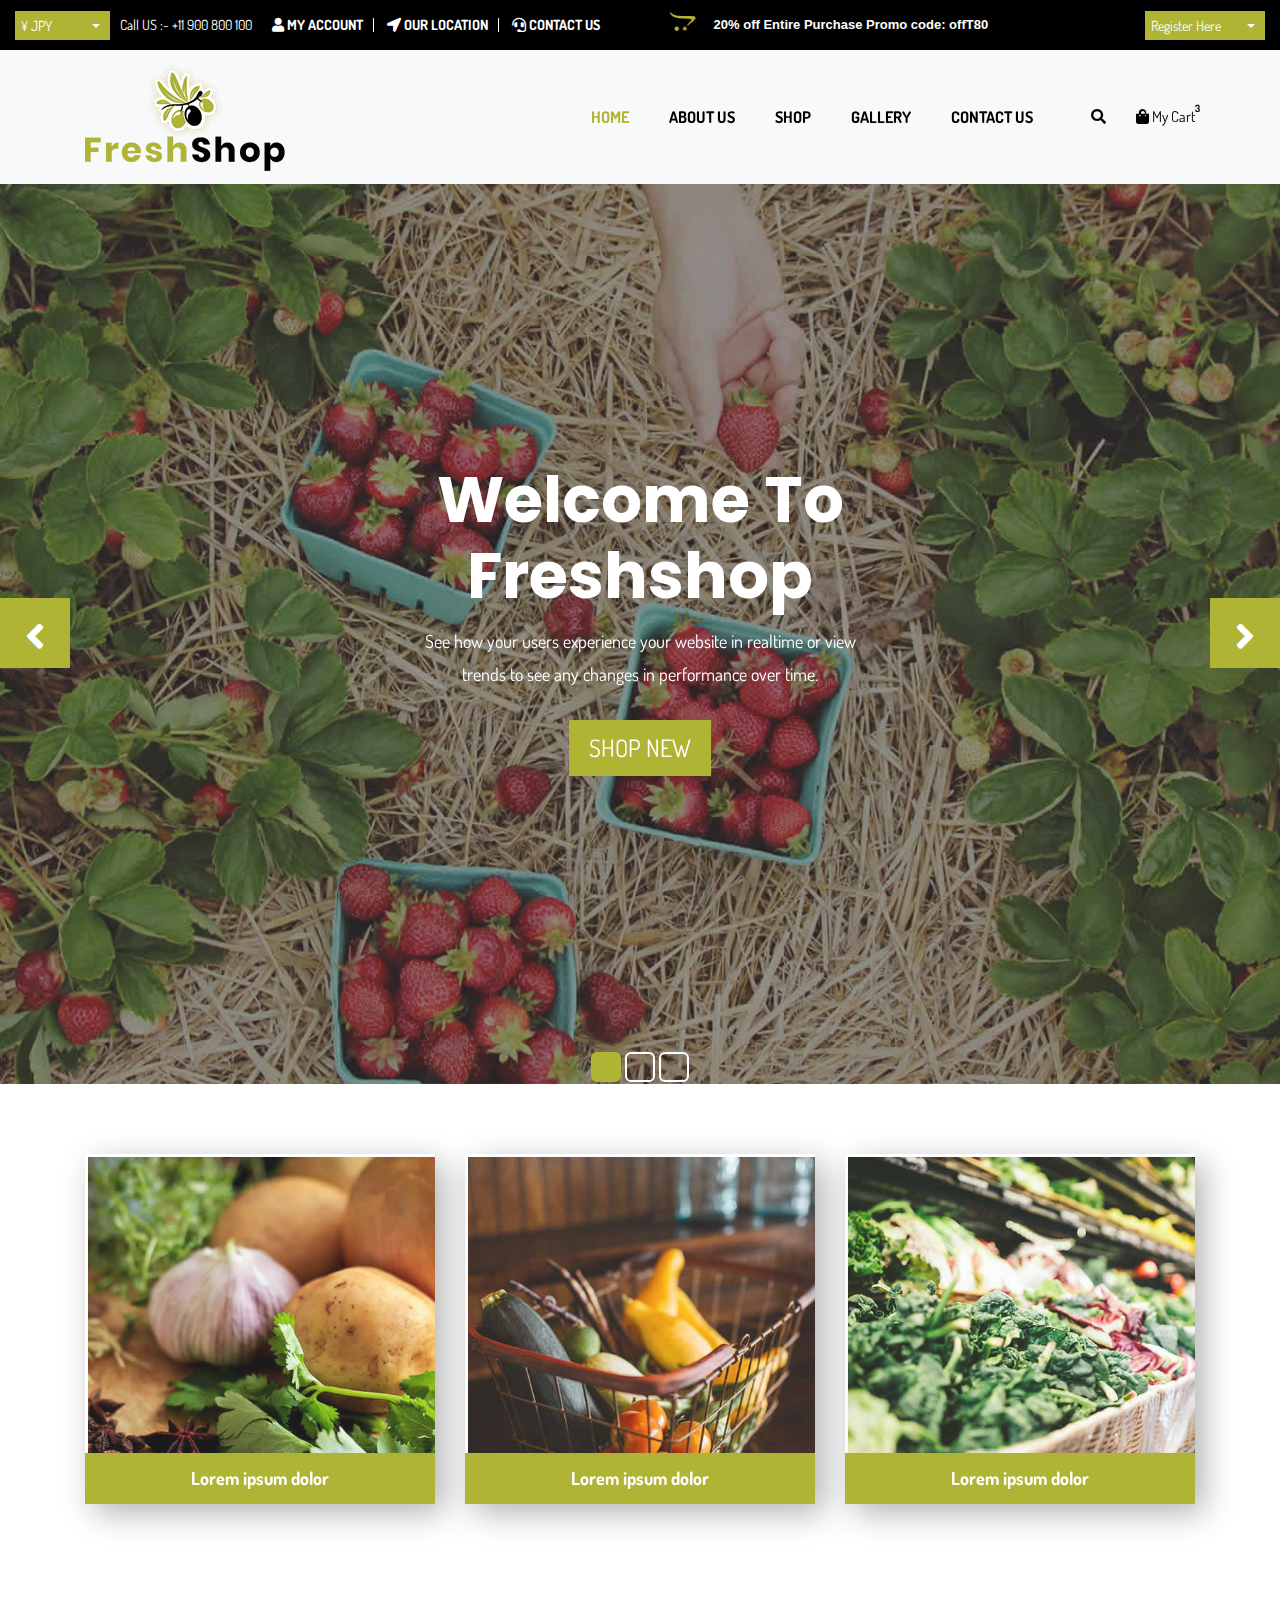
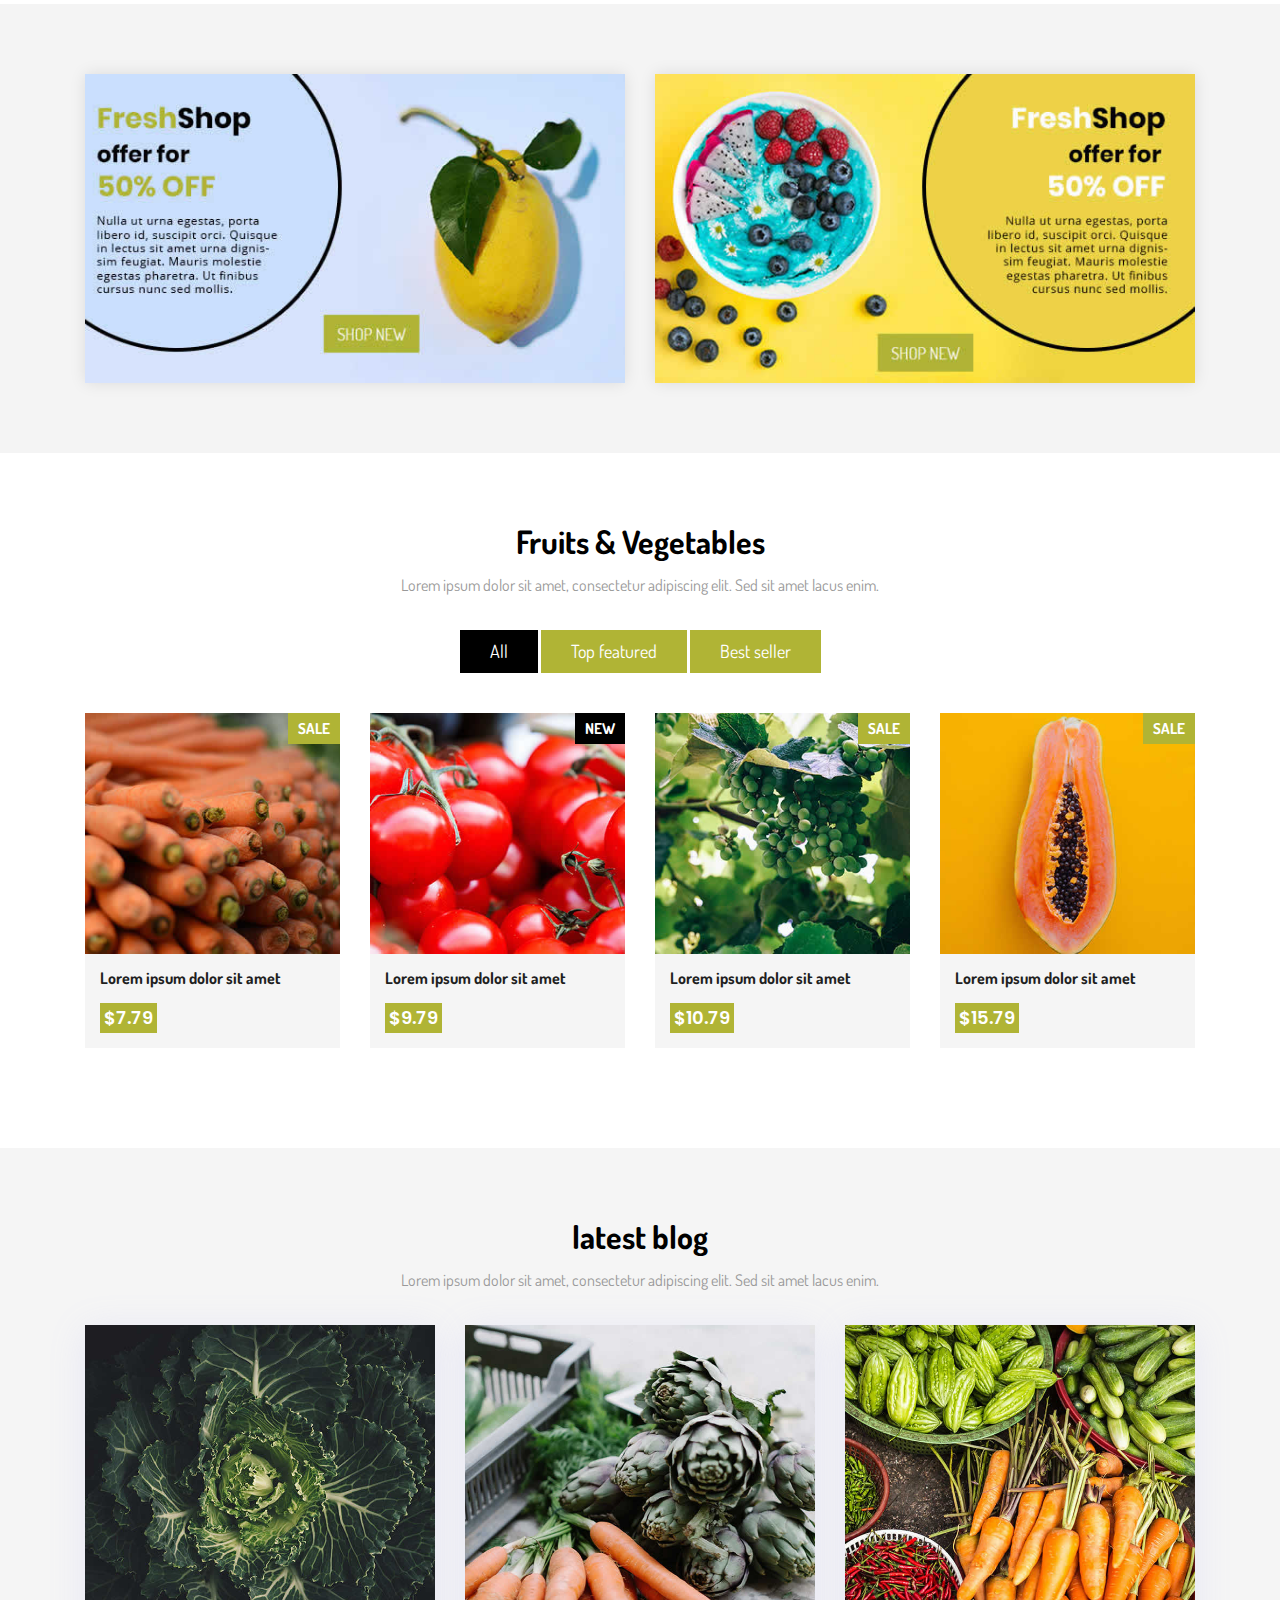
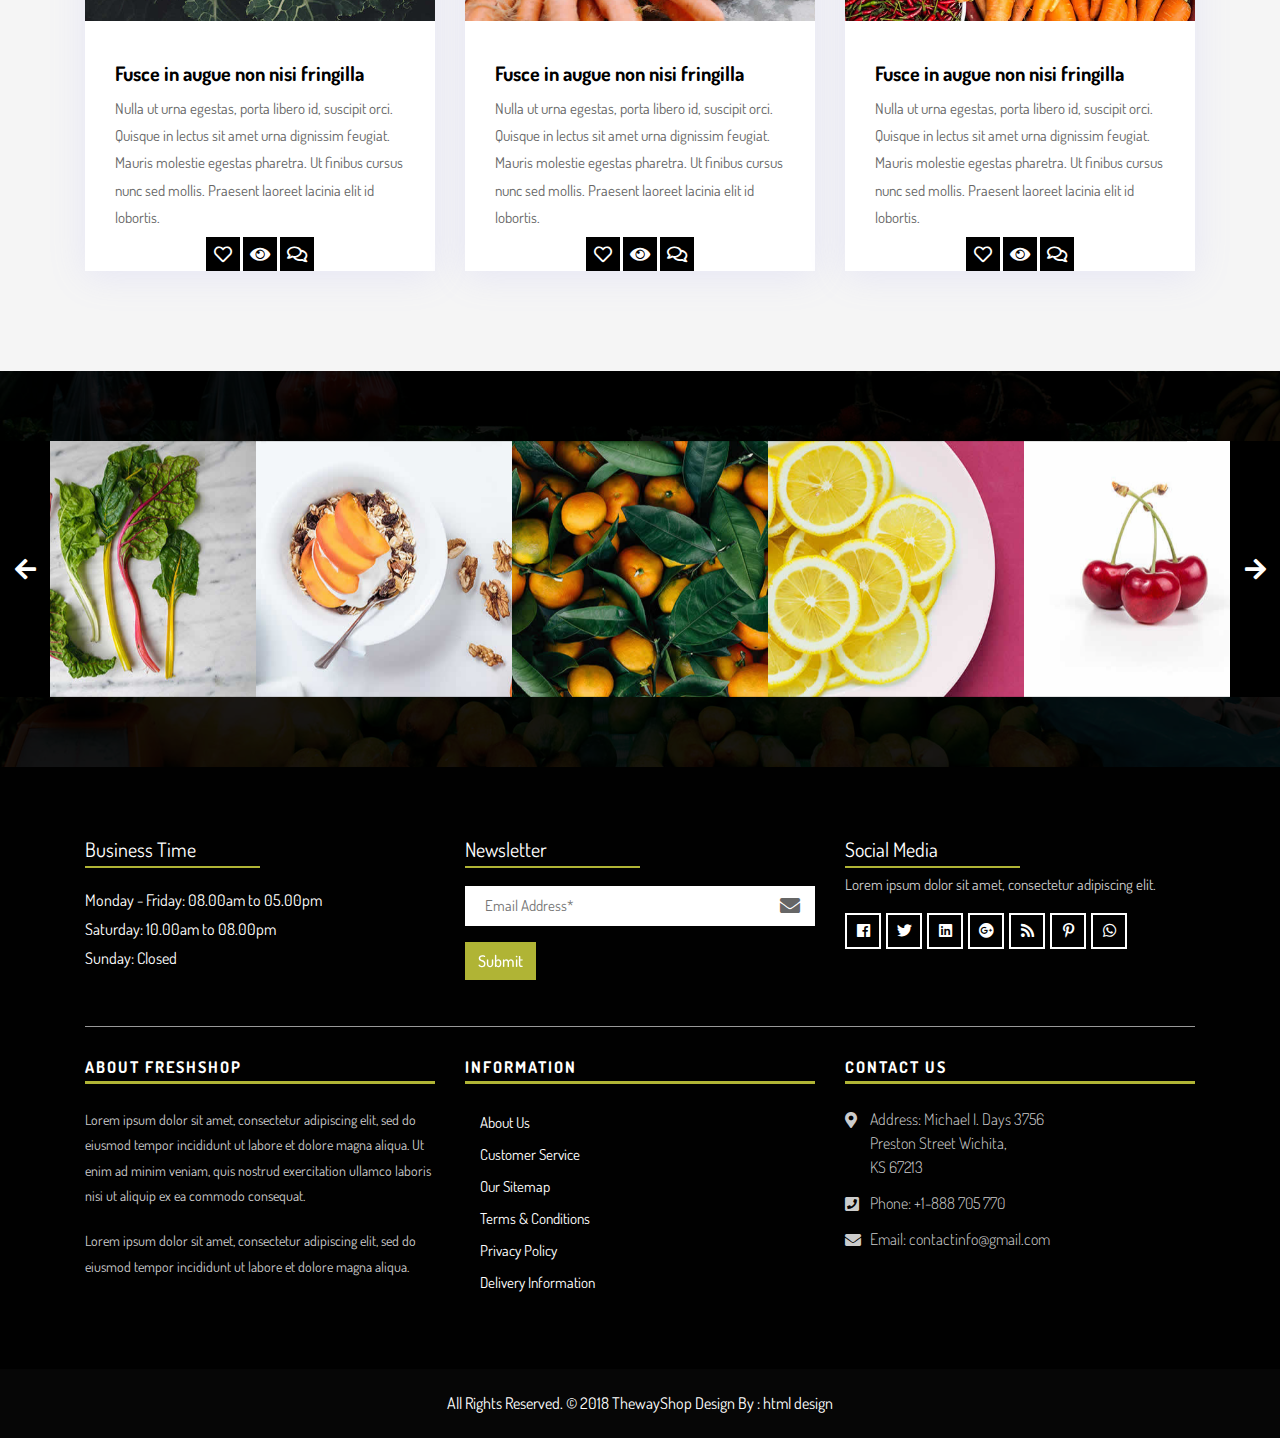
==== index.html @ 77de5604 "template" ====
<!DOCTYPE html>
<html lang="en">
<!-- Basic -->

<head>
    <meta charset="utf-8">
    <meta http-equiv="X-UA-Compatible" content="IE=edge">

    <!-- Mobile Metas -->
    <meta name="viewport" content="width=device-width, initial-scale=1">

    <!-- Site Metas -->
    <title>Freshshop - Ecommerce Bootstrap 4 HTML Template</title>
    <meta name="keywords" content="">
    <meta name="description" content="">
    <meta name="author" content="">

    <!-- Site Icons -->
    <link rel="shortcut icon" href="images/favicon.ico" type="image/x-icon">
    <link rel="apple-touch-icon" href="images/apple-touch-icon.png">

    <!-- Bootstrap CSS -->
    <link rel="stylesheet" href="css/bootstrap.min.css">
    <!-- Site CSS -->
    <link rel="stylesheet" href="css/style.css">
    <!-- Responsive CSS -->
    <link rel="stylesheet" href="css/responsive.css">
    <!-- Custom CSS -->
    <link rel="stylesheet" href="css/custom.css">

    <!--[if lt IE 9]>
      <script src="https://oss.maxcdn.com/libs/html5shiv/3.7.0/html5shiv.js"></script>
      <script src="https://oss.maxcdn.com/libs/respond.js/1.4.2/respond.min.js"></script>
    <![endif]-->

</head>

<body>
    <!-- Start Main Top -->
    <div class="main-top">
        <div class="container-fluid">
            <div class="row">
                <div class="col-lg-6 col-md-6 col-sm-12 col-xs-12">
					<div class="custom-select-box">
                        <select id="basic" class="selectpicker show-tick form-control" data-placeholder="$ USD">
							<option>¥ JPY</option>
							<option>$ USD</option>
							<option>€ EUR</option>
						</select>
                    </div>
                    <div class="right-phone-box">
                        <p>Call US :- <a href="#"> +11 900 800 100</a></p>
                    </div>
                    <div class="our-link">
                        <ul>
                            <li><a href="#"><i class="fa fa-user s_color"></i> My Account</a></li>
                            <li><a href="#"><i class="fas fa-location-arrow"></i> Our location</a></li>
                            <li><a href="#"><i class="fas fa-headset"></i> Contact Us</a></li>
                        </ul>
                    </div>
                </div>
                <div class="col-lg-6 col-md-6 col-sm-12 col-xs-12">
					<div class="login-box">
						<select id="basic" class="selectpicker show-tick form-control" data-placeholder="Sign In">
							<option>Register Here</option>
							<option>Sign In</option>
						</select>
					</div>
                    <div class="text-slid-box">
                        <div id="offer-box" class="carouselTicker">
                            <ul class="offer-box">
                                <li>
                                    <i class="fab fa-opencart"></i> 20% off Entire Purchase Promo code: offT80
                                </li>
                                <li>
                                    <i class="fab fa-opencart"></i> 50% - 80% off on Vegetables
                                </li>
                                <li>
                                    <i class="fab fa-opencart"></i> Off 10%! Shop Vegetables
                                </li>
                                <li>
                                    <i class="fab fa-opencart"></i> Off 50%! Shop Now
                                </li>
                                <li>
                                    <i class="fab fa-opencart"></i> Off 10%! Shop Vegetables
                                </li>
                                <li>
                                    <i class="fab fa-opencart"></i> 50% - 80% off on Vegetables
                                </li>
                                <li>
                                    <i class="fab fa-opencart"></i> 20% off Entire Purchase Promo code: offT30
                                </li>
                                <li>
                                    <i class="fab fa-opencart"></i> Off 50%! Shop Now 
                                </li>
                            </ul>
                        </div>
                    </div>
                </div>
            </div>
        </div>
    </div>
    <!-- End Main Top -->

    <!-- Start Main Top -->
    <header class="main-header">
        <!-- Start Navigation -->
        <nav class="navbar navbar-expand-lg navbar-light bg-light navbar-default bootsnav">
            <div class="container">
                <!-- Start Header Navigation -->
                <div class="navbar-header">
                    <button class="navbar-toggler" type="button" data-toggle="collapse" data-target="#navbar-menu" aria-controls="navbars-rs-food" aria-expanded="false" aria-label="Toggle navigation">
                    <i class="fa fa-bars"></i>
                </button>
                    <a class="navbar-brand" href="index.html"><img src="images/logo.png" class="logo" alt=""></a>
                </div>
                <!-- End Header Navigation -->

                <!-- Collect the nav links, forms, and other content for toggling -->
                <div class="collapse navbar-collapse" id="navbar-menu">
                    <ul class="nav navbar-nav ml-auto" data-in="fadeInDown" data-out="fadeOutUp">
                        <li class="nav-item active"><a class="nav-link" href="index.html">Home</a></li>
                        <li class="nav-item"><a class="nav-link" href="about.html">About Us</a></li>
                        <li class="dropdown">
                            <a href="#" class="nav-link dropdown-toggle arrow" data-toggle="dropdown">SHOP</a>
                            <ul class="dropdown-menu">
								<li><a href="shop.html">Sidebar Shop</a></li>
								<li><a href="shop-detail.html">Shop Detail</a></li>
                                <li><a href="cart.html">Cart</a></li>
                                <li><a href="checkout.html">Checkout</a></li>
                                <li><a href="my-account.html">My Account</a></li>
                                <li><a href="wishlist.html">Wishlist</a></li>
                            </ul>
                        </li>
                        <li class="nav-item"><a class="nav-link" href="gallery.html">Gallery</a></li>
                        <li class="nav-item"><a class="nav-link" href="contact-us.html">Contact Us</a></li>
                    </ul>
                </div>
                <!-- /.navbar-collapse -->

                <!-- Start Atribute Navigation -->
                <div class="attr-nav">
                    <ul>
                        <li class="search"><a href="#"><i class="fa fa-search"></i></a></li>
                        <li class="side-menu">
							<a href="#">
								<i class="fa fa-shopping-bag"></i>
								<span class="badge">3</span>
								<p>My Cart</p>
							</a>
						</li>
                    </ul>
                </div>
                <!-- End Atribute Navigation -->
            </div>
            <!-- Start Side Menu -->
            <div class="side">
                <a href="#" class="close-side"><i class="fa fa-times"></i></a>
                <li class="cart-box">
                    <ul class="cart-list">
                        <li>
                            <a href="#" class="photo"><img src="images/img-pro-01.jpg" class="cart-thumb" alt="" /></a>
                            <h6><a href="#">Delica omtantur </a></h6>
                            <p>1x - <span class="price">$80.00</span></p>
                        </li>
                        <li>
                            <a href="#" class="photo"><img src="images/img-pro-02.jpg" class="cart-thumb" alt="" /></a>
                            <h6><a href="#">Omnes ocurreret</a></h6>
                            <p>1x - <span class="price">$60.00</span></p>
                        </li>
                        <li>
                            <a href="#" class="photo"><img src="images/img-pro-03.jpg" class="cart-thumb" alt="" /></a>
                            <h6><a href="#">Agam facilisis</a></h6>
                            <p>1x - <span class="price">$40.00</span></p>
                        </li>
                        <li class="total">
                            <a href="#" class="btn btn-default hvr-hover btn-cart">VIEW CART</a>
                            <span class="float-right"><strong>Total</strong>: $180.00</span>
                        </li>
                    </ul>
                </li>
            </div>
            <!-- End Side Menu -->
        </nav>
        <!-- End Navigation -->
    </header>
    <!-- End Main Top -->

    <!-- Start Top Search -->
    <div class="top-search">
        <div class="container">
            <div class="input-group">
                <span class="input-group-addon"><i class="fa fa-search"></i></span>
                <input type="text" class="form-control" placeholder="Search">
                <span class="input-group-addon close-search"><i class="fa fa-times"></i></span>
            </div>
        </div>
    </div>
    <!-- End Top Search -->

    <!-- Start Slider -->
    <div id="slides-shop" class="cover-slides">
        <ul class="slides-container">
            <li class="text-center">
                <img src="images/banner-01.jpg" alt="">
                <div class="container">
                    <div class="row">
                        <div class="col-md-12">
                            <h1 class="m-b-20"><strong>Welcome To <br> Freshshop</strong></h1>
                            <p class="m-b-40">See how your users experience your website in realtime or view <br> trends to see any changes in performance over time.</p>
                            <p><a class="btn hvr-hover" href="#">Shop New</a></p>
                        </div>
                    </div>
                </div>
            </li>
            <li class="text-center">
                <img src="images/banner-02.jpg" alt="">
                <div class="container">
                    <div class="row">
                        <div class="col-md-12">
                            <h1 class="m-b-20"><strong>Welcome To <br> Freshshop</strong></h1>
                            <p class="m-b-40">See how your users experience your website in realtime or view <br> trends to see any changes in performance over time.</p>
                            <p><a class="btn hvr-hover" href="#">Shop New</a></p>
                        </div>
                    </div>
                </div>
            </li>
            <li class="text-center">
                <img src="images/banner-03.jpg" alt="">
                <div class="container">
                    <div class="row">
                        <div class="col-md-12">
                            <h1 class="m-b-20"><strong>Welcome To <br> Freshshop</strong></h1>
                            <p class="m-b-40">See how your users experience your website in realtime or view <br> trends to see any changes in performance over time.</p>
                            <p><a class="btn hvr-hover" href="#">Shop New</a></p>
                        </div>
                    </div>
                </div>
            </li>
        </ul>
        <div class="slides-navigation">
            <a href="#" class="next"><i class="fa fa-angle-right" aria-hidden="true"></i></a>
            <a href="#" class="prev"><i class="fa fa-angle-left" aria-hidden="true"></i></a>
        </div>
    </div>
    <!-- End Slider -->

    <!-- Start Categories  -->
    <div class="categories-shop">
        <div class="container">
            <div class="row">
                <div class="col-lg-4 col-md-4 col-sm-12 col-xs-12">
                    <div class="shop-cat-box">
                        <img class="img-fluid" src="images/categories_img_01.jpg" alt="" />
                        <a class="btn hvr-hover" href="#">Lorem ipsum dolor</a>
                    </div>
                </div>
                <div class="col-lg-4 col-md-4 col-sm-12 col-xs-12">
                    <div class="shop-cat-box">
                        <img class="img-fluid" src="images/categories_img_02.jpg" alt="" />
                        <a class="btn hvr-hover" href="#">Lorem ipsum dolor</a>
                    </div>
                </div>
                <div class="col-lg-4 col-md-4 col-sm-12 col-xs-12">
                    <div class="shop-cat-box">
                        <img class="img-fluid" src="images/categories_img_03.jpg" alt="" />
                        <a class="btn hvr-hover" href="#">Lorem ipsum dolor</a>
                    </div>
                </div>
            </div>
        </div>
    </div>
    <!-- End Categories -->
	
	<div class="box-add-products">
		<div class="container">
			<div class="row">
				<div class="col-lg-6 col-md-6 col-sm-12">
					<div class="offer-box-products">
						<img class="img-fluid" src="images/add-img-01.jpg" alt="" />
					</div>
				</div>
				<div class="col-lg-6 col-md-6 col-sm-12">
					<div class="offer-box-products">
						<img class="img-fluid" src="images/add-img-02.jpg" alt="" />
					</div>
				</div>
			</div>
		</div>
	</div>

    <!-- Start Products  -->
    <div class="products-box">
        <div class="container">
            <div class="row">
                <div class="col-lg-12">
                    <div class="title-all text-center">
                        <h1>Fruits & Vegetables</h1>
                        <p>Lorem ipsum dolor sit amet, consectetur adipiscing elit. Sed sit amet lacus enim.</p>
                    </div>
                </div>
            </div>
            <div class="row">
                <div class="col-lg-12">
                    <div class="special-menu text-center">
                        <div class="button-group filter-button-group">
                            <button class="active" data-filter="*">All</button>
                            <button data-filter=".top-featured">Top featured</button>
                            <button data-filter=".best-seller">Best seller</button>
                        </div>
                    </div>
                </div>
            </div>

            <div class="row special-list">
                <div class="col-lg-3 col-md-6 special-grid best-seller">
                    <div class="products-single fix">
                        <div class="box-img-hover">
                            <div class="type-lb">
                                <p class="sale">Sale</p>
                            </div>
                            <img src="images/img-pro-01.jpg" class="img-fluid" alt="Image">
                            <div class="mask-icon">
                                <ul>
                                    <li><a href="#" data-toggle="tooltip" data-placement="right" title="View"><i class="fas fa-eye"></i></a></li>
                                    <li><a href="#" data-toggle="tooltip" data-placement="right" title="Compare"><i class="fas fa-sync-alt"></i></a></li>
                                    <li><a href="#" data-toggle="tooltip" data-placement="right" title="Add to Wishlist"><i class="far fa-heart"></i></a></li>
                                </ul>
                                <a class="cart" href="#">Add to Cart</a>
                            </div>
                        </div>
                        <div class="why-text">
                            <h4>Lorem ipsum dolor sit amet</h4>
                            <h5> $7.79</h5>
                        </div>
                    </div>
                </div>

                <div class="col-lg-3 col-md-6 special-grid top-featured">
                    <div class="products-single fix">
                        <div class="box-img-hover">
                            <div class="type-lb">
                                <p class="new">New</p>
                            </div>
                            <img src="images/img-pro-02.jpg" class="img-fluid" alt="Image">
                            <div class="mask-icon">
                                <ul>
                                    <li><a href="#" data-toggle="tooltip" data-placement="right" title="View"><i class="fas fa-eye"></i></a></li>
                                    <li><a href="#" data-toggle="tooltip" data-placement="right" title="Compare"><i class="fas fa-sync-alt"></i></a></li>
                                    <li><a href="#" data-toggle="tooltip" data-placement="right" title="Add to Wishlist"><i class="far fa-heart"></i></a></li>
                                </ul>
                                <a class="cart" href="#">Add to Cart</a>
                            </div>
                        </div>
                        <div class="why-text">
                            <h4>Lorem ipsum dolor sit amet</h4>
                            <h5> $9.79</h5>
                        </div>
                    </div>
                </div>

                <div class="col-lg-3 col-md-6 special-grid top-featured">
                    <div class="products-single fix">
                        <div class="box-img-hover">
                            <div class="type-lb">
                                <p class="sale">Sale</p>
                            </div>
                            <img src="images/img-pro-03.jpg" class="img-fluid" alt="Image">
                            <div class="mask-icon">
                                <ul>
                                    <li><a href="#" data-toggle="tooltip" data-placement="right" title="View"><i class="fas fa-eye"></i></a></li>
                                    <li><a href="#" data-toggle="tooltip" data-placement="right" title="Compare"><i class="fas fa-sync-alt"></i></a></li>
                                    <li><a href="#" data-toggle="tooltip" data-placement="right" title="Add to Wishlist"><i class="far fa-heart"></i></a></li>
                                </ul>
                                <a class="cart" href="#">Add to Cart</a>
                            </div>
                        </div>
                        <div class="why-text">
                            <h4>Lorem ipsum dolor sit amet</h4>
                            <h5> $10.79</h5>
                        </div>
                    </div>
                </div>

                <div class="col-lg-3 col-md-6 special-grid best-seller">
                    <div class="products-single fix">
                        <div class="box-img-hover">
                            <div class="type-lb">
                                <p class="sale">Sale</p>
                            </div>
                            <img src="images/img-pro-04.jpg" class="img-fluid" alt="Image">
                            <div class="mask-icon">
                                <ul>
                                    <li><a href="#" data-toggle="tooltip" data-placement="right" title="View"><i class="fas fa-eye"></i></a></li>
                                    <li><a href="#" data-toggle="tooltip" data-placement="right" title="Compare"><i class="fas fa-sync-alt"></i></a></li>
                                    <li><a href="#" data-toggle="tooltip" data-placement="right" title="Add to Wishlist"><i class="far fa-heart"></i></a></li>
                                </ul>
                                <a class="cart" href="#">Add to Cart</a>
                            </div>
                        </div>
                        <div class="why-text">
                            <h4>Lorem ipsum dolor sit amet</h4>
                            <h5> $15.79</h5>
                        </div>
                    </div>
                </div>
            </div>
        </div>
    </div>
    <!-- End Products  -->

    <!-- Start Blog  -->
    <div class="latest-blog">
        <div class="container">
            <div class="row">
                <div class="col-lg-12">
                    <div class="title-all text-center">
                        <h1>latest blog</h1>
                        <p>Lorem ipsum dolor sit amet, consectetur adipiscing elit. Sed sit amet lacus enim.</p>
                    </div>
                </div>
            </div>
            <div class="row">
                <div class="col-md-6 col-lg-4 col-xl-4">
                    <div class="blog-box">
                        <div class="blog-img">
                            <img class="img-fluid" src="images/blog-img.jpg" alt="" />
                        </div>
                        <div class="blog-content">
                            <div class="title-blog">
                                <h3>Fusce in augue non nisi fringilla</h3>
                                <p>Nulla ut urna egestas, porta libero id, suscipit orci. Quisque in lectus sit amet urna dignissim feugiat. Mauris molestie egestas pharetra. Ut finibus cursus nunc sed mollis. Praesent laoreet lacinia elit id lobortis.</p>
                            </div>
                            <ul class="option-blog">
                                <li><a href="#"><i class="far fa-heart"></i></a></li>
                                <li><a href="#"><i class="fas fa-eye"></i></a></li>
                                <li><a href="#"><i class="far fa-comments"></i></a></li>
                            </ul>
                        </div>
                    </div>
                </div>
                <div class="col-md-6 col-lg-4 col-xl-4">
                    <div class="blog-box">
                        <div class="blog-img">
                            <img class="img-fluid" src="images/blog-img-01.jpg" alt="" />
                        </div>
                        <div class="blog-content">
                            <div class="title-blog">
                                <h3>Fusce in augue non nisi fringilla</h3>
                                <p>Nulla ut urna egestas, porta libero id, suscipit orci. Quisque in lectus sit amet urna dignissim feugiat. Mauris molestie egestas pharetra. Ut finibus cursus nunc sed mollis. Praesent laoreet lacinia elit id lobortis.</p>
                            </div>
                            <ul class="option-blog">
                                <li><a href="#"><i class="far fa-heart"></i></a></li>
                                <li><a href="#"><i class="fas fa-eye"></i></a></li>
                                <li><a href="#"><i class="far fa-comments"></i></a></li>
                            </ul>
                        </div>
                    </div>
                </div>
                <div class="col-md-6 col-lg-4 col-xl-4">
                    <div class="blog-box">
                        <div class="blog-img">
                            <img class="img-fluid" src="images/blog-img-02.jpg" alt="" />
                        </div>
                        <div class="blog-content">
                            <div class="title-blog">
                                <h3>Fusce in augue non nisi fringilla</h3>
                                <p>Nulla ut urna egestas, porta libero id, suscipit orci. Quisque in lectus sit amet urna dignissim feugiat. Mauris molestie egestas pharetra. Ut finibus cursus nunc sed mollis. Praesent laoreet lacinia elit id lobortis.</p>
                            </div>
                            <ul class="option-blog">
                                <li><a href="#"><i class="far fa-heart"></i></a></li>
                                <li><a href="#"><i class="fas fa-eye"></i></a></li>
                                <li><a href="#"><i class="far fa-comments"></i></a></li>
                            </ul>
                        </div>
                    </div>
                </div>
            </div>
        </div>
    </div>
    <!-- End Blog  -->


    <!-- Start Instagram Feed  -->
    <div class="instagram-box">
        <div class="main-instagram owl-carousel owl-theme">
            <div class="item">
                <div class="ins-inner-box">
                    <img src="images/instagram-img-01.jpg" alt="" />
                    <div class="hov-in">
                        <a href="#"><i class="fab fa-instagram"></i></a>
                    </div>
                </div>
            </div>
            <div class="item">
                <div class="ins-inner-box">
                    <img src="images/instagram-img-02.jpg" alt="" />
                    <div class="hov-in">
                        <a href="#"><i class="fab fa-instagram"></i></a>
                    </div>
                </div>
            </div>
            <div class="item">
                <div class="ins-inner-box">
                    <img src="images/instagram-img-03.jpg" alt="" />
                    <div class="hov-in">
                        <a href="#"><i class="fab fa-instagram"></i></a>
                    </div>
                </div>
            </div>
            <div class="item">
                <div class="ins-inner-box">
                    <img src="images/instagram-img-04.jpg" alt="" />
                    <div class="hov-in">
                        <a href="#"><i class="fab fa-instagram"></i></a>
                    </div>
                </div>
            </div>
            <div class="item">
                <div class="ins-inner-box">
                    <img src="images/instagram-img-05.jpg" alt="" />
                    <div class="hov-in">
                        <a href="#"><i class="fab fa-instagram"></i></a>
                    </div>
                </div>
            </div>
            <div class="item">
                <div class="ins-inner-box">
                    <img src="images/instagram-img-06.jpg" alt="" />
                    <div class="hov-in">
                        <a href="#"><i class="fab fa-instagram"></i></a>
                    </div>
                </div>
            </div>
            <div class="item">
                <div class="ins-inner-box">
                    <img src="images/instagram-img-07.jpg" alt="" />
                    <div class="hov-in">
                        <a href="#"><i class="fab fa-instagram"></i></a>
                    </div>
                </div>
            </div>
            <div class="item">
                <div class="ins-inner-box">
                    <img src="images/instagram-img-08.jpg" alt="" />
                    <div class="hov-in">
                        <a href="#"><i class="fab fa-instagram"></i></a>
                    </div>
                </div>
            </div>
            <div class="item">
                <div class="ins-inner-box">
                    <img src="images/instagram-img-09.jpg" alt="" />
                    <div class="hov-in">
                        <a href="#"><i class="fab fa-instagram"></i></a>
                    </div>
                </div>
            </div>
            <div class="item">
                <div class="ins-inner-box">
                    <img src="images/instagram-img-05.jpg" alt="" />
                    <div class="hov-in">
                        <a href="#"><i class="fab fa-instagram"></i></a>
                    </div>
                </div>
            </div>
        </div>
    </div>
    <!-- End Instagram Feed  -->


    <!-- Start Footer  -->
    <footer>
        <div class="footer-main">
            <div class="container">
				<div class="row">
					<div class="col-lg-4 col-md-12 col-sm-12">
						<div class="footer-top-box">
							<h3>Business Time</h3>
							<ul class="list-time">
								<li>Monday - Friday: 08.00am to 05.00pm</li> <li>Saturday: 10.00am to 08.00pm</li> <li>Sunday: <span>Closed</span></li>
							</ul>
						</div>
					</div>
					<div class="col-lg-4 col-md-12 col-sm-12">
						<div class="footer-top-box">
							<h3>Newsletter</h3>
							<form class="newsletter-box">
								<div class="form-group">
									<input class="" type="email" name="Email" placeholder="Email Address*" />
									<i class="fa fa-envelope"></i>
								</div>
								<button class="btn hvr-hover" type="submit">Submit</button>
							</form>
						</div>
					</div>
					<div class="col-lg-4 col-md-12 col-sm-12">
						<div class="footer-top-box">
							<h3>Social Media</h3>
							<p>Lorem ipsum dolor sit amet, consectetur adipiscing elit.</p>
							<ul>
                                <li><a href="#"><i class="fab fa-facebook" aria-hidden="true"></i></a></li>
                                <li><a href="#"><i class="fab fa-twitter" aria-hidden="true"></i></a></li>
                                <li><a href="#"><i class="fab fa-linkedin" aria-hidden="true"></i></a></li>
                                <li><a href="#"><i class="fab fa-google-plus" aria-hidden="true"></i></a></li>
                                <li><a href="#"><i class="fa fa-rss" aria-hidden="true"></i></a></li>
                                <li><a href="#"><i class="fab fa-pinterest-p" aria-hidden="true"></i></a></li>
                                <li><a href="#"><i class="fab fa-whatsapp" aria-hidden="true"></i></a></li>
                            </ul>
						</div>
					</div>
				</div>
				<hr>
                <div class="row">
                    <div class="col-lg-4 col-md-12 col-sm-12">
                        <div class="footer-widget">
                            <h4>About Freshshop</h4>
                            <p>Lorem ipsum dolor sit amet, consectetur adipiscing elit, sed do eiusmod tempor incididunt ut labore et dolore magna aliqua. Ut enim ad minim veniam, quis nostrud exercitation ullamco laboris nisi ut aliquip ex ea commodo consequat.</p> 
							<p>Lorem ipsum dolor sit amet, consectetur adipiscing elit, sed do eiusmod tempor incididunt ut labore et dolore magna aliqua. </p> 							
                        </div>
                    </div>
                    <div class="col-lg-4 col-md-12 col-sm-12">
                        <div class="footer-link">
                            <h4>Information</h4>
                            <ul>
                                <li><a href="#">About Us</a></li>
                                <li><a href="#">Customer Service</a></li>
                                <li><a href="#">Our Sitemap</a></li>
                                <li><a href="#">Terms &amp; Conditions</a></li>
                                <li><a href="#">Privacy Policy</a></li>
                                <li><a href="#">Delivery Information</a></li>
                            </ul>
                        </div>
                    </div>
                    <div class="col-lg-4 col-md-12 col-sm-12">
                        <div class="footer-link-contact">
                            <h4>Contact Us</h4>
                            <ul>
                                <li>
                                    <p><i class="fas fa-map-marker-alt"></i>Address: Michael I. Days 3756 <br>Preston Street Wichita,<br> KS 67213 </p>
                                </li>
                                <li>
                                    <p><i class="fas fa-phone-square"></i>Phone: <a href="tel:+1-888705770">+1-888 705 770</a></p>
                                </li>
                                <li>
                                    <p><i class="fas fa-envelope"></i>Email: <a href="mailto:contactinfo@gmail.com">contactinfo@gmail.com</a></p>
                                </li>
                            </ul>
                        </div>
                    </div>
                </div>
            </div>
        </div>
    </footer>
    <!-- End Footer  -->

    <!-- Start copyright  -->
    <div class="footer-copyright">
        <p class="footer-company">All Rights Reserved. &copy; 2018 <a href="#">ThewayShop</a> Design By :
            <a href="https://html.design/">html design</a></p>
    </div>
    <!-- End copyright  -->

    <a href="#" id="back-to-top" title="Back to top" style="display: none;">&uarr;</a>

    <!-- ALL JS FILES -->
    <script src="js/jquery-3.2.1.min.js"></script>
    <script src="js/popper.min.js"></script>
    <script src="js/bootstrap.min.js"></script>
    <!-- ALL PLUGINS -->
    <script src="js/jquery.superslides.min.js"></script>
    <script src="js/bootstrap-select.js"></script>
    <script src="js/inewsticker.js"></script>
    <script src="js/bootsnav.js."></script>
    <script src="js/images-loded.min.js"></script>
    <script src="js/isotope.min.js"></script>
    <script src="js/owl.carousel.min.js"></script>
    <script src="js/baguetteBox.min.js"></script>
    <script src="js/form-validator.min.js"></script>
    <script src="js/contact-form-script.js"></script>
    <script src="js/custom.js"></script>
</body>

</html>
---- css/style.css ----
/*------------------------------------------------------------------
    IMPORT FONTS
-------------------------------------------------------------------*/

@import url('https://fonts.googleapis.com/css?family=Poppins:400,500,600,700,800');
@import url('https://fonts.googleapis.com/css?family=Dosis:200,300,400,500,600,700');


/*

    font-family: 'Poppins', sans-serif;

    font-family: 'Dosis', sans-serif;

*/

/*------------------------------------------------------------------
    IMPORT FILES
-------------------------------------------------------------------*/

@import url(all.css);
@import url(superslides.css);
@import url(bootstrap-select.css);
@import url(carousel-ticker.css);
@import url(code_animate.css);
@import url(bootsnav.css);
@import url(owl.carousel.min.css);
@import url(jquery-ui.css);
@import url(nice-select.css);
@import url(baguetteBox.min.css);

/*------------------------------------------------------------------
    SKELETON
-------------------------------------------------------------------*/
 body {
     color: #666666;
     font-size: 15px;
     font-family: 'Dosis', sans-serif;
     line-height: 1.80857;
}
 a {
     color: #1f1f1f;
     text-decoration: none !important;
     outline: none !important;
     -webkit-transition: all .3s ease-in-out;
     -moz-transition: all .3s ease-in-out;
     -ms-transition: all .3s ease-in-out;
     -o-transition: all .3s ease-in-out;
     transition: all .3s ease-in-out;
}
 h1, h2, h3, h4, h5, h6 {
     letter-spacing: 0;
     font-weight: normal;
     position: relative;
     padding: 0 0 10px 0;
     font-weight: normal;
     line-height: 120% !important;
     color: #1f1f1f;
     margin: 0 
}
 h1 {
     font-size: 24px 
}
 h2 {
     font-size: 22px 
}
 h3 {
     font-size: 18px 
}
 h4 {
     font-size: 16px 
}
 h5 {
     font-size: 14px 
}
 h6 {
     font-size: 13px 
}
 h1 a, h2 a, h3 a, h4 a, h5 a, h6 a {
     color: #212121;
     text-decoration: none!important;
     opacity: 1 
}
 h1 a:hover, h2 a:hover, h3 a:hover, h4 a:hover, h5 a:hover, h6 a:hover {
     opacity: .8 
}
 a {
     color: #1f1f1f;
     text-decoration: none;
     outline: none;
}
 a, .btn {
     text-decoration: none !important;
     outline: none !important;
     -webkit-transition: all .3s ease-in-out;
     -moz-transition: all .3s ease-in-out;
     -ms-transition: all .3s ease-in-out;
     -o-transition: all .3s ease-in-out;
     transition: all .3s ease-in-out;
}
 .btn-custom {
     margin-top: 20px;
     background-color: transparent !important;
     border: 2px solid #ddd;
     padding: 12px 40px;
     font-size: 16px;
}
 .lead {
     font-size: 18px;
     line-height: 30px;
     color: #767676;
     margin: 0;
     padding: 0;
}
 blockquote {
     margin: 20px 0 20px;
     padding: 30px;
}
 ul, li, ol{
     list-style: none;
     margin: 0px;
     padding: 0px;
}
 button:focus{
     outline: none;
     box-shadow: none;
}
 :focus {
     outline: 0;
}
 p{
     margin: 0px;
}
 .bootstrap-select .dropdown-toggle:focus{
     outline: none !important;
}
 .form-control::-moz-placeholder {
     color: #ffffff;
     opacity: 1;
}
 .bootstrap-select .dropdown-toggle:focus{
     box-shadow: none !important 
}
/*------------------------------------------------------------------ LOADER -------------------------------------------------------------------*/
 #back-to-top {
     position: fixed;
     bottom: 40px;
     right: 40px;
     z-index: 9999;
     width: 32px;
     height: 32px;
     text-align: center;
     line-height: 5px;
     background: #b0b435;
     color: #ffffff;
     cursor: pointer;
     border: 0;
     border-radius: 0px;
     text-decoration: none;
     transition: opacity 0.2s ease-out;
     font-size: 28px;
}
/*------------------------------------------------------------------ HEADER -------------------------------------------------------------------*/
 .main-top{
     background: #000000;
     padding: 10px 0px;
}
 .custom-select-box{
     float: left;
     width: 95px;
     margin-right: 10px;
}
.custom-select-box .form-control{
     background: none;
     border: none;
}
 .custom-select-box .bootstrap-select .btn-light{
     padding: 4px;
     font-size: 14px;
     background: #b0b435;
     color: #fff;
     border: none;
     border-radius: 0px;
}
 .custom-select-box .bootstrap-select .btn-light span{
     padding: 2px;
     line-height: 15px;
}
 .dropdown-toggle::after{
     margin-left: -24px;
}
 .custom-select-box .dropdown-toggle::after {
     display: inline-block;
     width: 0;
     height: 0;
     margin-left: .255em;
     vertical-align: .255em;
     content: "";
     border-top: .3em solid;
     border-right: .3em solid transparent;
     border-bottom: 0;
     border-left: .3em solid transparent;
     position: absolute;
     top: 13px;
     right: 10px;
}
 .bootstrap-select.btn-group .dropdown-toggle .filter-option{
     overflow: inherit;
}
 .bootstrap-select.btn-group .dropdown-menu{
     border: none;
     padding: 0px;
     border-radius: 0px;
}
 .right-phone-box{
     float: left;
     margin-right: 10px;
}
 .right-phone-box p{
     margin: 0px;
     color: #ffffff;
     font-size: 14px;
     line-height: 30px;
}
 .right-phone-box p a{
     color: #ffffff;
}
 .right-phone-box p a:hover{
     color: #b0b435;
}
 .offer-box,.slide {
     color: #FFFFFF;
     font-size: 13px;
     padding: 2px 15px;
     font-family: 'Poppins', sans-serif;
}
 .offer-box li {
     font-weight: 600;
}
 .offer-box li i{
     margin-right: 15px;
     color: #b0b435;
     font-size: 20px;
}
 .our-link{
     float: left;
}
 .our-link ul li{
     display: inline-block;
     border-right: 1px solid #ffffff;
     padding: 0px 10px;
     line-height: 14px;
}
 .our-link ul{
     line-height: 30px;
}
 .our-link ul li a{
     color: #ffffff;
     font-weight: 700;
     text-transform: uppercase;
     font-size: 14px;
}
 .our-link ul li a:hover{
     color: #b0b435;
}
 .our-link ul li:last-child{
     border: none;
}
.login-box{
    float: right;
    width: 120px;
    margin-left: 20px;
}

.login-box .form-control{
     background: none;
     border: none;
}
 .login-box .bootstrap-select .btn-light{
     padding: 4px;
     font-size: 14px;
     background: #b0b435;
     color: #fff;
     border: none;
     border-radius: 0px;
}
 .login-box .bootstrap-select .btn-light span{
     padding: 2px;
     line-height: 15px;
}
.login-box .dropdown-toggle::after {
     display: inline-block;
     width: 0;
     height: 0;
     margin-left: .255em;
     vertical-align: .255em;
     content: "";
     border-top: .3em solid;
     border-right: .3em solid transparent;
     border-bottom: 0;
     border-left: .3em solid transparent;
     position: absolute;
     top: 13px;
     right: 10px;
}

.login-box .dropdown-item{
	padding: 5px 10px;
}

.bootstrap-select.btn-group .dropdown-menu a.dropdown-item span.dropdown-item-inner span.text{
	font-size: 13px;
}

 .main-header{
}
 .search a{
     color: #b0b435;
}
 .attr-nav > ul > li > a:hover{
     color: #b0b435;
}
 nav.navbar.bootsnav ul.nav > li > a{
     margin: 0px;
}
/* Navbar Adjusment =========================== */
/* Navbar Atribute ------*/
 .attr-nav > ul > li > a{
     padding: 28px 15px;
}
 ul.cart-list > li.total > .btn{
     border-bottom: solid 1px #cfcfcf !important;
     color: #000000 ;
     padding: 10px 15px;
     border: none;
     font-weight: 700;
     color: #ffffff;
}
 @media (min-width: 1024px) {
    /* Navbar General ------*/
     nav.navbar ul.nav > li > a{
         padding: 30px 15px;
         font-weight: 600;
    }
     nav.navbar .navbar-brand{
         margin-top: 0;
    }
     nav.navbar .navbar-brand{
         margin-top: 0;
    }
     nav.navbar li.dropdown ul.dropdown-menu{
         border-top: solid 5px;
    }
    /* Navbar Center ------*/
     nav.navbar-center .navbar-brand{
         margin: 0 !important;
    }
    /* Navbar Brand Top ------*/
     nav.navbar-brand-top .navbar-brand{
         margin: 10px !important;
    }
    /* Navbar Full ------*/
     nav.navbar-full .navbar-brand{
         position: relative;
         top: -15px;
    }
    /* Navbar Sidebar ------*/
     nav.navbar-sidebar ul.nav, nav.navbar-sidebar .navbar-brand{
         margin-bottom: 50px;
    }
     nav.navbar-sidebar ul.nav > li > a{
         padding: 10px 15px;
         font-weight: bold;
    }
    /* Navbar Transparent & Fixed ------*/
     nav.navbar.bootsnav.navbar-transparent.white{
         background-color: rgba(255,255,255,0.3);
         border-bottom: solid 1px #bbb;
    }
     nav.navbar.navbar-inverse.bootsnav.navbar-transparent.dark, nav.navbar.bootsnav.navbar-transparent.dark{
         background-color: rgba(0,0,0,0.3);
         border-bottom: solid 1px #555;
    }
     nav.navbar.bootsnav.navbar-transparent.white .attr-nav{
         border-left: solid 1px #bbb;
    }
     nav.navbar.navbar-inverse.bootsnav.navbar-transparent.dark .attr-nav, nav.navbar.bootsnav.navbar-transparent.dark .attr-nav{
         border-left: solid 1px #555;
    }
     nav.navbar.bootsnav.no-background.white .attr-nav > ul > li > a, nav.navbar.bootsnav.navbar-transparent.white .attr-nav > ul > li > a, nav.navbar.bootsnav.navbar-transparent.white ul.nav > li > a, nav.navbar.bootsnav.no-background.white ul.nav > li > a{
         color: #fff;
    }
     nav.navbar.bootsnav.navbar-transparent.dark .attr-nav > ul > li > a, nav.navbar.bootsnav.navbar-transparent.dark ul.nav > li > a{
         color: #eee;
    }
}
 @media (max-width: 992px) {
    /* Navbar General ------*/
     nav.navbar .navbar-brand{
         margin-top: 0;
         position: relative;
         top: -2px;
    }
     nav.navbar .navbar-brand img.logo{
         width: 160px;
    }
     .attr-nav > ul > li > a{
         padding: 16px 15px 15px;
    }
    /* Navbar Mobile slide ------*/
     nav.navbar.navbar-mobile ul.nav > li > a{
         padding: 15px 15px;
    }
     nav.navbar.navbar-mobile ul.nav ul.dropdown-menu > li > a{
         padding-right: 15px !important;
         padding-top: 15px !important;
         padding-bottom: 15px !important;
    }
     nav.navbar.navbar-mobile ul.nav ul.dropdown-menu .col-menu .title{
         padding-right: 30px !important;
         padding-top: 13px !important;
         padding-bottom: 13px !important;
    }
     nav.navbar.navbar-mobile ul.nav ul.dropdown-menu .col-menu ul.menu-col li a{
         padding-top: 13px !important;
         padding-bottom: 13px !important;
    }
    /* Navbar Full ------*/
     nav.navbar-full .navbar-brand{
         top: 0;
         padding-top: 10px;
    }
}
/* Navbar Inverse =================================*/
 nav.navbar.navbar-inverse{
     background-color: #222;
     border-bottom: solid 1px #303030;
}
 nav.navbar.navbar-inverse ul.cart-list > li.total > .btn{
     border-bottom: solid 1px #222 !important;
}
 nav.navbar.navbar-inverse ul.cart-list > li.total .pull-right{
     color: #fff;
}
 nav.navbar.navbar-inverse.megamenu ul.dropdown-menu.megamenu-content .content ul.menu-col li a, nav.navbar.navbar-inverse ul.nav > li > a{
     color: #eee;
}
 nav.navbar.navbar-inverse ul.nav > li.dropdown > a{
     background-color: #222;
}
 nav.navbar.navbar-inverse li.dropdown ul.dropdown-menu > li > a{
     color: #999;
}
 nav.navbar.navbar-inverse ul.nav .dropdown-menu h1, nav.navbar.navbar-inverse ul.nav .dropdown-menu h2, nav.navbar.navbar-inverse ul.nav .dropdown-menu h3, nav.navbar.navbar-inverse ul.nav .dropdown-menu h4, nav.navbar.navbar-inverse ul.nav .dropdown-menu h5, nav.navbar.navbar-inverse ul.nav .dropdown-menu h6{
     color: #fff;
}
 nav.navbar.navbar-inverse .form-control{
     background-color: #333;
     border-color: #303030;
     color: #fff;
}
 nav.navbar.navbar-inverse .attr-nav > ul > li > a{
     color: #eee;
}
 nav.navbar.navbar-inverse .attr-nav > ul > li.dropdown ul.dropdown-menu{
     background-color: #222;
     border-left: solid 1px #303030;
     border-bottom: solid 1px #303030;
     border-right: solid 1px #303030;
}
 nav.navbar.navbar-inverse ul.cart-list > li{
     border-bottom: solid 1px #303030;
     color: #eee;
}
 nav.navbar.navbar-inverse ul.cart-list > li img{
     border: solid 1px #303030;
}
 nav.navbar.navbar-inverse ul.cart-list > li.total{
     background-color: #333;
}
 nav.navbar.navbar-inverse .share ul > li > a{
     background-color: #555;
}
 nav.navbar.navbar-inverse .dropdown-tabs .tab-menu{
     border-right: solid 1px #303030;
}
 nav.navbar.navbar-inverse .dropdown-tabs .tab-menu > ul > li > a{
     border-bottom: solid 1px #303030;
}
 nav.navbar.navbar-inverse .dropdown-tabs .tab-content{
     border-left: solid 1px #303030;
}
 nav.navbar.navbar-inverse .dropdown-tabs .tab-menu > ul > li > a:hover, nav.navbar.navbar-inverse .dropdown-tabs .tab-menu > ul > li > a:focus, nav.navbar.navbar-inverse .dropdown-tabs .tab-menu > ul > li.active > a{
     background-color: #333 !important;
}
 nav.navbar-inverse.navbar-full ul.nav > li > a{
     border:none;
}
 nav.navbar-inverse.navbar-full .navbar-collapse .wrap-full-menu{
     background-color: #222;
}
 nav.navbar-inverse.navbar-full .navbar-toggle{
     background-color: #222 !important;
     color: #6f6f6f;
}
 nav.navbar.bootsnav ul.nav > li > a{
     position: relative;
     font-weight: 700;
     font-size: 16px;
     color: #000000;
	 text-transform: uppercase;
     padding-top: 10px;
     padding-bottom: 10px;
     padding-left: 10px;
     padding-right: 30px;
}
 nav.navbar.bootsnav ul.nav li.active > a{
     color: #b0b435;
}
 nav.navbar.bootsnav ul.nav li.active > a:hover{
     color: #b0b435;
}
 nav.navbar.bootsnav ul.nav li > a:hover{
     color: #b0b435;
}
 nav.navbar.bootsnav ul.nav li.megamenu-fw > a:hover{
     color: #b0b435;
}
 @media (min-width: 1024px) {
     nav.navbar.navbar-inverse ul.nav .dropdown-menu{
         background-color: #222 !important;
         border-left: solid 1px #303030 !important;
         border-bottom: solid 1px #303030 !important;
         border-right: solid 1px #303030 !important;
    }
     nav.navbar.navbar-inverse li.dropdown ul.dropdown-menu > li > a{
         border-bottom: solid 1px #303030;
    }
     nav.navbar.navbar-inverse ul.dropdown-menu.megamenu-content .col-menu{
         border-left: solid 1px #303030;
         border-right: solid 1px #303030;
    }
     nav.navbar.navbar-inverse.navbar-transparent.dark{
         background-color: rgba(0,0,0,0.3);
         border-bottom: solid 1px #999;
    }
     nav.navbar.navbar-inverse.navbar-transparent.dark .attr-nav{
         border-left: solid 1px #999;
    }
     nav.navbar.navbar-inverse.no-background.white .attr-nav > ul > li > a, nav.navbar.navbar-inverse.navbar-transparent.dark .attr-nav > ul > li > a, nav.navbar.navbar-inverse.navbar-transparent.dark ul.nav > li > a, nav.navbar.navbar-inverse.no-background.white ul.nav > li > a{
         color: #fff;
    }
     nav.navbar.navbar-inverse.no-background.dark .attr-nav > ul > li > a, nav.navbar.navbar-inverse.no-background.dark .attr-nav > ul > li > a, nav.navbar.navbar-inverse.no-background.dark ul.nav > li > a, nav.navbar.navbar-inverse.no-background.dark ul.nav > li > a{
         color: #3f3f3f;
    }
}
 @media (max-width: 992px) {
     nav.navbar.navbar-inverse .navbar-toggle{
         color: #eee;
         background-color: #222 !important;
    }
     nav.navbar.navbar-inverse .navbar-nav > li > a{
         border-top: solid 1px #303030;
         border-bottom: solid 1px #303030;
    }
     nav.navbar.navbar-inverse ul.nav li.dropdown ul.dropdown-menu > li > a{
         color: #999;
         border-bottom: solid 1px #303030;
    }
     nav.navbar.navbar-inverse .dropdown .megamenu-content .col-menu .title{
         border-bottom: solid 1px #303030;
         color: #eee;
    }
     nav.navbar.navbar-inverse .dropdown .megamenu-content .col-menu ul > li > a{
         border-bottom: solid 1px #303030;
         color: #999 !important;
    }
     nav.navbar.navbar-inverse .dropdown .megamenu-content .col-menu.on:last-child .title{
         border-bottom: solid 1px #303030;
    }
     nav.navbar.navbar-inverse .dropdown-tabs .tab-menu > ul{
         border-top: solid 1px #303030;
    }
     nav.navbar.navbar-inverse.navbar-mobile .navbar-collapse{
         background-color: #222;
    }
}
 @media (max-width: 767px) {
     nav.navbar.navbar-inverse.navbar-mobile ul.nav{
         border-top: solid 1px #222;
    }
}
 .arrow::before{
     font-family: 'FontAwesome';
     content: "\f0d7";
     margin-left: 5px;
     margin-top: 2px;
     border: none;
     display: inline-block;
     vertical-align: inherit;
     position: absolute;
     right: 10px;
     top: 10px;
}
 .dropdown-toggle::after{
     display: none;
}
 nav.navbar.bootsnav ul.navbar-nav li.dropdown ul.dropdown-menu li a{
     display: block;
	 padding: 6px 25px;
}

 nav.navbar.bootsnav ul.navbar-nav li.dropdown ul.dropdown-menu li a:hover{
	 
 }
 nav.navbar.bootsnav li.dropdown ul.dropdown-menu{
     left: auto;
}
.custom-select-box .dropdown-item{
	padding: 5px 10px;
}
 .btn-cart{
}
 .cart-list h6 a{
     font-size: 16px;
     font-weight: 700;
}
 .cart-list h6 a:hover{
     color: #b0b435;
}
 ul.cart-list p .price{
     font-weight: normal;
}
.side-menu p{
	display: inline-block;
}
 .col-menu .title{
     font-size: 20px;
     font-weight: 700;
     text-transform: uppercase;
}
 .hvr-hover{
     display: inline-block;
     vertical-align: middle;
     -webkit-transform: perspective(1px) translateZ(0);
     transform: perspective(1px) translateZ(0);
     box-shadow: 0 0 1px rgba(0, 0, 0, 0);
     position: relative;
     background: #b0b435;
     -webkit-transition-property: color;
     transition-property: color;
     -webkit-transition-duration: 0.3s;
     transition-duration: 0.3s;
     border-radius: 0;
     box-shadow: none;
}
 .hvr-hover::after {
    content: "";
	position: absolute;
	z-index: -1;
	top: 0;
	left: 0;
	right: 0;
	bottom: 0;
	background: #000000;
	border-radius: 100%;
	-webkit-transform: scale(0);
	transform: scale(0);
	-webkit-transition-property: transform;
	transition-property: transform;
	-webkit-transition-duration: 0.3s;
	transition-duration: 0.3s;
	-webkit-transition-timing-function: ease-out;
	transition-timing-function: ease-out;
}
 .hvr-hover:hover::after{
     -webkit-transform: scale(2);
	 transform: scale(2);
     color: #ffffff;
}
 .hvr-hover{
	 overflow: hidden;
}
 ul.cart-list > li.total > .btn:hover{
     color: #ffffff;
}
 .cart-box{
     margin-top: 40px;
     background: #ffffff;
}
 .main-header.fixed-menu {
     position: fixed;
     visibility: hidden;
     left: 0px;
     top: 0px;
     width: 100%;
     padding: 0px 0px;
     background: #ffffff;
     z-index: 0;
     transition: all 500ms ease;
     -moz-transition: all 500ms ease;
     -webkit-transition: all 500ms ease;
     -ms-transition: all 500ms ease;
     -o-transition: all 500ms ease;
     z-index: 999;
     opacity: 1;
     visibility: visible;
     -ms-animation-name: fadeInDown;
     -moz-animation-name: fadeInDown;
     -op-animation-name: fadeInDown;
     -webkit-animation-name: fadeInDown;
     animation-name: fadeInDown;
     -ms-animation-duration: 500ms;
     -moz-animation-duration: 500ms;
     -op-animation-duration: 500ms;
     -webkit-animation-duration: 500ms;
     animation-duration: 500ms;
     -ms-animation-timing-function: linear;
     -moz-animation-timing-function: linear;
     -op-animation-timing-function: linear;
     -webkit-animation-timing-function: linear;
     animation-timing-function: linear;
     -ms-animation-iteration-count: 1;
     -moz-animation-iteration-count: 1;
     -op-animation-iteration-count: 1;
     -webkit-animation-iteration-count: 1;
     animation-iteration-count: 1;
}
 .main-header.fixed-menu {
     padding: 0px;
     box-shadow: 0 0 8px 0 rgba(0,0,0,.12);
     border-radius: 0;
}
 .top-search .input-group-addon{
     line-height: 40px;
}
 .top-search input.form-control{
     color: #ffffff;
}
/*------------------------------------------------------------------ Slider -------------------------------------------------------------------*/
 .cover-slides{
     height: 100vh;
}
 .slides-navigation a {
     background: #b0b435;
     position: absolute;
     height: 70px;
     width: 70px;
     top: 50%;
     font-size: 20px;
     display: block;
     color: #fff;
     line-height: 90px;
     text-align: center;
     transition: all .3s ease-in-out;
}
 .slides-navigation a i{
     font-size: 40px;
}
 .slides-navigation a:hover {
     background: #000000;
}
 .cover-slides .container{
     height: 100%;
     position: relative;
     z-index: 2;
}
 .cover-slides .container > .row {
     -webkit-box-align: center;
     -ms-flex-align: center;
     align-items: center;
}
 .cover-slides .container > .row {
     height: 100%;
}
 .overlay-background {
     background: #333;
     position: absolute;
     height: 100%;
     width: 100%;
     left: 0;
     top: 0;
     opacity: 0.5;
}
 .cover-slides h1{
     font-family: 'Poppins', sans-serif;
     font-weight: 500;
     font-size: 64px;
     color: #fff;
}
 .cover-slides p{
     font-size: 18px;
     color: #fff;
     padding-bottom: 30px;
}
 .slides-pagination a{
     border: 2px solid #ffffff;
	 border-radius: 6px;
}
 .slides-pagination a.current{
     background: #b0b435;
     border: 2px solid #b0b435;
}
 .cover-slides p a{
     font-size: 24px;
     color: #ffffff;
     border: none;
     text-transform: uppercase;
     padding: 10px 20px;
}
/*------------------------------------------------------------------ Categories Shop -------------------------------------------------------------------*/
 .categories-shop{
     padding: 70px 0px;
}
 .shop-cat-box{
     margin-bottom: 30px;
     position: relative;
     padding: 3px;
     overflow: hidden;
     border: 0px solid #000000;
	 box-shadow: 9px 9px 30px 0px rgba(0, 0, 0, 0.3);
	-webkit-transition: all 0.3s ease;
	transition: all 0.3s ease-in-out 0s;
}
 .shop-cat-box img{
     margin: -10px 0 0 -10px;
     max-width: none;
     width: -webkit-calc(100% + 10px);
     width: calc(100% + 10px);
     opacity: 0.9;
     -webkit-transition: opacity 0.35s, -webkit-transform 0.35s;
     transition: opacity 0.35s, transform 0.35s;
     -webkit-transform: translate3d(10px,10px,0);
     transform: translate3d(10px,10px,0);
     -webkit-backface-visibility: hidden;
     backface-visibility: hidden;
}
 .shop-cat-box:hover img{
     opacity: 0.6;
     -webkit-transform: translate3d(0,0,0);
     transform: translate3d(0,0,0);
}
 .shop-cat-box a{
     position: absolute;
     z-index: 2;
     bottom: 0px;
     left: 0px;
     right: 0;
     margin: 0 auto;
     text-align: center;
     border: none;
     color: #ffffff;
     font-size: 18px;
     font-weight: 700;
     padding: 12px 0px;
}

.box-add-products{
	padding: 70px 0px;
	background-color: #f4f4f4;
}

.offer-box{
	position: relative;
	overflow: hidden;
}

.offer-box-products{
	box-shadow: 0px 0px 15px 0px rgba(0, 0, 0, 0.1);
	-webkit-transition: all 0.3s ease;
	transition: all 0.3s ease-in-out 0s;
}

.offer-box-products:hover{
	-webkit-transform: translateY(6px);
	transform: translateY(6px);
	box-shadow: 0px 9px 15px 0px rgba(0, 0, 0, 0.1);
}

/*------------------------------------------------------------------ Products -------------------------------------------------------------------*/
 .title-all{
     margin-bottom: 30px;
}
 .title-all h1{
     font-size: 32px;
     font-weight: 700;
     color: #000000;
}
 .title-all p{
     color: #999999;
     font-size: 16px;
}
 .products-box{
     padding: 70px 0px;
}
 .special-menu{
     margin-bottom: 40px;
}
 .filter-button-group{
     display: inline-block;
}
 .filter-button-group button{
     background: #b0b435;
     color: #ffffff;
     border: none;
     cursor: pointer;
     padding: 5px 30px;
     font-size: 18px;
}
 .filter-button-group button.active{
     background: #000000;
}
 .filter-button-group button{
}
 .products-single {
     overflow: hidden;
     position: relative;
     margin-bottom: 30px;
}
 .products-single .box-img-hover{
     overflow: hidden;
     position: relative;
}
 .box-img-hover img{
     margin: 0 auto;
     text-align: center;
     display: block;
}
 .type-lb{
     position: absolute;
     top: 0px;
     right: 0px;
     z-index:8;
}
 .type-lb .sale{
     background: #b0b435;
     color: #ffffff;
     padding: 2px 10px;
     font-weight: 700;
     text-transform: uppercase;
}
 .type-lb .new{
     background: #000000;
     color: #ffffff;
     padding: 2px 10px;
     font-weight: 700;
     text-transform: uppercase;
}
 .why-text{
     background: #f5f5f5;
     padding: 15px;
}
 .why-text h4{
     font-size: 16px;
     font-weight: 700;
     padding-bottom: 15px;
}
 .why-text h5{
     font-size: 18px;
     font-family: 'Poppins', sans-serif;
     padding: 4px;
	 display: inline-block;
	 background: #b0b435;
	 color: #ffffff;
     font-weight: 600;
}
 .mask-icon{
     width: 100%;
     height: 100%;
     position: absolute;
     overflow: hidden;
     top: 0;
     left: 0;
}
 .mask-icon ul{
     display: inline-block;
	 position: absolute;
	 bottom: 0;
	 right: 0;
}
 .mask-icon ul li{
     background: #b0b435;
}
 .mask-icon ul li a{
     color: #ffffff;
     padding: 5px 10px;
     display: block;
}
 .mask-icon a.cart{
     background: #b0b435;
     position: absolute;
     bottom: 0;
     left: 0px;
     padding: 10px 20px;
     font-weight: 700;
     color: #ffffff;
}
 .mask-icon a.cart:hover{
     background: #000000;
     color: #ffffff;
}
 .mask-icon ul li a:hover{
     background: #000000;
     color: #ffffff;
}
 .products-single .mask-icon{
     background: rgba(1,1,1, 0.5);
     top: -100%;
     -ms-filter: "progid: DXImageTransform.Microsoft.Alpha(Opacity=0)";
     filter: alpha(opacity=0);
     opacity: 0;
     -webkit-transition: all 0.3s ease-out 0.5s;
     -moz-transition: all 0.3s ease-out 0.5s;
     -o-transition: all 0.3s ease-out 0.5s;
     -ms-transition: all 0.3s ease-out 0.5s;
     transition: all 0.3s ease-out 0.5s;
}
 .products-single:hover .mask-icon{
     -ms-filter: "progid: DXImageTransform.Microsoft.Alpha(Opacity=100)";
     filter: alpha(opacity=100);
     opacity: 1;
     top: 0px;
     -webkit-transition-delay: 0s;
     -moz-transition-delay: 0s;
     -o-transition-delay: 0s;
     -ms-transition-delay: 0s;
     transition-delay: 0s;
     -webkit-animation: bounceY 0.9s linear;
     -moz-animation: bounceY 0.9s linear;
     -ms-animation: bounceY 0.9s linear;
     animation: bounceY 0.9s linear;
}
 @keyframes bounceY {
     0% {
         transform: translateY(-205px);
    }
     40% {
         transform: translateY(-100px);
    }
     65% {
         transform: translateY(-52px);
    }
     82% {
         transform: translateY(-25px);
    }
     92% {
         transform: translateY(-12px);
    }
     55%, 75%, 87%, 97%, 100% {
         transform: translateY(0px);
    }
}
 @-moz-keyframes bounceY {
     0% {
         -moz-transform: translateY(-205px);
    }
     40% {
         -moz-transform: translateY(-100px);
    }
     65% {
         -moz-transform: translateY(-52px);
    }
     82% {
         -moz-transform: translateY(-25px);
    }
     92% {
         -moz-transform: translateY(-12px);
    }
     55%, 75%, 87%, 97%, 100% {
         -moz-transform: translateY(0px);
    }
}
 @-webkit-keyframes bounceY {
     0% {
         -webkit-transform: translateY(-205px);
    }
     40% {
         -webkit-transform: translateY(-100px);
    }
     65% {
         -webkit-transform: translateY(-52px);
    }
     82% {
         -webkit-transform: translateY(-25px);
    }
     92% {
         -webkit-transform: translateY(-12px);
    }
     55%, 75%, 87%, 97%, 100% {
         -webkit-transform: translateY(0px);
    }
}




/*------------------------------------------------------------------ Blog -------------------------------------------------------------------*/
 .latest-blog{
     padding: 70px 0px;
     background: #f5f5f5;
}
 .blog-box{
     -webkit-box-shadow: 0px 5px 35px 0px rgba(148, 146, 245, 0.15);
     box-shadow: 0px 5px 35px 0px rgba(148, 146, 245, 0.15);
     background: #ffffff;
     margin-bottom: 30px;
}
 .blog-content{
     position: relative;
}
 .title-blog{
     padding: 40px 30px 40px 30px;
}
 .title-blog h3{
     font-size: 20px;
     font-weight: 700;
     color: #000000;
}
 .title-blog p{
     margin: 0px;
}
 .option-blog {
     position: absolute;
     bottom: 0px;
     left: 0px;
	 right: 0px;
	 margin: 0 auto;
	 text-align: center;
}
 .option-blog li{
	 display: inline-block;
 }
 .option-blog li a{
     background: #000000;
     display: inline-block;
     font-size: 18px;
     color: #ffffff;
     width: 34px;
     height: 34px;
     text-align: center;
     line-height: 34px;
}
 .option-blog li a:hover{
     background: #b0b435;
     color: #ffffff;
}
 .tooltip-inner {
     background-color: #b0b435;
}
 .tooltip.bs-tooltip-right .arrow:before {
     border-right-color: #b0b435 !important;
     padding-top: 0px !important;
     top: 0px !important;
}
 .tooltip.bs-tooltip-left .arrow:before {
     border-left-color: #b0b435 !important;
	 padding-top: 0px !important;
	 padding-right: 5px !important;
     top: 0px !important;
}
 .tooltip.bs-tooltip-bottom .arrow:before {
     border-right-color: #b0b435 !important;
}
 .tooltip.bs-tooltip-top .arrow:before {
     border-top-color: #b0b435 !important;
	 padding-top: 0px !important;
     top: 0px !important;
}
/*------------------------------------------------------------------ Instagram Feed -------------------------------------------------------------------*/
 .instagram-box{
     padding: 70px 0px;
     background: url(../images/ins-bg.jpg) no-repeat center center;
     background-size: auto auto;
     -webkit-background-size: cover;
     -moz-background-size: cover;
     -ms-background-size: cover;
     -o-background-size: cover;
     background-size: cover;
     position: relative;
}
 .instagram-box::before{
     background: rgba(0,0,0,0.9);
     width: 100%;
     height: 100%;
     left: 0px;
     top: 0px;
     content: "" ;
     position: absolute;
     z-index: 0;
}
 .main-instagram.owl-carousel .owl-nav button.owl-prev{
     background: #000000;
     position: absolute;
     z-index: 1;
     display: block;
     height: 100%;
     width: 50px;
     line-height: 0px;
     font-size: 24px;
     cursor: pointer;
     color: #ffffff;
     top: 0;
     padding: 0;
     margin-top: 0;
     opacity: 1;
     left: 0px;
     -webkit-transition: all 0.3s ease;
     -o-transition: all 0.3s ease;
     transition: all 0.3s ease;
}
 .main-instagram.owl-carousel .owl-nav button.owl-next{
     background: #000000;
     position: absolute;
     z-index: 1;
     display: block;
     height: 100%;
     width: 50px;
     line-height: 0px;
     font-size: 24px;
     cursor: pointer;
     color: #ffffff;
     top: 0;
     padding: 0;
     margin-top: 0;
     opacity: 1;
     right: 0px;
     -webkit-transition: all 0.3s ease;
     -o-transition: all 0.3s ease;
     transition: all 0.3s ease;
}
 .main-instagram.owl-carousel .owl-nav button.owl-next:hover, .main-instagram.owl-carousel .owl-nav button.owl-prev:hover{
     background: #b0b435;
}
 .ins-inner-box{
     position: relative;
}
 .hov-in{
     opacity: 0;
     background: rgba(211,59,51, 0.5);
     bottom: -100%;
     position: absolute;
     width: 100%;
     height: 100%;
     -webkit-transition: all 0.3s ease-out 0.5s;
     -moz-transition: all 0.3s ease-out 0.5s;
     -o-transition: all 0.3s ease-out 0.5s;
     -ms-transition: all 0.3s ease-out 0.5s;
     transition: all 0.3s ease-out 0.5s;
     text-align: center;
     display: table;
}
 .hov-in a{
     display: table-cell;
     vertical-align: middle;
     height: 100%;
}
 .hov-in i{
     color: #000000;
     font-size: 48px;
     position: relative;
     z-index: 2;
}
 .hov-in a i:hover{
     color: #ffffff;
}
 .ins-inner-box:hover .hov-in{
     bottom: 0;
     opacity: 1;
}
/*------------------------------------------------------------------ Footer Main -------------------------------------------------------------------*/
 .footer-main{
     padding: 70px 0px;
     background: #010101;
}
.footer-main hr{
	border-top: 1px solid rgba(255,255,255,.6);
}
.footer-top-box{
	margin-bottom: 30px;
}
.footer-top-box h3{
	color: #ffffff;
	position: relative;
	font-size: 20px;
}
.footer-top-box h3::before {
    border-bottom: 2px solid #b0b435;
    content: "";
    height: 3px;
    width: 50%;
    position: absolute;
    bottom: 3px;
    left: 0px;
}
.list-time{
	margin-top: 15px;
}
.footer-top-box .list-time li{
	color: #ffffff;
	font-size: 16px;
	display: block;
	float: none;
}

.newsletter-box{
	margin-top: 15px;
	position: relative;
}
.newsletter-box input{
	height: 40px;
	border: none;
	padding: 0 10px;
	background: transparent;
	border-radius: 0;
	background: #fff;
	padding: 0 20px;
	width: 100%;
}
.newsletter-box i{
	position: absolute;
	right: 15px;
	top: 10px;
	font-size: 20px;
}
.newsletter-box button{	
	color: #ffffff;
	font-size: 16px;
	font-weight: 500;
	
}
 .footer-top-box p{
	 padding-bottom: 15px;
	 color: #cccccc;
 }

 .footer-top-box ul{
     display: inline-block;
}
 .footer-top-box ul li {
     float: left;
     margin-right: 5px;
}
 .footer-top-box ul li a {
     color: #ffffff;
     display: inline-block;
     width: 36px;
     height: 36px;
     border: 2px solid #ffffff;
     text-align: center;
     line-height: 32px;
}
 .footer-top-box ul li a:hover {
     color: #b0b435;
     border-color: #b0b435;
}
.footer-widget, .footer-link, .footer-link-contact{
	margin-top: 15px;
}
 .footer-widget h4 {
     color: #ffffff;
     font-size: 16px;
     text-transform: uppercase;
     letter-spacing: 2px;
     margin-bottom: 20px;
     position: relative;
     font-weight: 700;
}
 .footer-widget h4::before {
     border-bottom: 3px solid #b0b435;
     content: "";
     height: 3px;
     width: 100%;
     position: absolute;
     bottom: 3px;
     left: 0px;
}
 .footer-widget p {
     color: #cccccc;
     font-weight: 400;
     font-size: 14px;
     padding-bottom: 20px;
}

 .footer-link{
}
 .footer-link h4{
     color: #ffffff;
     font-size: 16px;
     text-transform: uppercase;
     letter-spacing: 2px;
     margin-bottom: 20px;
     position: relative;
     font-weight: 700;
}
 .footer-link h4::before {
     border-bottom: 3px solid #b0b435;
     content: "";
     height: 3px;
     width: 100%;
     position: absolute;
     bottom: 3px;
     left: 0px;
}
 .footer-link ul li {
     margin-right: 5px;
}
 .footer-link ul li a {
     color: #ffffff;
     text-align: left;
     display: block;
     line-height: 32px;
     position: relative;
     padding-left: 15px;
     transition: all .3s ease-in-out;
     -webkit-transition: all .3s ease-in-out;
     -moz-transition: all .3s ease-in-out;
     -o-transition: all .3s ease-in-out;
     -ms-transition: all .3s ease-in-out;
}
 .footer-link ul li a::before {
     font-family: FontAwesome;
     content: "\f105";
     position: absolute;
     left: 5px;
     line-height: 35px;
     font-size: 16px;
     transition: all .3s ease-in-out;
     -webkit-transition: all .3s ease-in-out;
     -moz-transition: all .3s ease-in-out;
     -o-transition: all .3s ease-in-out;
     -ms-transition: all .3s ease-in-out;
}
 .footer-link ul li a:hover::before {
     left: 5px;
}
 .footer-link ul li a:hover {
     color: #b0b435;
     border-color: #b0b435;
     padding-left: 20px;
}
 .footer-link-contact h4{
     color: #ffffff;
     font-size: 16px;
     text-transform: uppercase;
     letter-spacing: 2px;
     margin-bottom: 20px;
     position: relative;
     font-weight: 700;
}
 .footer-link-contact h4::before {
     border-bottom: 3px solid #b0b435;
     content: "";
     height: 3px;
     width: 100%;
     position: absolute;
     bottom: 3px;
     left: 0px;
}
 .footer-link-contact ul li{
     margin-bottom: 12px;
}
 .footer-link-contact ul li i{
     position: absolute;
     left: 0;
     top: 5px;
     padding-right: 6px;
}
 .footer-link-contact ul li p{
     padding-left: 25px;
     color: #cccccc;
     position: relative;
}
 .footer-link-contact ul li p{
     font-size: 16px;
     color: #cccccc;
     font-weight: 300;
     padding-right: 16px;
     line-height: 24px;
}
 .footer-link-contact ul li p a{
     color: #cccccc;
}
 .footer-link-contact ul li p a:hover{
     color: #b0b435;
}
/*------------------------------------------------------------------ Copyright -------------------------------------------------------------------*/
 .footer-copyright{
     background: #060606;
     padding: 20px 0px;
     position: relative;
}
 .footer-copyright p {
     text-align: center;
     color: #ffffff;
     font-size: 16px;
}
 .footer-copyright p a{
     color: #ffffff;
}
 .footer-copyright p a:hover{
     color: #b0b435;
}
/*------------------------------------------------------------------ All Pages -------------------------------------------------------------------*/
 .all-title-box{
     background: url("../images/all-bg-title.jpg") no-repeat center center;
     -webkit-background-size: cover;
     -moz-background-size: cover;
     -ms-background-size: cover;
     -o-background-size: cover;
     background-size: cover;
     text-align: center;
     background-attachment: fixed;
     padding: 70px 0px;
     position: relative;
}
 .all-title-box::before{
     background: rgba(0,0,0,0.6);
     content: "";
     position: absolute;
     z-index: 0;
     width: 100%;
     height: 100%;
     left: 0px;
     top: 0px;
}
 .all-title-box h2{
     font-size: 28px;
     font-weight: 700;
     color: #ffffff;
	 float: left;
     padding: 10px 0px;
}
 .all-title-box .breadcrumb{
     background: #b0b435;
     margin: 0px;
     display: inline-block;
     border-radius: 0px;
	 float: right;
}
 .all-title-box .breadcrumb li{
     display: inline-block;
     color: #000000;
     font-size: 16px;
}
 .all-title-box .breadcrumb li a{
     color: #ffffff;
     font-size: 16px;
}
 .all-title-box .breadcrumb-item + .breadcrumb-item::before{
     color: #000000;
}
 .about-box-main{
     padding: 70px 0px;
}
 .noo-sh-title{
     font-size: 28px;
     text-transform: uppercase;
     font-style: normal;
     font-weight: 700;
	 margin-bottom: 30px;
}
.noo-sh-title-top{
     font-size: 28px;
     text-transform: uppercase;
     font-style: normal;
     font-weight: 700;
	 margin-bottom: 0px;
}
 .about-box-main p{
     padding-bottom: 20px;
}
 .service-block-inner {
     padding: 15px 20px;
     position: relative;
     margin-bottom: 30px;
}

.about-box-main a{
	color: #ffffff;
	font-size: 18px;
	font-weight: 700;
	border: none;
}

.about-box-main a.btn{
	padding: 12px 15px;
}

 .service-block-inner::before {
     content: "";
     width: 100%;
     height: 5px;
     border-radius: 0px;
     background: #000000;
     position: absolute;
     top: 0;
     left: 0;
     transition: all 0.5s ease 0s;
}
 .service-block-inner::after {
     content: "";
     width: 100%;
     height: 0;
     border-radius: 0px;
     background: #b0b435;
     position: absolute;
     top: 0;
     left: 0;
	 z-index: -1;
     transition: all 0.5s ease 0s;
}
 .service-block-inner h3 {
     font-size: 24px;
     text-transform: uppercase;
     font-weight: 600;
}
 .service-block-inner p {
     margin: 0px;
     font-size: 16px;
     font-weight: 300;
     padding-bottom: 0px;
}
 .service-block-inner:hover::after {
     height: 100%;
}

.service-block-inner:hover h3{
	color: #ffffff;
	transition: all 0.5s ease 0s;
}

.service-block-inner:hover p{
	color: #ffffff;
	transition: all 0.5s ease 0s;
}

 .our-team{
     box-shadow: 0 0 0 rgba(0, 0, 0, 0.3);
     overflow: hidden;
     position: relative;
     transition: all 0.3s ease 0s;
}
 .our-team:hover{
     box-shadow: 0 0 10px rgba(0, 0, 0, 0.2);
}
 .our-team img{
     width: 100%;
     height: auto;
     transition: all 0.3s ease-in-out 0s;
}
 .our-team:hover img{
     opacity: 0.5;
}
 .our-team .team-content{
     color: #000;
     opacity: 1;
     position: absolute;
     bottom: 0px;
     left: 0px;
	 background: #ffffff;
	 padding-left: 55px;
	 width: 100%;
     transition: all 0.3s ease 0s;
}
 .our-team .title{
     display: block;
     font-size: 20px;
     font-weight: 700;
     margin: 0 0 7px 0;
}
 .our-team .post{
     display: block;
     font-size: 15px;
}
 .our-team .social{
     list-style: none;
     padding: 0;
     margin: 0;
     width: 35px;
     text-align: center;
     opacity: 0;
     position: absolute;
     bottom: 35px;
	 right: 0px;
     transition: all 0.3s ease 0s;
}
 .our-team:hover .social{
     opacity: 1;
}
 .our-team .social li{
     display: block;
}
 .our-team .social li a{
     display: inline-block;
     width: 35px;
     height: 35px;
     line-height: 35px;
     background: #000000;
     font-size: 17px;
     color: #fff;
     opacity: 0.9;
     position: relative;
     transform: translate(35px, -35px);
     transition: all 0.3s ease-in-out 0s 
}
 .our-team .social li a:hover{
     width: 35px;
     background: #b0b435;
     transition-delay: 0s;
}
 .our-team .icon{
     width: 35px;
     height: 35px;
     line-height: 35px;
     background: #b0b435;
     text-align: center;
     color: #fff;
     position: absolute;
     bottom: 0;
}
 .team-description{
     padding: 20px 0px;
}
 .team-description p{
     font-size: 14px;
     margin: 0px;
}
 .hover-team:hover .social{
     opacity: 1;
}
 .hover-team:hover .social li:nth-child(1) a{
     transition-delay: 0.3s;
}
 .hover-team:hover .social li:nth-child(2) a{
     transition-delay: 0.2s;
}
 .hover-team:hover .social li:nth-child(3) a{
     transition-delay: 0.1s;
}
 .hover-team:hover .social li:nth-child(4) a{
     transition-delay: 0.0s;
}
 .hover-team:hover .social li a{
     transform: translate(0, 0) 
}
 .hover-team:hover img{
     opacity: 0.5;
}
 .hover-team .team-content .title{
     border-bottom: 2px solid #b0b435;
}
 .shop-box-inner{
     padding: 70px 0px;
}
 .search-product {
     position: relative;
}
 .search-product input[type="text"] {
     background: #333333;
     border: 0;
     box-shadow: none;
     border-radius: 0;
     color: #ffffff;
     height: 55px;
     font-weight: 300;
     font-size: 16px;
     margin-bottom: 15px;
     padding: 0 20px;
     -webkit-transition: all .5s ease;
     -moz-transition: all .5s ease;
     transition: all .5s ease;
     width: 100%;
     outline: 0;
}
 .search-product .form-control::-moz-placeholder {
     color: #ffffff;
     opacity: 1;
}
 .search-product button {
     background: #000000;
     color: #ffffff;
     font-size: 18px;
     position: absolute;
     right: 0px;
     padding: 12px 15px;
     top: 0;
     line-height: 27px;
     border: none;
     cursor: pointer;
     height: 100%;
}
 .search-product button:hover{
     background: #b0b435;
}
 .filter-sidebar-left{
     margin-bottom: 20px;
}
 .title-left{
     font-size: 16px;
     border-bottom: 3px solid #000000;
     margin-bottom: 20px;
}
 .title-left h3{
     font-weight: 700;
}
 .list-group-item {
     border: none;
     padding: 5px 20px;
     font-size: 14px;
}
 .text-muted {
     padding: 10px 0px;
}
 .list-group-item[data-toggle="collapse"]::after {
     width: 0;
     height: 0;
     position: absolute;
     top: calc(50% - 12px);
     right: 10px;
     content: '';
     -webkit-transition: top .2s,-webkit-transform .2s;
     transition: top .2s,-webkit-transform .2s;
     transition: transform .2s,top .2s;
     transition: transform .2s,top .2s,-webkit-transform .2s;
     font-family: FontAwesome;
     content: "\f105";
}
 .list-group-tree .list-group-collapse .list-group {
     margin-left: 25px;
     border-left: 1px solid #ced4da;
}
 .list-group-tree .list-group-item.active {
     color: #b0b435;
     background-color: #fff;
     font-weight: 700;
}
 .list-group-tree .list-group-collapse .list-group > .list-group-item::before {
     position: absolute;
     top: 14px;
     left: 0;
     content: '';
     width: 8px;
     height: 1px;
     background-color: #ced4da;
}
 .list-group-tree .list-group-item:hover {
     color: #b0b435;
     background-color: #fff;
     outline: 0;
     font-weight: 700;
}
 .filter-price-left{
     margin-bottom: 20px;
}
 #slider-range .ui-slider-handle {
     background-color: #b0b435;
     border: 2px solid #fff;
     border-radius: 50%;
     cursor: pointer;
     height: 21px;
     top: -6px;
     transition: none 0s ease 0s;
     width: 21px;
     box-shadow: 0px 0px 6.65px 0.35px rgba(0,0,0,0.15);
}
 #slider-range .ui-slider-range {
     background-color: #b0b435;
     border-radius: 0;
}
 #slider-range {
     background: #000000;
     border: medium none;
     border-radius: 50px;
     float: left;
     height: 10px;
     margin-top: 14px;
     width: 100%;
}
 .price-box-slider p{
     clear: both;
     margin-top: 20px;
     display: inline-block;
     width: 100%;
}
 .price-box-slider p input{
     margin-top: 5px;
}
 .price-box-slider p button{
     border: none;
     color: #ffffff;
     float: right;
}
 .brand-box {
     display: inline-block;
     width: 100%;
     height: 259px;
     position: relative;
}
 .product-item-filter{
     border-bottom: 1px solid #000000;
     border-top: 1px solid #000000;
     display: -webkit-box;
     display: -ms-flexbox;
     display: -webkit-flex;
     display: flex;
     -webkit-box-pack: justify;
     -ms-flex-pack: justify;
     -webkit-justify-content: space-between;
     justify-content: space-between;
     padding: 5px 0;
}
 .nice-select.wide{
     width: 75%;
}
 .product-item-filter .toolbar-sorter-right span{
     line-height: 42px;
     padding-right: 15px;
     float: left;
}
 .product-item-filter .toolbar-sorter-right{
     width: 65%;
}
 .toolbar-sorter-right{
     float: left;
}
 .toolbar-sorter-right .bootstrap-select.form-control:not([class*="col-"]){
     width: 77%;
     float: right;
}
 .toolbar-sorter-right .bootstrap-select.btn-group > .dropdown-toggle{
     padding: 0px;
     border-radius: 0px;
     border: none;
}
 .toolbar-sorter-right .bootstrap-select.btn-group .dropdown-toggle .filter-option{
     padding-left: 15px;
}
 .toolbar-sorter-right .btn-light{
     background: #000000;
     color: #ffffff;
}
 .toolbar-sorter-right .btn-light:hover{
     background: #b0b435;
     border-radius: 0px;
     border: none;
}
 .toolbar-sorter-right .show > .btn-light.dropdown-toggle{
     background-color: #b0b435;
}
 .toolbar-sorter-right .bootstrap-select .dropdown-toggle:focus{
     background: #b0b435;
}
 .toolbar-sorter-right .dropup .dropdown-toggle::after{
     position: absolute;
     right: 15px;
     top: 18px;
}
 .product-item-filter p{
     float: right;
     line-height: 42px;
}
 .product-item-filter .nav-tabs{
     border: none;
     float: right;
}
 .nav > li {
     position: relative;
     display: inline-block;
     vertical-align: middle;
}
 .product-item-filter li .nav-link {
     border: none;
     border-radius: 0px;
     color: #111111;
     font-size: 18px;
     padding: 4px 12px;
}
 .product-item-filter li .nav-link.active {
     background: #b0b435;
     border: none;
     color: #ffffff;
}
 .product-item-filter li .nav-link:hover {
     background: #000000;
     border: none;
     color: #ffffff;
}
 .product-categori{
     margin-bottom: 30px;
}
 .product-categorie-box{
     margin-top: 20px;
}
 .tab-content, .tab-pane{
     width: 100%;
}
 .why-text.full-width h4 {
     font-size: 24px;
     font-weight: 700;
     padding-bottom: 15px;
}
 .why-text.full-width h5 del{
     font-size: 13px;
     color: #666;
}
 .why-text.full-width h5{
     color: #000000;
     font-weight: 700;
}
 .why-text.full-width p{
     padding-bottom: 20px;
}
 .why-text.full-width a{
     padding: 10px 20px;
     font-weight: 700;
     color: #ffffff;
     border: none;
}
 .list-view-box{
     margin-bottom: 30px;
}
 .list-view-box:hover .mask-icon{
     -ms-filter: "progid: DXImageTransform.Microsoft.Alpha(Opacity=100)";
     filter: alpha(opacity=100);
     opacity: 1;
     top: 0px;
     -webkit-transition-delay: 0s;
     -moz-transition-delay: 0s;
     -o-transition-delay: 0s;
     -ms-transition-delay: 0s;
     transition-delay: 0s;
     -webkit-animation: bounceY 0.9s linear;
     -moz-animation: bounceY 0.9s linear;
     -ms-animation: bounceY 0.9s linear;
     animation: bounceY 0.9s linear;
}
 .cart-box-main{
     padding: 70px 0px;
}
 .table-main table thead{
     background: #b0b435;
     color: #ffffff;
}
 .table-main .table thead th{
     font-size: 18px;
}
 .table-main table td.thumbnail-img{
     width: 120px;
}
 .table-main table td{
     vertical-align: middle;
     font-size: 16px;
}
 .quantity-box input{
     width: 60px;
     border: 2px solid #000000;
     text-align: center;
}
 .quantity-box input:focus{
     border-color: #b0b435;
}
 .name-pr a{
     font-weight: 700;
     font-size: 18px;
     color: #000000;
}
 .remove-pr{
     text-align: center;
}
 .coupon-box .input-group .form-control {
     min-height: 50px;
     border-radius: 0px;
     font-weight: 400;
     border: 1px solid #e8e8e8;
     box-shadow: none !important;
}
 .coupon-box .input-group .form-control::-moz-placeholder{
     color: #000000;
}
 .coupon-box .input-group .input-group-append .btn-theme {
     background: #000000;
     color: #ffffff;
     border: none;
     border-radius: 0px;
     font-size: 16px;
     padding: 0px 20px;
}
 .coupon-box .input-group .input-group-append .btn-theme:hover {
     background: #b0b435;
}
 .update-box input[type="submit"]{
     background: #000000;
     border: medium none;
     border-radius: 0;
     -webkit-box-shadow: none;
     box-shadow: none;
     color: #fff;
     display: inline-block;
     float: right;
     cursor: pointer;
     font-size: 16px;
     font-weight: 500;
     height: 50px;
     line-height: 40px;
     margin-right: 15px;
     padding: 0 20px;
     text-shadow: none;
     text-transform: uppercase;
     -webkit-transition: all 0.3s ease 0s;
     transition: all 0.3s ease 0s;
     white-space: nowrap;
     width: inherit;
}
 .update-box input[type="submit"]:hover{
     background: #b0b435;
}
 .order-box h3{
     font-size: 16px;
     color: #222222;
     font-weight: 700;
}
 .order-box h4 {
     font-size: 16px;
     padding: 0px;
     line-height: 35px !important;
}
 .order-box .font-weight-bold{
     font-size: 18px;
}
 .gr-total h5 {
     font-weight: 700;
     color: #b0b435;
     font-size: 18px;
     margin: 0px;
     padding: 0px;
     line-height: 35px !important;
}
 .gr-total .h5{
     margin: 0px;
     font-weight: 700;
     line-height: 35px;
}
 .my-account-box-main{
     padding: 70px 0px;
}
 .shopping-box a{
     font-size: 18px;
     color: #ffffff;
     border: none;
     padding: 10px 20px;
}
 .payment-icon {
     display: inline-block;
     padding: 10px 0px;
}
 .payment-icon ul li {
     width: 20%;
     float: left;
}
 .needs-validation label {
     font-size: 16px;
     margin-bottom: 0px;
     line-height: 24px;
}
 .needs-validation .form-control {
     min-height: 40px;
     border-radius: 0px;
     border: 1px solid #e8e8e8;
     box-shadow: none !important;
     font-size: 14px;
}
 .needs-validation .form-control:focus {
     border: 1px solid #b0b435 !important;
}
 .review-form-box .form-control{
     min-height: 40px;
     border-radius: 0px;
     border: 1px solid #e8e8e8;
     box-shadow: none !important;
     font-size: 14px;
}
 .custom-checkbox .custom-control-input:checked ~ .custom-control-label::before {
     background-color: #b0b435;
     box-shadow: none;
}
 .custom-radio .custom-control-input:checked ~ .custom-control-label::before {
     background-color: #b0b435;
     box-shadow: none;
}
 .new-account-login h5 {
     font-size: 18px;
     color: #1111111;
     font-weight: 600;
}
 .new-account-login h5 a:hover{
     color: #b0b435;
}
 .review-form-box button{
     padding: 10px 20px;
     color: #ffffff;
     font-size: 18px;
     border: none;
}
 .wide.w-100{
     min-height: 40px;
     border: 1px solid #e8e8e8;
}
 .wide.w-100 option{
     min-height: 40px;
}
 .custom-control-input:focus ~ .custom-control-label::before{
     box-shadow: none;
}
 .odr-box a {
     font-size: 18px;
     color: #111111;
     font-weight: 700;
}
 .account-box{
     text-align: center;
     background: #ffffff;
     padding: 30px;
     border: 1px solid #000000;
}
 .bottom-box {
     border-top: 1px solid #eee;
     margin-bottom: 30px;
     margin-top: 30px;
     padding-top: 15px;
}
 .bottom-box .account-box {
     min-height: 205px;
}
 .account-box {
     border: 2px solid #000000;
     margin-top: 15px;
}
 .my-account-page a{
     color: #000000;
}
 .my-account-page a:hover{
     color: #b0b435;
}
 .service-icon i{
     font-size: 34px;
}
 .my-account-page a:hover i{
}
 .service-desc p{
     font-size: 16px;
}
 .service-desc h4{
     text-decoration: underline;
     font-size: 18px;
     font-weight: 700;
}
 .service-icon a{
     background: rgba(0, 0, 0, 0.9);
     -webkit-transition: -webkit-transform ease-out 0.1s, background 0.2s;
     -moz-transition: -moz-transform ease-out 0.1s, background 0.2s;
     transition: transform ease-out 0.1s, background 0.2s;
}
 .service-icon a{
     display: inline-block;
     font-size: 0px;
     cursor: pointer;
     margin: 15px 0px;
     width: 90px;
     height: 90px;
     line-height: 110px;
     border-radius: 50%;
     text-align: center;
     position: relative;
     z-index: 1;
     color: #ffffff;
}
 .service-icon a::after {
     pointer-events: none;
     position: absolute;
     width: 100%;
     height: 100%;
     border-radius: 50%;
     content: '';
     -webkit-box-sizing: content-box;
     -moz-box-sizing: content-box;
     box-sizing: content-box;
     content: "";
     top: 0;
     left: 0;
     padding: 0;
     z-index: -1;
     box-shadow: 0 0 0 2px rgba(255,255,255,0.1);
     opacity: 0;
     -webkit-transform: scale(0.9);
     -moz-transform: scale(0.9);
     -ms-transform: scale(0.9);
     transform: scale(0.9);
}
 .service-icon a:hover::after{
     -webkit-animation: sonarEffect 1.3s ease-out 75ms;
     -moz-animation: sonarEffect 1.3s ease-out 75ms;
     animation: sonarEffect 1.3s ease-out 75ms;
}
 .service-icon a:hover{
     background: rgba(251, 183, 20, 1);
     -webkit-transform: scale(0.93);
     -moz-transform: scale(0.93);
     -ms-transform: scale(0.93);
     transform: scale(0.93);
     color: #fff;
}
 @-webkit-keyframes sonarEffect {
     0% {
         opacity: 0.3;
    }
     40% {
         opacity: 0.5;
         box-shadow: 0 0 0 2px rgba(0, 53, 68, 0.1), 0 0 10px 10px #b0b435, 0 0 0 10px rgba(0, 53, 68, 0.5);
    }
     100% {
         box-shadow: 0 0 0 2px rgba(0, 53, 68, 0.1), 0 0 10px 10px #b0b435, 0 0 0 10px rgba(0, 53, 68, 0.5);
         -webkit-transform: scale(1.5);
         opacity: 0;
    }
}
 @-moz-keyframes sonarEffect {
     0% {
         opacity: 0.3;
    }
     40% {
         opacity: 0.5;
         box-shadow: 0 0 0 2px rgba(0, 53, 68, 0.1), 0 0 10px 10px #b0b435, 0 0 0 10px rgba(0, 53, 68, 0.5);
    }
     100% {
         box-shadow: 0 0 0 2px rgba(0, 53, 68, 0.1), 0 0 10px 10px #b0b435, 0 0 0 10px rgba(0, 53, 68, 0.5);
         -moz-transform: scale(1.5);
         opacity: 0;
    }
}
 @keyframes sonarEffect {
     0% {
         opacity: 0.3;
    }
     40% {
         opacity: 0.5;
         box-shadow: 0 0 0 2px rgba(0, 53, 68, 0.1), 0 0 10px 10px #b0b435, 0 0 0 10px rgba(0, 53, 68, 0.5);
    }
     100% {
         box-shadow: 0 0 0 2px rgba(0, 53, 68, 0.1), 0 0 10px 10px #3851bc, 0 0 0 10px rgba(0, 53, 68, 0.5);
         transform: scale(1.5);
         opacity: 0;
    }
}
 .add-pr a{
     padding: 10px 20px;
     font-weight: 700;
     color: #ffffff;
     border: none;
}
 .wishlist-box-main{
     padding: 70px 0px;
}
 .services-box-main{
     padding: 70px 0px;
}
 .contact-box-main{
     padding: 70px 0px;
}
 .contact-info-left{
     padding: 20px;
     background: url(../images/contact-bg.jpg) no-repeat center;
	 background-size: cover;
}
 .contact-info-left h2{
     font-size: 22px;
     font-weight: 700;
}
 .contact-info-left p{
     margin-bottom: 15px;
}
 .contact-info-left ul li{
     margin-bottom: 12px;
}
 .contact-info-left ul li p{
     font-size: 16px;
     color: #222222;
     font-weight: 300;
     padding-right: 16px;
     padding-left: 25px;
     line-height: 24px;
     position: relative;
}
 .contact-info-left ul li p i{
     position: absolute;
     left: 0;
     top: 5px;
     padding-right: 6px;
     color: #b0b435;
}
 .contact-info-left ul li p a:hover{
     color: #b0b435;
}
 .contact-form-right{
     padding: 20px;
}
 .contact-form-right h2{
     font-size: 24px;
     font-weight: 700;
}
 .contact-form-right p{
     margin-bottom: 15px;
}
 .contact-form-right .form-group .form-control::-moz-placeholder{
     color: #999999;
}
 .contact-form-right .form-group .form-control{
     border-radius: 0px;
     min-height: 40px;
}
 .contact-form-right .form-group {
     margin-bottom: 30px;
     position: relative;
}
 .contact-form-right .form-group .form-control:focus{
     border: 1px solid #b0b435;
     box-shadow: none;
}
 .submit-button button{
     padding: 10px 20px;
     font-weight: 700;
     color: #ffffff;
     border: none;
}
 .help-block.with-errors{
     position: absolute;
     right: 0;
     background: red;
     color: #fff;
     padding: 0px 15px;
}
 .help-block ul li{
     color: #fff;
}
 .shop-detail-box-main{
     padding: 70px 0px;
}
 .single-product-slider .carousel-control-prev {
     bottom: auto;
     background: #111111;
     width: 6%;
     padding: 10px 0;
     background-image: none;
     top: 40%;
}
 .single-product-slider .carousel-control-next {
     bottom: auto;
     background: #111111;
     width: 6%;
     padding: 10px 0;
     background-image: none;
     top: 40%;
}
 .single-product-slider .carousel-indicators li img {
     opacity: 0.5;
}
 .single-product-slider .carousel-indicators li.active img {
     opacity: 1;
}
 .carousel-indicators{
     position: relative;
     bottom: 0;
     background: #000000;
}
 .carousel-indicators li{
     width: 30%;
     height: 100%;
     cursor: pointer;
}
 .single-product-details h2{
     color: #000000;
     font-weight: 700;
     font-size: 24px;
}
 .single-product-details h5 {
     color: #b0b435;
     font-weight: 700;
     font-size: 18px;
}
 .single-product-details h5 del {
     font-size: 13px;
     color: #666;
}
 .available-stock span {
     font-size: 15px;
}
 .available-stock span a {
     color: #b0b435;
}
 .single-product-details h4{
     font-size: 18px;
     font-weight: 700;
     margin-top: 20px;
}
 .single-product-details p{
     font-size: 16px;
     margin-bottom: 20px;
}
 .single-product-details ul{
     display: inline-block;
     width: 100%;
     border: 1px #000000 dashed;
     margin-bottom: 30px;
}
 .single-product-details ul li{
     width: 50%;
     float: left;
     padding: 0px 15px;
}
 .size-st .bootstrap-select > .dropdown-toggle.btn-light{
     background: #000000;
     border: none;
     border-radius: 0px;
     color: #ffffff;
}
 .quantity-box input{
     width: 100%;
}
 .price-box-bar{
     margin-bottom: 30px;
}
 .price-box-bar a{
     padding: 10px 20px;
     font-weight: 700;
     color: #ffffff;
     border: none;
}
 .add-to-btn .add-comp {
     float: left;
}
 .add-to-btn .share-bar {
     float: right;
}
 .add-comp a{
     padding: 10px 20px;
     font-weight: 700;
     color: #ffffff;
     border: none;
}
 .share-bar{
}
 .share-bar a {
     background: #b0b435;
     color: #ffffff;
     padding: 5px 10px;
     display: inline-block;
     width: 34px;
     text-align: center;
}
 .share-bar a {
}
 .featured-products-box{
}
 .featured-products-box .owl-nav{
     position: absolute;
     margin: 0 auto;
     left: 0;
     right: 0;
     bottom: -20px;
     text-align: center;
}
 .featured-products-box .owl-nav button.owl-prev{
     background: #000000;
     color: #ffffff;
     width: 38px;
     height: 38px;
     text-align: center;
}
 .featured-products-box .owl-nav button.owl-next{
     background: #000000;
     color: #ffffff;
     width: 38px;
     height: 38px;
     text-align: center;
}
 .featured-products-box .owl-nav button.owl-prev:hover, .featured-products-box .owl-nav button.owl-next:hover{
     background: #b0b435;
}
 .table-responsive .table td, .table-responsive .table th {
     vertical-align: middle;
     white-space: nowrap;
}
 
.card-outline-secondary .card-body a{
	color: #ffffff;
	font-size: 18px;
	font-weight: 700;
	padding: 12px 25px;
	border: none;
}
---- css/responsive.css ----
/* only small desktops */
/* tablets */
/* only small tablets */
 @media only screen and (min-width: 992px) and (max-width: 1199px) {
     nav.navbar.bootsnav ul.nav > li > a{
         padding-top: 10px;
		 padding-bottom: 10px;
		 padding-left: 10px;
		 padding-right: 30px;
    }
}
 @media (min-width: 768px) and (max-width: 991px) {
     nav.navbar.bootsnav .navbar-header{
         width: 100%;
    }
     .navbar-light .navbar-toggler{
         border-color: #b0b435;
         color: #010101;
         border-radius: 0px;
         margin-right: 7px;
         padding-top: 6px;
         padding-top: 6px;
         float: left;
         margin-top: 20px;
    }
     nav.navbar.bootsnav ul.nav > li > a{
         padding: 5px 15px;
    }
     nav.navbar.bootsnav .navbar-nav{
         padding: 0px;
         margin: 0px;
    }
     .custom-select-box{
         display: none;
    }
     .attr-nav{
         top: 10px;
    }
     nav.navbar.bootsnav ul.nav li.dropdown ul.dropdown-menu{
         position: initial !important;
         top: 0px;
    }
     nav.bootsnav .megamenu-content .col-menu{
         -ms-flex: 0 0 100%;
         flex: 0 0 100%;
         max-width: 100%;
    }
     .col-menu .title{
         font-size: 16px;
    }
     .product-item-filter p{
         float: none;
    }
     .product-item-filter{
         margin: 30px 0px;
    }
     .product-categorie-box{
         margin: 30px 0px;
    }
     .toolbar-sorter-right .bootstrap-select.form-control:not([class*="col-"]){
         width: 70%;
    }
     .add-comp a{
         margin-bottom: 30px;
    }
     .add-to-btn .share-bar{
         float: none;
    }
     .contact-info-left{
         margin-bottom: 30px;
    }
     .right-phone-box{
         display: none;
    }
}
/* mobile or only mobile */
 @media (max-width: 767px) {
     nav.navbar.bootsnav .navbar-header{
         width: 80%;
    }
     .navbar-light .navbar-toggler{
         border-color: #b0b435;
         color: #010101;
         border-radius: 0px;
         margin-right: 7px;
         padding-top: 6px;
         padding-bottom: 6px;
         float: left;
         margin-top: 28px;
    }
     nav.navbar.bootsnav ul.nav > li > a{
         padding: 5px 15px;
    }
     nav.navbar.bootsnav .navbar-nav{
         padding: 0px;
         margin: 0px;
    }
     .cover-slides h1{
         font-size: 28px;
    }
     .cover-slides p{
         font-size: 16px;
    }
     .cover-slides p a{
         font-size: 18px;
    }
     .offer-box li i{
         font-size: 18px;
    }
     .offer-box li{
         font-size: 12px;
    }
     .custom-select-box{
         display: none;
    }
     .right-phone-box, .our-link{
         float: none;
         text-align: center;
    }
     .filter-button-group button{
         font-size: 14px;
         padding: 5px 18px;
		 margin-bottom: 3px;
    }
     .title-blog h3{
         font-size: 16px;
    }
     .footer-widget{
         margin-bottom: 30px;
    }
     .footer-link{
         margin-bottom: 30px;
    }
     nav.navbar.bootsnav ul.nav li.dropdown ul.dropdown-menu{
         position: initial !important;
         top: 0px;
    }
     .col-menu .title{
         font-size: 16px;
    }
     nav.navbar.bootsnav ul.nav li.dropdown ul.dropdown-menu > li > a:hover{
         color: #b0b435;
    }
     .hover-team{
         margin-bottom: 30px;
    }
     .product-categori{
         margin-bottom: 30px;
    }
     .product-item-filter .toolbar-sorter-right{
         width: 100%;
    }
     .product-item-filter p{
         float: none;
    }
     .product-item-filter{
         margin: 30px 0px;
    }
     .product-categorie-box{
         margin: 30px 0px;
    }
     .toolbar-sorter-right .bootstrap-select.form-control:not([class*="col-"]){
         width: 70%;
    }
     .why-text.full-width h4{
         font-size: 20px;
    }
     .coupon-box{
         margin-bottom: 30px;
    }
     .update-box input[type="submit"]{
         margin-right: 0px;
    }
     .single-product-slider{
         margin-bottom: 30px;
    }
     .single-product-details h2{
         font-size: 18px;
    }
     .add-comp a{
         margin-bottom: 30px;
    }
     .add-to-btn .share-bar{
         float: none;
    }
     .contact-info-left{
         margin-bottom: 30px;
    }
     .attr-nav{
         top: 15px;
    }
     .right-phone-box{
         display: none;
    }
	.text-slid-box{
		display: none;
	}
	.login-box{
		float: none;
		text-align: center;
		margin: 0 auto;
	}
	.offer-box-products{
		margin-bottom: 30px;
	}
}
 @media only screen and (min-width: 280px) and (max-width: 599px) {
     .navbar-light .navbar-toggler{
         border-color: #b0b435;
         color: #010101;
         border-radius: 0px;
         margin-right: 7px;
         padding-top: 6px;
		 padding-bottom: 6px;
    }
     nav.navbar.bootsnav ul.nav > li > a{
         padding: 5px 15px;
    }
     nav.navbar.bootsnav .navbar-nav{
         padding: 0px;
         margin: 0px;
    }
     .cover-slides h1{
         font-size: 28px;
    }
     .cover-slides p{
         font-size: 16px;
    }
     .cover-slides p a{
         font-size: 18px;
    }
     .offer-box li i{
         font-size: 11px;
    }
     .offer-box li{
         font-size: 9px;
    }
     .custom-select-box{
         display: none;
    }
     .right-phone-box, .our-link{
         float: none;
         text-align: center;
    }
.     .filter-button-group button{
         font-size: 14px;
         padding: 5px 18px;
		 margin-bottom: 3px;
    }
     .title-blog h3{
         font-size: 16px;
    }
     .footer-widget{
         margin-bottom: 30px;
    }
     .footer-link{
         margin-bottom: 30px;
    }
     nav.navbar.bootsnav ul.nav li.dropdown ul.dropdown-menu{
         position: initial !important;
         top: 0px;
    }
     .col-menu .title{
         font-size: 16px;
    }
     nav.navbar.bootsnav ul.nav li.dropdown ul.dropdown-menu > li > a:hover{
         color: #b0b435;
    }
     .hover-team{
         margin-bottom: 30px;
    }
     .product-categori{
         margin-bottom: 30px;
    }
     .product-item-filter .toolbar-sorter-right{
         width: 100%;
    }
     .product-item-filter p{
         float: none;
    }
     .product-item-filter{
         margin: 30px 0px;
    }
     .product-categorie-box{
         margin: 30px 0px;
    }
     .toolbar-sorter-right .bootstrap-select.form-control:not([class*="col-"]){
         width: 70%;
    }
     .why-text.full-width h4{
         font-size: 20px;
    }
     .coupon-box{
         margin-bottom: 30px;
    }
     .update-box input[type="submit"]{
         margin-right: 0px;
    }
     .single-product-slider{
         margin-bottom: 30px;
    }
     .single-product-details h2{
         font-size: 18px;
    }
     .add-comp a{
         margin-bottom: 30px;
    }
     .add-to-btn .share-bar{
         float: none;
    }
     .contact-info-left{
         margin-bottom: 30px;
    }
     .right-phone-box{
         display: none;
    }
	.text-slid-box{
		display: none;
	}
	.login-box{
		float: none;
		text-align: center;
		margin: 0 auto;
	}
	.offer-box-products{
		margin-bottom: 30px;
	}
	.side-menu p{
		display: none;
	}
}
---- css/custom.css ----
/** ADD YOUR AWESOME CODES HERE **/
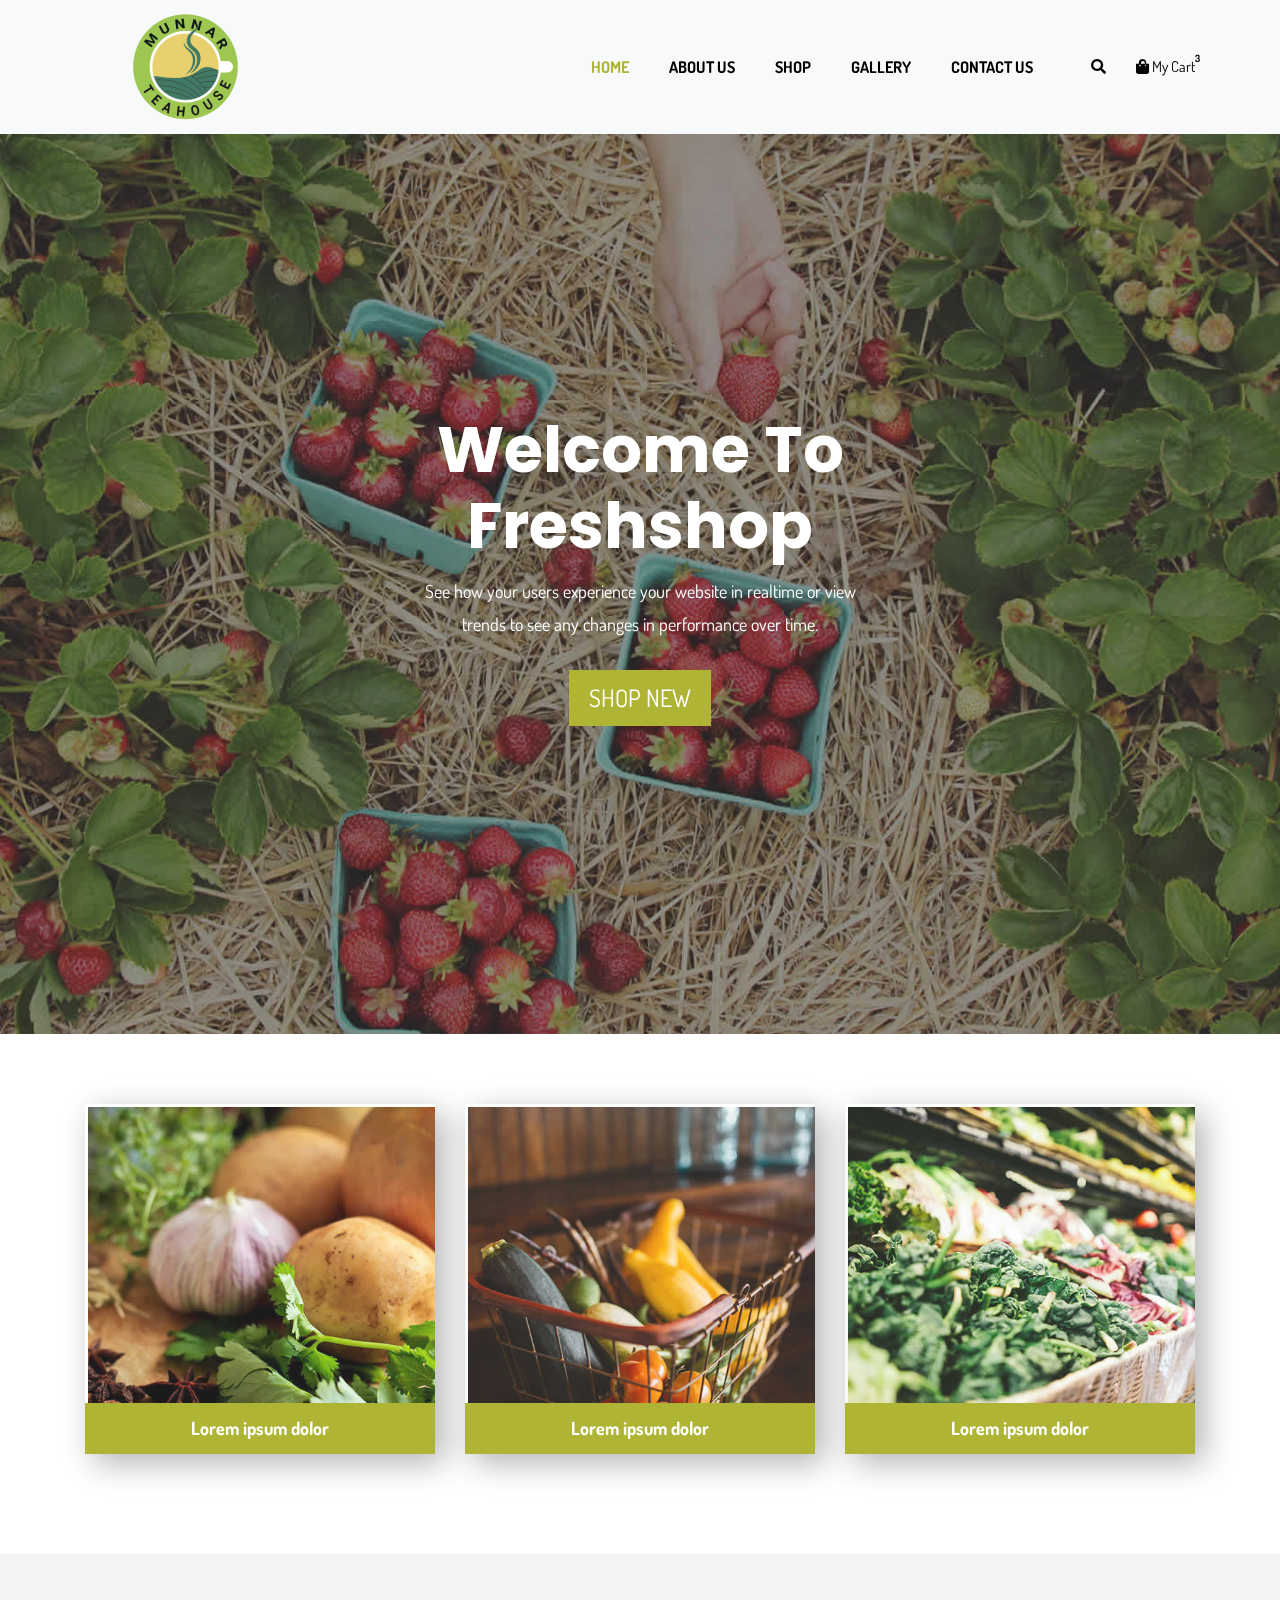
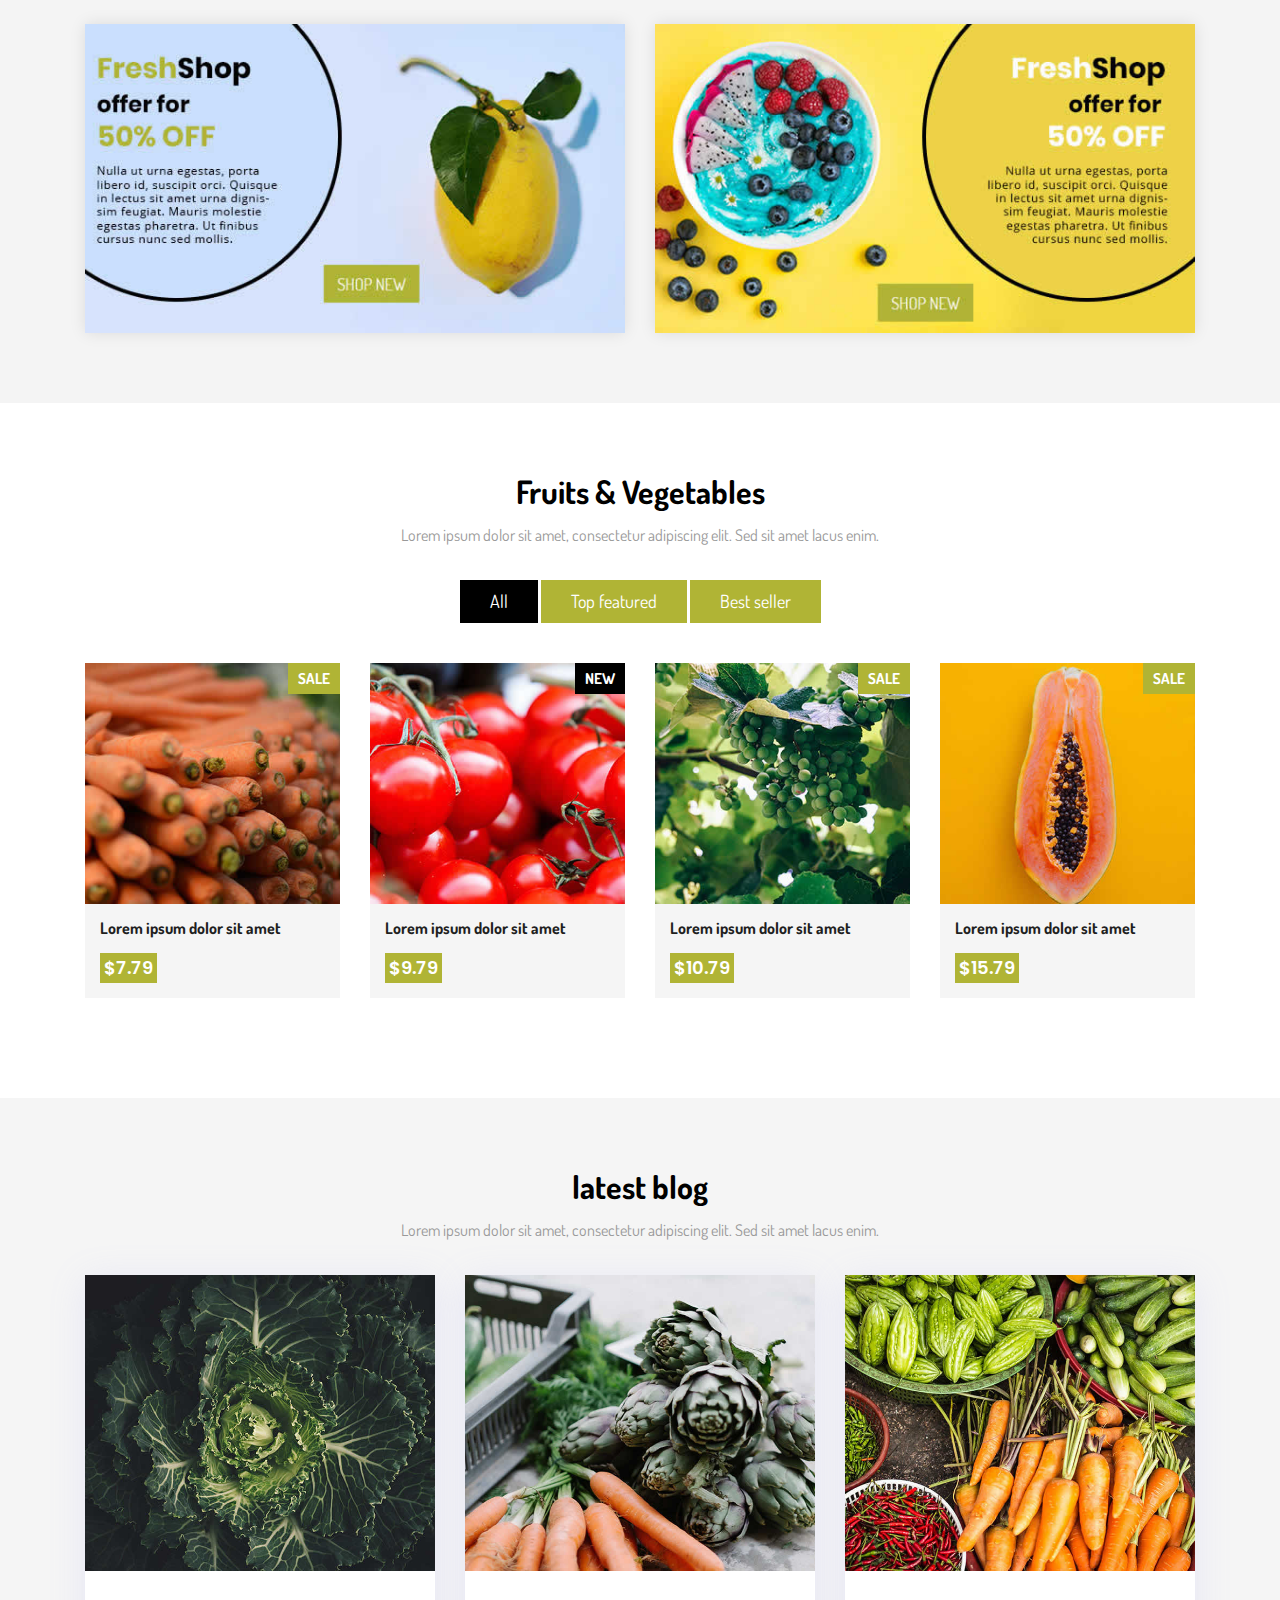
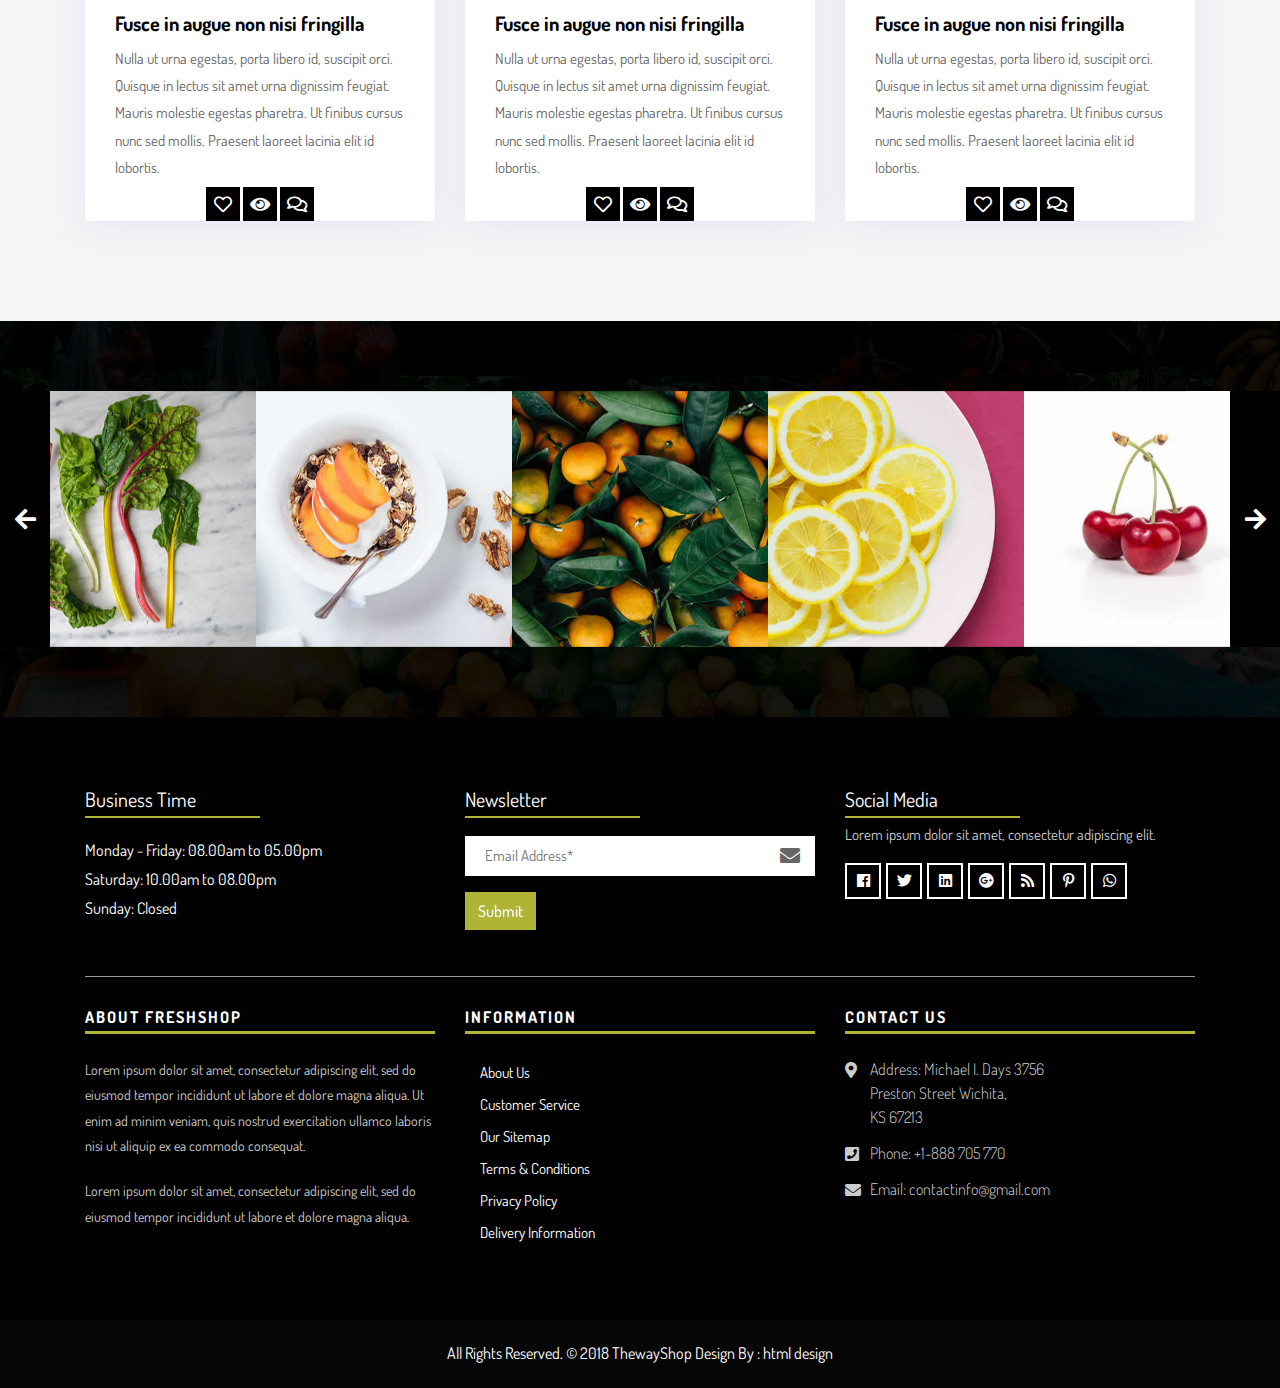
==== commit 38dae6ab: "logo update" ====
--- a/index.html
+++ b/index.html
@@ -36,72 +36,6 @@
 </head>
 
 <body>
-    <!-- Start Main Top -->
-    <div class="main-top">
-        <div class="container-fluid">
-            <div class="row">
-                <div class="col-lg-6 col-md-6 col-sm-12 col-xs-12">
-					<div class="custom-select-box">
-                        <select id="basic" class="selectpicker show-tick form-control" data-placeholder="$ USD">
-							<option>¥ JPY</option>
-							<option>$ USD</option>
-							<option>€ EUR</option>
-						</select>
-                    </div>
-                    <div class="right-phone-box">
-                        <p>Call US :- <a href="#"> +11 900 800 100</a></p>
-                    </div>
-                    <div class="our-link">
-                        <ul>
-                            <li><a href="#"><i class="fa fa-user s_color"></i> My Account</a></li>
-                            <li><a href="#"><i class="fas fa-location-arrow"></i> Our location</a></li>
-                            <li><a href="#"><i class="fas fa-headset"></i> Contact Us</a></li>
-                        </ul>
-                    </div>
-                </div>
-                <div class="col-lg-6 col-md-6 col-sm-12 col-xs-12">
-					<div class="login-box">
-						<select id="basic" class="selectpicker show-tick form-control" data-placeholder="Sign In">
-							<option>Register Here</option>
-							<option>Sign In</option>
-						</select>
-					</div>
-                    <div class="text-slid-box">
-                        <div id="offer-box" class="carouselTicker">
-                            <ul class="offer-box">
-                                <li>
-                                    <i class="fab fa-opencart"></i> 20% off Entire Purchase Promo code: offT80
-                                </li>
-                                <li>
-                                    <i class="fab fa-opencart"></i> 50% - 80% off on Vegetables
-                                </li>
-                                <li>
-                                    <i class="fab fa-opencart"></i> Off 10%! Shop Vegetables
-                                </li>
-                                <li>
-                                    <i class="fab fa-opencart"></i> Off 50%! Shop Now
-                                </li>
-                                <li>
-                                    <i class="fab fa-opencart"></i> Off 10%! Shop Vegetables
-                                </li>
-                                <li>
-                                    <i class="fab fa-opencart"></i> 50% - 80% off on Vegetables
-                                </li>
-                                <li>
-                                    <i class="fab fa-opencart"></i> 20% off Entire Purchase Promo code: offT30
-                                </li>
-                                <li>
-                                    <i class="fab fa-opencart"></i> Off 50%! Shop Now 
-                                </li>
-                            </ul>
-                        </div>
-                    </div>
-                </div>
-            </div>
-        </div>
-    </div>
-    <!-- End Main Top -->
-
     <!-- Start Main Top -->
     <header class="main-header">
         <!-- Start Navigation -->
@@ -213,35 +147,7 @@
                     </div>
                 </div>
             </li>
-            <li class="text-center">
-                <img src="images/banner-02.jpg" alt="">
-                <div class="container">
-                    <div class="row">
-                        <div class="col-md-12">
-                            <h1 class="m-b-20"><strong>Welcome To <br> Freshshop</strong></h1>
-                            <p class="m-b-40">See how your users experience your website in realtime or view <br> trends to see any changes in performance over time.</p>
-                            <p><a class="btn hvr-hover" href="#">Shop New</a></p>
-                        </div>
-                    </div>
-                </div>
-            </li>
-            <li class="text-center">
-                <img src="images/banner-03.jpg" alt="">
-                <div class="container">
-                    <div class="row">
-                        <div class="col-md-12">
-                            <h1 class="m-b-20"><strong>Welcome To <br> Freshshop</strong></h1>
-                            <p class="m-b-40">See how your users experience your website in realtime or view <br> trends to see any changes in performance over time.</p>
-                            <p><a class="btn hvr-hover" href="#">Shop New</a></p>
-                        </div>
-                    </div>
-                </div>
-            </li>
-        </ul>
-        <div class="slides-navigation">
-            <a href="#" class="next"><i class="fa fa-angle-right" aria-hidden="true"></i></a>
-            <a href="#" class="prev"><i class="fa fa-angle-left" aria-hidden="true"></i></a>
-        </div>
+            </ul>
     </div>
     <!-- End Slider -->
 
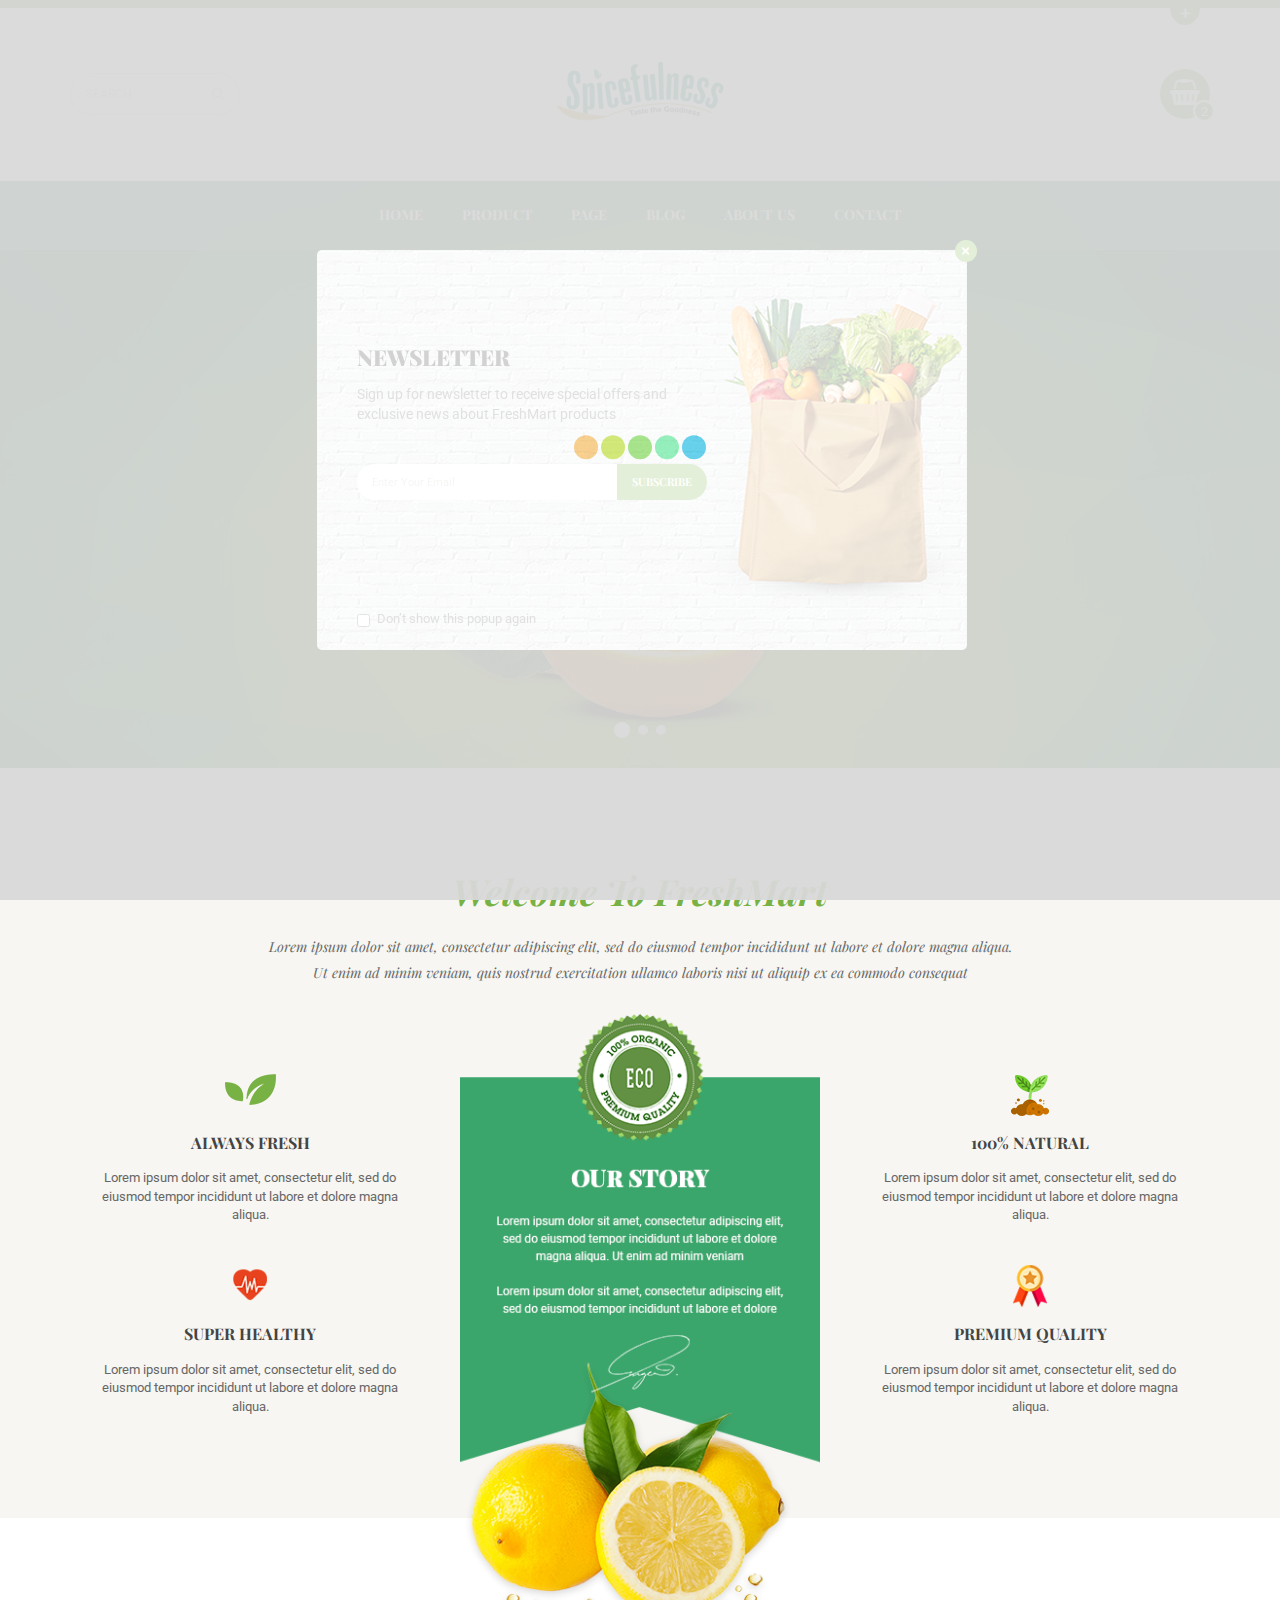
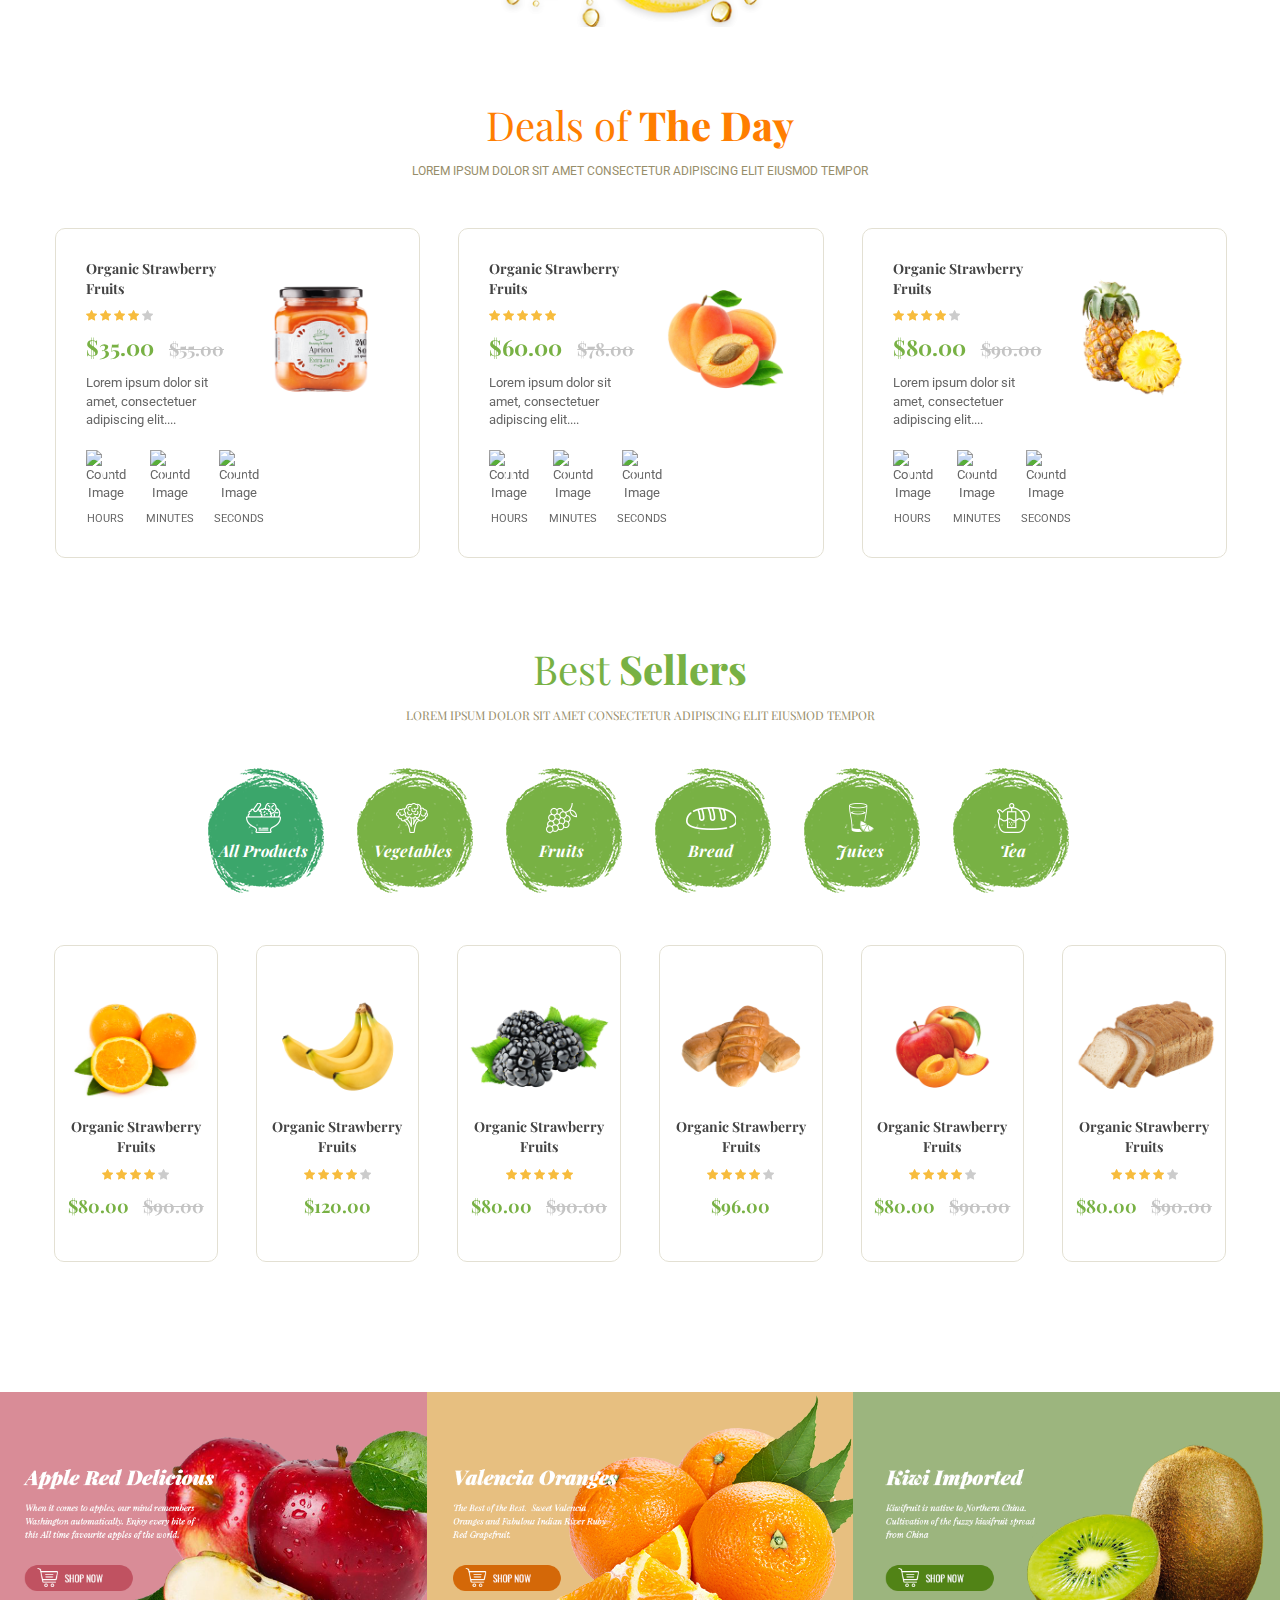
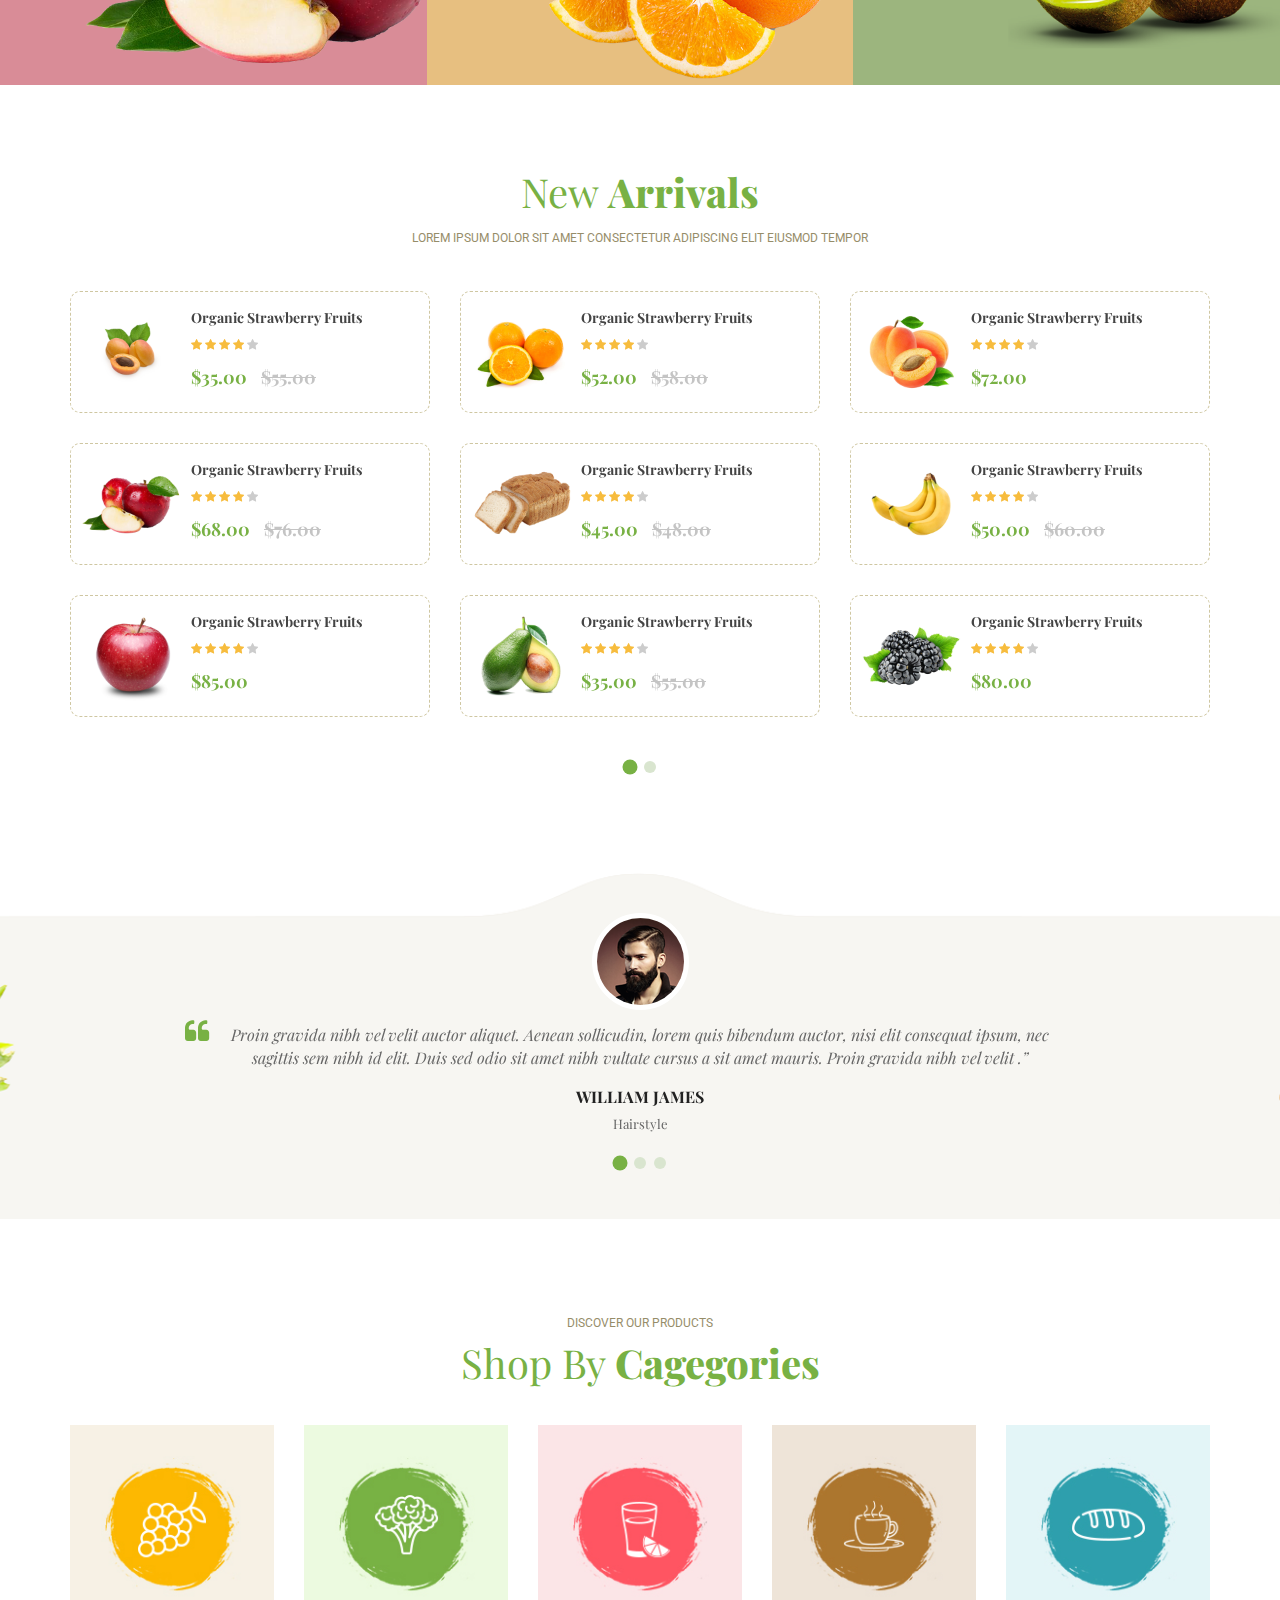
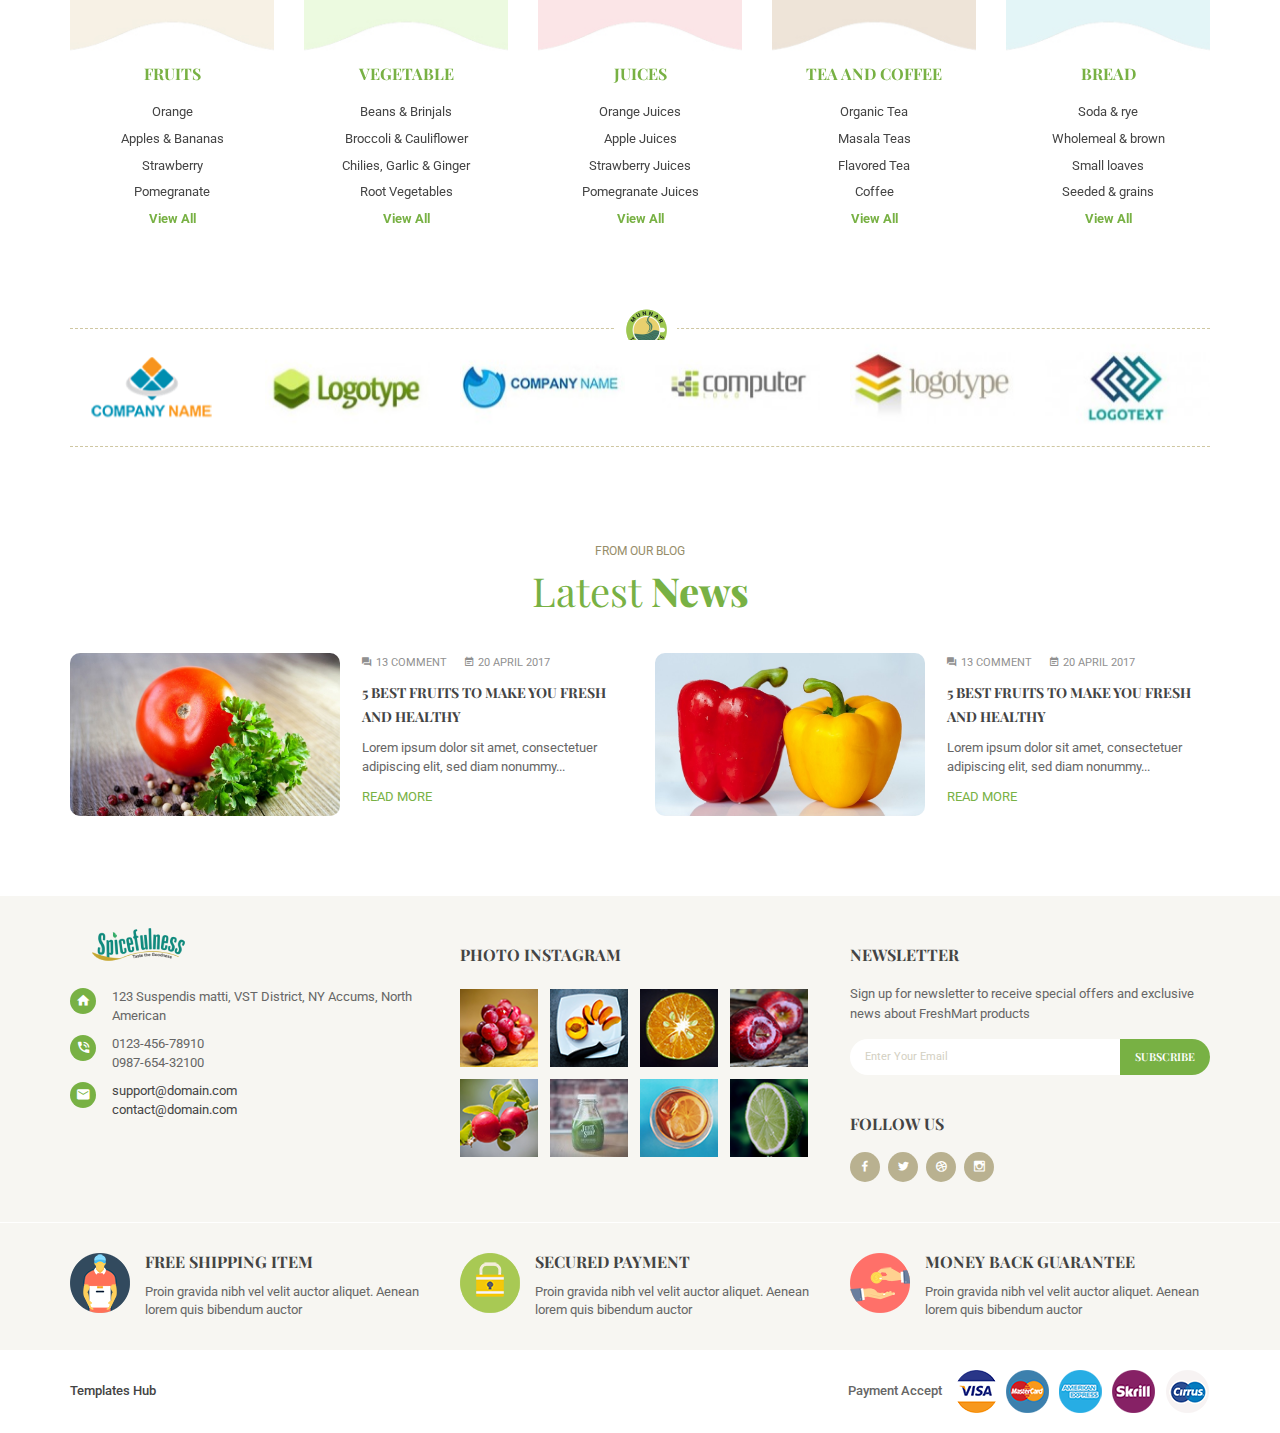
==== commit e314749e: "template updated" ====
--- a/index.html
+++ b/index.html
@@ -1,590 +1,3449 @@
 <!DOCTYPE html>
-<html lang="en">
-<!-- Basic -->
+<html lang="zxx">
+	
 
 <head>
-    <meta charset="utf-8">
-    <meta http-equiv="X-UA-Compatible" content="IE=edge">
-
-    <!-- Mobile Metas -->
-    <meta name="viewport" content="width=device-width, initial-scale=1">
-
-    <!-- Site Metas -->
-    <title>Freshshop - Ecommerce Bootstrap 4 HTML Template</title>
-    <meta name="keywords" content="">
-    <meta name="description" content="">
-    <meta name="author" content="">
-
-    <!-- Site Icons -->
-    <link rel="shortcut icon" href="images/favicon.ico" type="image/x-icon">
-    <link rel="apple-touch-icon" href="images/apple-touch-icon.png">
-
-    <!-- Bootstrap CSS -->
-    <link rel="stylesheet" href="css/bootstrap.min.css">
-    <!-- Site CSS -->
-    <link rel="stylesheet" href="css/style.css">
-    <!-- Responsive CSS -->
-    <link rel="stylesheet" href="css/responsive.css">
-    <!-- Custom CSS -->
-    <link rel="stylesheet" href="css/custom.css">
-
-    <!--[if lt IE 9]>
-      <script src="https://oss.maxcdn.com/libs/html5shiv/3.7.0/html5shiv.js"></script>
-      <script src="https://oss.maxcdn.com/libs/respond.js/1.4.2/respond.min.js"></script>
-    <![endif]-->
-
-</head>
-
-<body>
-    <!-- Start Main Top -->
-    <header class="main-header">
-        <!-- Start Navigation -->
-        <nav class="navbar navbar-expand-lg navbar-light bg-light navbar-default bootsnav">
-            <div class="container">
-                <!-- Start Header Navigation -->
-                <div class="navbar-header">
-                    <button class="navbar-toggler" type="button" data-toggle="collapse" data-target="#navbar-menu" aria-controls="navbars-rs-food" aria-expanded="false" aria-label="Toggle navigation">
-                    <i class="fa fa-bars"></i>
-                </button>
-                    <a class="navbar-brand" href="index.html"><img src="images/logo.png" class="logo" alt=""></a>
-                </div>
-                <!-- End Header Navigation -->
-
-                <!-- Collect the nav links, forms, and other content for toggling -->
-                <div class="collapse navbar-collapse" id="navbar-menu">
-                    <ul class="nav navbar-nav ml-auto" data-in="fadeInDown" data-out="fadeOutUp">
-                        <li class="nav-item active"><a class="nav-link" href="index.html">Home</a></li>
-                        <li class="nav-item"><a class="nav-link" href="about.html">About Us</a></li>
-                        <li class="dropdown">
-                            <a href="#" class="nav-link dropdown-toggle arrow" data-toggle="dropdown">SHOP</a>
-                            <ul class="dropdown-menu">
-								<li><a href="shop.html">Sidebar Shop</a></li>
-								<li><a href="shop-detail.html">Shop Detail</a></li>
-                                <li><a href="cart.html">Cart</a></li>
-                                <li><a href="checkout.html">Checkout</a></li>
-                                <li><a href="my-account.html">My Account</a></li>
-                                <li><a href="wishlist.html">Wishlist</a></li>
-                            </ul>
-                        </li>
-                        <li class="nav-item"><a class="nav-link" href="gallery.html">Gallery</a></li>
-                        <li class="nav-item"><a class="nav-link" href="contact-us.html">Contact Us</a></li>
-                    </ul>
-                </div>
-                <!-- /.navbar-collapse -->
-
-                <!-- Start Atribute Navigation -->
-                <div class="attr-nav">
-                    <ul>
-                        <li class="search"><a href="#"><i class="fa fa-search"></i></a></li>
-                        <li class="side-menu">
-							<a href="#">
-								<i class="fa fa-shopping-bag"></i>
-								<span class="badge">3</span>
-								<p>My Cart</p>
-							</a>
-						</li>
-                    </ul>
-                </div>
-                <!-- End Atribute Navigation -->
-            </div>
-            <!-- Start Side Menu -->
-            <div class="side">
-                <a href="#" class="close-side"><i class="fa fa-times"></i></a>
-                <li class="cart-box">
-                    <ul class="cart-list">
-                        <li>
-                            <a href="#" class="photo"><img src="images/img-pro-01.jpg" class="cart-thumb" alt="" /></a>
-                            <h6><a href="#">Delica omtantur </a></h6>
-                            <p>1x - <span class="price">$80.00</span></p>
-                        </li>
-                        <li>
-                            <a href="#" class="photo"><img src="images/img-pro-02.jpg" class="cart-thumb" alt="" /></a>
-                            <h6><a href="#">Omnes ocurreret</a></h6>
-                            <p>1x - <span class="price">$60.00</span></p>
-                        </li>
-                        <li>
-                            <a href="#" class="photo"><img src="images/img-pro-03.jpg" class="cart-thumb" alt="" /></a>
-                            <h6><a href="#">Agam facilisis</a></h6>
-                            <p>1x - <span class="price">$40.00</span></p>
-                        </li>
-                        <li class="total">
-                            <a href="#" class="btn btn-default hvr-hover btn-cart">VIEW CART</a>
-                            <span class="float-right"><strong>Total</strong>: $180.00</span>
-                        </li>
-                    </ul>
-                </li>
-            </div>
-            <!-- End Side Menu -->
-        </nav>
-        <!-- End Navigation -->
-    </header>
-    <!-- End Main Top -->
-
-    <!-- Start Top Search -->
-    <div class="top-search">
-        <div class="container">
-            <div class="input-group">
-                <span class="input-group-addon"><i class="fa fa-search"></i></span>
-                <input type="text" class="form-control" placeholder="Search">
-                <span class="input-group-addon close-search"><i class="fa fa-times"></i></span>
-            </div>
-        </div>
-    </div>
-    <!-- End Top Search -->
-
-    <!-- Start Slider -->
-    <div id="slides-shop" class="cover-slides">
-        <ul class="slides-container">
-            <li class="text-center">
-                <img src="images/banner-01.jpg" alt="">
-                <div class="container">
-                    <div class="row">
-                        <div class="col-md-12">
-                            <h1 class="m-b-20"><strong>Welcome To <br> Freshshop</strong></h1>
-                            <p class="m-b-40">See how your users experience your website in realtime or view <br> trends to see any changes in performance over time.</p>
-                            <p><a class="btn hvr-hover" href="#">Shop New</a></p>
-                        </div>
-                    </div>
-                </div>
-            </li>
-            </ul>
-    </div>
-    <!-- End Slider -->
-
-    <!-- Start Categories  -->
-    <div class="categories-shop">
-        <div class="container">
-            <div class="row">
-                <div class="col-lg-4 col-md-4 col-sm-12 col-xs-12">
-                    <div class="shop-cat-box">
-                        <img class="img-fluid" src="images/categories_img_01.jpg" alt="" />
-                        <a class="btn hvr-hover" href="#">Lorem ipsum dolor</a>
-                    </div>
-                </div>
-                <div class="col-lg-4 col-md-4 col-sm-12 col-xs-12">
-                    <div class="shop-cat-box">
-                        <img class="img-fluid" src="images/categories_img_02.jpg" alt="" />
-                        <a class="btn hvr-hover" href="#">Lorem ipsum dolor</a>
-                    </div>
-                </div>
-                <div class="col-lg-4 col-md-4 col-sm-12 col-xs-12">
-                    <div class="shop-cat-box">
-                        <img class="img-fluid" src="images/categories_img_03.jpg" alt="" />
-                        <a class="btn hvr-hover" href="#">Lorem ipsum dolor</a>
-                    </div>
-                </div>
-            </div>
-        </div>
-    </div>
-    <!-- End Categories -->
+		<!-- Basic Page Needs -->
+		<meta charset="utf-8">
+		<meta http-equiv="X-UA-Compatible" content="IE=edge">
+		<title>FreshMart - Organic, Fresh Food, Farm Store HTML Template</title>
+		
+		<meta name="keywords" content="Organic, Fresh Food, Farm Store">
+		<meta name="description" content="FreshMart - Organic, Fresh Food, Farm Store HTML Template">
+		<meta name="author" content="tivatheme">
+		
+		<!-- Favicon -->
+		<link rel="shortcut icon" href="img/favicon.png" type="image/png">
+		
+		<!-- Mobile Meta -->
+		<meta name="viewport" content="width=device-width, initial-scale=1, maximum-scale=1">
+		
+		<!-- Google Fonts -->
+		<link href="https://fonts.googleapis.com/css?family=Roboto" rel="stylesheet">
+		<link href="https://fonts.googleapis.com/css?family=Playfair+Display:300,400,700" rel="stylesheet">
+		
+		<!-- Vendor CSS -->
+		<link rel="stylesheet" href="libs/bootstrap/css/bootstrap.css">
+		<link rel="stylesheet" href="libs/font-awesome/css/font-awesome.min.css">
+		<link rel="stylesheet" href="libs/font-material/css/material-design-iconic-font.min.css">
+		<link rel="stylesheet" href="libs/nivo-slider/css/nivo-slider.css">
+		<link rel="stylesheet" href="libs/nivo-slider/css/animate.css">
+		<link rel="stylesheet" href="libs/nivo-slider/css/style.css">
+		<link rel="stylesheet" href="libs/owl.carousel/assets/owl.carousel.min.css">
+		<link rel="stylesheet" href="libs/slider-range/css/jslider.css">
+		
+		<!-- Template CSS -->
+		<link rel="stylesheet" href="css/style.css">
+		<link rel="stylesheet" href="css/reponsive.css">
+	</head>
 	
-	<div class="box-add-products">
-		<div class="container">
-			<div class="row">
-				<div class="col-lg-6 col-md-6 col-sm-12">
-					<div class="offer-box-products">
-						<img class="img-fluid" src="images/add-img-01.jpg" alt="" />
+	<body class="home home-1">
+		<div id="all">
+			<!-- Header -->
+			<header id="header">
+				<!-- Topbar -->
+				<div class="topbar">
+					<!-- Close Topbar -->
+					<div class="close-topbar">
+						<i class="zmdi zmdi-close"></i>
+					</div>
+					
+					<!-- Topbar Content -->
+					<div class="container topbar-content">
+						<div class="row">
+							<!-- Topbar Left -->
+							<div class="col-md-7 col-sm-7 col-xs-12">
+								<div class="topbar-left d-flex">
+									<div class="email">
+										<i class="fa fa-envelope" aria-hidden="true"></i>Email: tivatheme@gmail.com
+									</div>
+									<div class="skype">
+										<i class="fa fa-skype" aria-hidden="true"></i>Skype: tivatheme
+									</div>
+								</div>
+							</div>
+							
+							<!-- Topbar Right -->
+							<div class="col-md-5 col-sm-5 col-xs-12">
+								<div class="topbar-right d-flex justify-content-end">
+									<!-- My Account -->
+									<div class="dropdown account">
+										<div class="dropdown-toggle" data-toggle="dropdown">
+											My Account
+										</div>
+										<div class="dropdown-menu">									
+											<div class="item">
+												<a href="#" title="Log in to your customer account"><i class="fa fa-cog"></i>My Account</a>
+											</div>
+											<div class="item">
+												<a href="user-login.html" title="Log in to your customer account"><i class="fa fa-sign-in"></i>Login</a>
+											</div>
+											<div class="item">
+												<a href="user-register.html" title="Register Account"><i class="fa fa-user"></i>Register</a>
+											</div>
+											<div class="item">
+												<a href="#" title="My Wishlists"><i class="fa fa-heart"></i>My Wishlists</a>
+											</div>
+										</div>
+									</div>
+									
+									<!-- Language -->
+									<div class="dropdown language">
+										<div class="dropdown-toggle" data-toggle="dropdown">
+											<img src="img/language-en.jpg" alt="Language English">
+										</div>
+										<div class="dropdown-menu">
+											<div class="item">
+												<a href="#" title="Language English"><img src="img/language-en.jpg" alt="Language English"> English</a>
+											</div>
+											<div class="item">
+												<a href="#" title="Language French"><img src="img/language-fr.jpg" alt="Language French"> French</a>
+											</div>
+										</div>
+									</div>
+									
+									<!-- Currency -->
+									<div class="dropdown currency">
+										<div class="dropdown-toggle" data-toggle="dropdown">
+											USD
+										</div>
+										<div class="dropdown-menu">
+											<div class="item">
+												<a href="#" title="USD">USD</a>
+											</div>
+											<div class="item">
+												<a href="#" title="EUR">EUR</a>
+											</div>
+											<div class="item">
+												<a href="#" title="GBP">GBP</a>
+											</div>
+										</div>
+									</div>
+								</div>
+							</div>
+						</div>
+					</div>
+					
+					<!-- Open Topbar -->
+					<div class="container active">
+						<div id="toggle-topbar"><i class="zmdi zmdi-plus"></i></div>
 					</div>
 				</div>
-				<div class="col-lg-6 col-md-6 col-sm-12">
-					<div class="offer-box-products">
-						<img class="img-fluid" src="images/add-img-02.jpg" alt="" />
+				
+				<!-- Header Top -->
+				<div class="header-top">
+					<div class="container">
+						<div class="row">
+							<!-- Search -->
+							<div class="col-lg-4 col-md-4 col-sm-12 col-xs-12">
+								<div class="form-search">
+									<form action="#" method="get">
+										<input type="text" class="form-input" placeholder="Search">
+										<button type="submit" class="fa fa-search"></button>
+									</form>
+								</div>
+							</div>
+							
+							<!-- Logo -->
+							<div class="col-lg-4 col-md-4 col-sm-12 col-xs-12">
+								<div class="logo">
+									<a href="index.html">
+										<img class="img-responsive" src="img/logo.png" alt="Logo">
+									</a>
+								</div>
+								
+								<span id="toggle-mobile-menu"><i class="zmdi zmdi-menu"></i></span>
+							</div>
+							
+							<!-- Cart -->
+							<div class="col-lg-4 col-md-4 col-sm-12 col-xs-12">
+								<div class="block-cart dropdown">
+									<div class="cart-title">
+										<i class="fa fa-shopping-basket"></i>
+										<span class="cart-count">2</span>
+									</div>
+									
+									<div class="dropdown-content">
+										<div class="cart-content">
+											<table>
+												<tbody>
+													<tr>
+														<td class="product-image">
+															<a href="product-detail-left-sidebar.html">
+																<img src="img/product/7.jpg" alt="Product">
+															</a>
+														</td>
+														<td>
+															<div class="product-name">
+																<a href="product-detail-left-sidebar.html">Organic Strawberry Fruits</a>
+															</div>
+															<div>	
+																2 x <span class="product-price">$28.98</span>
+															</div>
+														</td>
+														<td class="action">
+															<a class="remove" href="#">
+																<i class="fa fa-trash-o" aria-hidden="true"></i>
+															</a>
+														</td>
+													</tr>
+													
+													<tr>
+														<td class="product-image">
+															<a href="product-detail-left-sidebar.html">
+																<img src="img/product/6.jpg" alt="Product">
+															</a>
+														</td>
+														<td>
+															<div class="product-name">
+																<a href="product-detail-left-sidebar.html">Organic Strawberry</a>
+															</div>
+															<div>	
+																1 x <span class="product-price">$35.00</span>
+															</div>
+														</td>
+														<td class="action">
+															<a class="remove" href="#">
+																<i class="fa fa-trash-o" aria-hidden="true"></i>
+															</a>
+														</td>
+													</tr>
+													
+													<tr class="total">
+														<td>Total:</td>
+														<td colspan="2">$92.96</td>
+													</tr>
+													
+													<tr>
+														<td colspan="3">
+															<div class="cart-button">
+																<a class="btn btn-primary" href="product-cart.html" title="View Cart">View Cart</a>
+																<a class="btn btn-primary" href="product-checkout.html" title="Checkout">Checkout</a>
+															</div>
+														</td>
+													</tr>
+												</tbody>
+											</table>
+										</div>
+									</div>
+								</div>	
+							</div>	
+						</div>
+					</div>
+				</div>
+				
+				<!-- Main Menu -->
+				<div id="main-menu">
+					<ul class="menu">
+						<li class="dropdown">
+							<a href="index.html" title="Homepage">Home</a>
+							<div class="dropdown-menu">
+								<ul>
+									<li><a href="index.html" title="Homepage 1">Homepage 1</a></li>
+									<li><a href="home-2.html" title="Homepage 2">Homepage 2</a></li>
+									<li><a href="home-3.html" title="Homepage 3">Homepage 3</a></li>
+									<li><a href="home-4.html" title="Homepage 4">Homepage 4</a></li>
+									<li><a href="home-5.html" title="Homepage 5">Homepage 5</a></li>
+								</ul>
+							</div>
+						</li>
+						
+						<li class="dropdown">
+							<a href="product-grid-left-sidebar.html" title="Product">Product</a>
+							<div class="dropdown-menu">
+								<ul>
+									<li class="has-image">
+										<img src="img/product/product-category-1.png" alt="Product Category Image">
+										<a href="product-grid-left-sidebar.html" title="Vegetables">Vegetables</a>
+									</li>
+									<li class="has-image">
+										<img src="img/product/product-category-2.png" alt="Product Category Image">
+										<a href="product-grid-left-sidebar.html" title="Fruits">Fruits</a>
+									</li>
+									<li class="has-image">
+										<img src="img/product/product-category-3.png" alt="Product Category Image">
+										<a href="product-grid-left-sidebar.html" title="Bread">Bread</a>
+									</li>
+									<li class="has-image">
+										<img src="img/product/product-category-4.png" alt="Product Category Image">
+										<a href="product-grid-left-sidebar.html" title="Juices">Juices</a>
+									</li>
+									<li class="has-image">
+										<img src="img/product/product-category-5.png" alt="Product Category Image">
+										<a href="product-grid-left-sidebar.html" title="Tea and coffee">Tea and coffee</a>
+									</li>
+								</ul>
+							</div>
+						</li>
+						
+						<li class="dropdown">
+							<a href="#" title="Page">Page</a>
+							<div class="dropdown-menu">
+								<ul>
+									<li class="dropdown-submenu">
+										<a href="product-grid-left-sidebar.html" title="Product List">Product List</a>
+										<div class="dropdown-menu level2">
+											<ul>
+												<li><a href="product-grid-left-sidebar.html" title="Product Grid - Left Sidebar">Product Grid - Left Sidebar</a></li>
+												<li><a href="product-grid-right-sidebar.html" title="Product Grid - Right Sidebar">Product Grid - Right Sidebar</a></li>
+												<li><a href="product-grid-full-width.html" title="Product Grid - Full Width">Product Grid - Full Width</a></li>
+												<li><a href="product-list-left-sidebar.html" title="Product List - Left Sidebar">Product List - Left Sidebar</a></li>
+											</ul>
+										</div>
+									</li>
+									<li class="dropdown-submenu">
+										<a href="product-detail-left-sidebar.html" title="Product List">Product Detail</a>
+										<div class="dropdown-menu level2">
+											<ul>
+												<li><a href="product-detail-left-sidebar.html" title="Product Detail - Left Sidebar">Product Detail - Left Sidebar</a></li>
+												<li><a href="product-detail-full-width-1.html" title="Product List - Full Width 1">Product Detail - Full Width 1</a></li>
+												<li><a href="product-detail-full-width-2.html" title="Product List - Full Width 2">Product Detail - Full Width 2</a></li>
+											</ul>
+										</div>
+									</li>
+									<li>
+										<a href="product-cart.html" title="Cart">Cart</a>
+									</li>
+									<li>
+										<a href="product-checkout.html" title="Checkout">Checkout</a>
+									</li>
+									<li class="dropdown-submenu">
+										<a href="#" title="User">User</a>
+										<div class="dropdown-menu level2">
+											<ul>
+												<li><a href="user-login.html" title="Login">Login</a></li>
+												<li><a href="user-register.html" title="Register">Register</a></li>
+												<li><a href="#" title="My Account">My Account</a></li>
+												<li><a href="#" title="My Wishlists">My Wishlists</a></li>
+											</ul>
+										</div>
+									</li>
+									<li>
+										<a href="page-404.html" title="Page 404">Page 404</a>
+									</li>
+								</ul>
+							</div>
+						</li>
+						
+						<li class="dropdown">
+							<a href="blog-list-left-sidebar-1.html">Blog</a>
+							<div class="dropdown-menu">
+								<ul class="has-sub">
+									<li><a href="blog-list-left-sidebar-1.html" title="Blog List - Left Sidebar 1">Blog List - Left Sidebar 1</a></li>
+									<li><a href="blog-list-left-sidebar-2.html" title="Blog List - Left Sidebar 2">Blog List - Left Sidebar 2</a></li>
+									<li><a href="blog-grid-full-width.html" title="Blog Grid - Full Width">Blog Grid - Full Width</a></li>
+									<li><a href="blog-detail.html" title="Blog Detail">Blog Detail</a></li>
+								</ul>
+							</div>
+						</li>
+						
+						<li>
+							<a href="page-about-us.html">About Us</a>
+						</li>
+						
+						<li>
+							<a href="page-contact.html">Contact</a>
+						</li>
+					</ul>
+				</div>
+			</header>
+			
+			
+			<!-- Main Content -->
+			<div id="content" class="site-content">
+				<!-- Slideshow -->		
+				<div class="section slideshow">
+					<div class="tiva-slideshow-wrapper">
+						<div id="tiva-slideshow" class="nivoSlider">
+							<a href="#">
+								<img class="img-responsive" src="img/slideshow/home1-slideshow-1.jpg" alt="Slideshow Image">
+							</a>
+							<a href="#">
+								<img class="img-responsive" src="img/slideshow/home1-slideshow-2.jpg" alt="Slideshow Image">
+							</a>
+							<a href="#">
+								<img class="img-responsive" src="img/slideshow/home1-slideshow-3.jpg" alt="Slideshow Image">
+							</a>
+						</div>
+					</div>
+				</div>
+				
+				
+				<!-- Intro -->
+				<div class="section intro">
+					<div class="container">
+						<div class="row">
+							<div class="col-xs-12 col-sm-12 col-md-12 col-lg-12">
+								<div class="intro-header">
+									<h3>Welcome To FreshMart</h3>
+									<p>Lorem ipsum dolor sit amet, consectetur adipiscing elit, sed do eiusmod tempor incididunt ut labore et dolore magna aliqua. Ut enim ad minim veniam, quis nostrud exercitation ullamco laboris nisi ut aliquip ex ea commodo consequat</p>
+								</div>
+							</div>
+							
+							<div class="col-lg-4 col-md-4 col-sm-12 col-xs-12">
+								<div class="intro-left">
+									<div class="intro-item">
+										<p><img src="img/intro-icon-1.png" alt="Intro Image"></p>
+										<h4>Always Fresh</h4>
+										<p>Lorem ipsum dolor sit amet, consectetur elit, sed do eiusmod tempor incididunt ut labore et dolore magna aliqua.</p>
+									</div>
+									
+									<div class="intro-item">
+										<p><img src="img/intro-icon-3.png" alt="Intro Image"></p>
+										<h4>Super Healthy</h4>
+										<p>Lorem ipsum dolor sit amet, consectetur elit, sed do eiusmod tempor incididunt ut labore et dolore magna aliqua.</p>
+									</div>
+								</div>
+							</div>
+							
+							<div class="col-lg-4 col-md-4 col-sm-12 col-xs-12">
+								<div class="effect">
+									<a href="#">
+										<img class="img-responsive" src="img/intro-1.png" alt="Intro Image">
+									</a>
+								</div>
+							</div>
+							
+							<div class="col-lg-4 col-md-4 col-sm-12 col-xs-12">
+								<div class="intro-right">
+									<div class="intro-item">
+										<p><img src="img/intro-icon-2.png" alt="Intro Image"></p>
+										<h4>100% Natural</h4>
+										<p>Lorem ipsum dolor sit amet, consectetur elit, sed do eiusmod tempor incididunt ut labore et dolore magna aliqua.</p>
+									</div>
+									
+									<div class="intro-item">
+										<p><img src="img/intro-icon-4.png" alt="Intro Image"></p>
+										<h4>Premium Quality</h4>
+										<p>Lorem ipsum dolor sit amet, consectetur elit, sed do eiusmod tempor incididunt ut labore et dolore magna aliqua.</p>
+									</div>
+								</div>
+							</div>
+						</div>
+					</div>
+				</div>
+				
+				
+				<!-- Product - Deals Of The Day -->
+				<div class="section products-block deals-of-day show-hover nav-color layout-2">
+					<div class="block-title">
+						<h2 class="title">Deals of <span>The Day</span></h2>
+						<div class="sub-title">Lorem ipsum dolor sit amet consectetur adipiscing elit eiusmod tempor</div>
+					</div>
+					
+					<div class="block-content">
+						<div class="products owl-theme owl-carousel">
+							<div class="product-item">
+								<div class="row">
+									<div class="col-md-6 col-xs-12 product-left">
+										<div class="product-info">
+											<div class="product-title">
+												<a href="product-detail-left-sidebar.html">
+													Organic Strawberry Fruits
+												</a>
+											</div>
+											
+											<div class="product-rating">
+												<div class="star on"></div>
+												<div class="star on"></div>
+												<div class="star on "></div>
+												<div class="star on"></div>
+												<div class="star"></div>
+											</div>
+											
+											<div class="product-price">
+												<span class="sale-price">$35.00</span>
+												<span class="base-price">$55.00</span>
+											</div>
+											
+											<div class="product-intro">Lorem ipsum dolor sit amet, consectetuer adipiscing elit....</div>
+											
+											<div class="product-countdown" data-date="2018/10/30">
+											</div>
+											
+											<div class="product-buttons">
+												<a class="add-to-cart" href="#">
+													<i class="fa fa-shopping-basket" aria-hidden="true"></i>
+												</a>
+												
+												<a class="add-wishlist" href="#">
+													<i class="fa fa-heart" aria-hidden="true"></i>												
+												</a>
+												
+												<a class="quickview" href="#">
+													<i class="fa fa-eye" aria-hidden="true"></i>
+												</a>
+											</div>
+										</div>
+									</div>
+									
+									<div class="col-md-6 col-xs-12 product-right">
+										<div class="product-image">
+											<a href="product-detail-left-sidebar.html">
+												<img src="img/product/18.jpg" alt="Product Image">
+											</a>
+										</div>
+									</div>
+								</div>
+							</div>
+								
+							<div class="product-item">
+								<div class="row">
+									<div class="col-md-6 col-xs-12 product-left">
+										<div class="product-info">
+											<div class="product-title">
+												<a href="product-detail-left-sidebar.html">
+													Organic Strawberry Fruits
+												</a>
+											</div>
+											
+											<div class="product-rating">
+												<div class="star on"></div>
+												<div class="star on"></div>
+												<div class="star on "></div>
+												<div class="star on"></div>
+												<div class="star on"></div>
+											</div>
+											
+											<div class="product-price">
+												<span class="sale-price">$60.00</span>
+												<span class="base-price">$78.00</span>
+											</div>
+											
+											<div class="product-intro">Lorem ipsum dolor sit amet, consectetuer adipiscing elit....</div>
+											
+											<div class="product-countdown" data-date="2018/11/22">
+											</div>
+											
+											<div class="product-buttons">
+												<a class="add-to-cart" href="#">
+													<i class="fa fa-shopping-basket" aria-hidden="true"></i>
+												</a>
+												
+												<a class="add-wishlist" href="#">
+													<i class="fa fa-heart" aria-hidden="true"></i>												
+												</a>
+												
+												<a class="quickview" href="#">
+													<i class="fa fa-eye" aria-hidden="true"></i>
+												</a>
+											</div>
+										</div>
+									</div>
+									
+									<div class="col-md-6 col-xs-12">
+										<div class="product-image">
+											<a href="product-detail-left-sidebar.html">
+												<img src="img/product/7.jpg" alt="Product Image">
+											</a>
+										</div>
+									</div>
+								</div>
+							</div>
+							
+							<div class="product-item">
+								<div class="row">
+									<div class="col-md-6 col-xs-12 product-left">
+										<div class="product-info">
+											<div class="product-title">
+												<a href="product-detail-left-sidebar.html">
+													Organic Strawberry Fruits
+												</a>
+											</div>
+											
+											<div class="product-rating">
+												<div class="star on"></div>
+												<div class="star on"></div>
+												<div class="star on "></div>
+												<div class="star on"></div>
+												<div class="star"></div>
+											</div>
+											
+											<div class="product-price">
+												<span class="sale-price">$80.00</span>
+												<span class="base-price">$90.00</span>
+											</div>
+											
+											<div class="product-intro">Lorem ipsum dolor sit amet, consectetuer adipiscing elit....</div>
+											
+											<div class="product-countdown" data-date="2018/11/04">
+											</div>
+											
+											<div class="product-buttons">
+												<a class="add-to-cart" href="#">
+													<i class="fa fa-shopping-basket" aria-hidden="true"></i>
+												</a>
+												
+												<a class="add-wishlist" href="#">
+													<i class="fa fa-heart" aria-hidden="true"></i>												
+												</a>
+												
+												<a class="quickview" href="#">
+													<i class="fa fa-eye" aria-hidden="true"></i>
+												</a>
+											</div>
+										</div>
+									</div>
+									
+									<div class="col-md-6 col-xs-12">
+										<div class="product-image">
+											<a href="product-detail-left-sidebar.html">
+												<img src="img/product/40.jpg" alt="Product Image">
+											</a>
+										</div>
+									</div>
+								</div>
+							</div>
+							
+							<div class="product-item">
+								<div class="row">
+									<div class="col-md-6 col-xs-12 product-left">
+										<div class="product-info">
+											<div class="product-title">
+												<a href="product-detail-left-sidebar.html">
+													Organic Strawberry Fruits
+												</a>
+											</div>
+											
+											<div class="product-rating">
+												<div class="star on"></div>
+												<div class="star on"></div>
+												<div class="star on "></div>
+												<div class="star on"></div>
+												<div class="star"></div>
+											</div>
+											
+											<div class="product-price">
+												<span class="sale-price">$80.00</span>
+												<span class="base-price">$90.00</span>
+											</div>
+											
+											<div class="product-intro">Lorem ipsum dolor sit amet, consectetuer adipiscing elit....</div>
+											
+											<div class="product-countdown" data-date="2018/12/10">
+											</div>
+											
+											<div class="product-buttons">
+												<a class="add-to-cart" href="#">
+													<i class="fa fa-shopping-basket" aria-hidden="true"></i>
+												</a>
+												
+												<a class="add-wishlist" href="#">
+													<i class="fa fa-heart" aria-hidden="true"></i>												
+												</a>
+												
+												<a class="quickview" href="#">
+													<i class="fa fa-eye" aria-hidden="true"></i>
+												</a>
+											</div>
+										</div>
+									</div>
+									
+									<div class="col-md-6 col-xs-12">
+										<div class="product-image">
+											<a href="product-detail-left-sidebar.html">
+												<img src="img/product/11.jpg" alt="Product Image">
+											</a>
+										</div>
+									</div>
+								</div>
+							</div>
+						</div>
+					</div>
+				</div>
+				
+				
+				<!-- Product - Best Sellers -->
+				<div class="section products-block product-tab nav-color show-hover nav-round best-sellers">
+					<div class="block-title">
+						<h2 class="title">Best <span>Sellers</span></h2>
+						<div class="sub-title">Lorem ipsum dolor sit amet consectetur adipiscing elit eiusmod tempor</div>
+					</div>
+					
+					<div class="block-content">
+						<!-- Tab Navigation -->
+						<div class="tab-nav">
+							<ul>
+								<li class="active">
+									<a data-toggle="tab" href="#all-products">
+										<img src="img/product/product-category-0.png" alt="All Product">
+										<span>All Products</span>
+									</a>
+								</li>
+								<li>
+									<a data-toggle="tab" href="#vegetables">
+										<img src="img/product/product-category-1.png" alt="Vegetables">
+										<span>Vegetables</span>
+									</a>
+								</li>
+								<li>
+									<a data-toggle="tab" href="#fruits">
+										<img src="img/product/product-category-2.png" alt="Fruits">
+										<span>Fruits</span>
+									</a>
+								</li>
+								<li>
+									<a data-toggle="tab" href="#bread">
+										<img src="img/product/product-category-3.png" alt="Bread">
+										<span>Bread</span>
+									</a>
+								</li>
+								<li>
+									<a data-toggle="tab" href="#juices">
+										<img src="img/product/product-category-4.png" alt="Juices">
+										<span>Juices</span>
+									</a>
+								</li>
+								<li>
+									<a data-toggle="tab" href="#tea">
+										<img src="img/product/product-category-5.png" alt="Tea">
+										<span>Tea</span>
+									</a>
+								</li>
+							</ul>
+						</div>
+						
+						<!-- Tab Content -->
+						<div class="tab-content">
+							<!-- All Products -->
+							<div role="tabpanel" class="tab-pane fade in active" id="all-products">
+								<div class="products owl-theme owl-carousel">
+									<div class="product-item">
+										<div class="product-image">
+											<a href="product-detail-left-sidebar.html">
+												<img src="img/product/4.jpg" alt="Product Image">
+											</a>
+										</div>
+										
+										<div class="product-title">
+											<a href="product-detail-left-sidebar.html">
+												Organic Strawberry Fruits
+											</a>
+										</div>
+												
+										<div class="product-rating">
+											<div class="star on"></div>
+											<div class="star on"></div>
+											<div class="star on "></div>
+											<div class="star on"></div>
+											<div class="star"></div>
+										</div>
+												
+										<div class="product-price">
+											<span class="sale-price">$80.00</span>
+											<span class="base-price">$90.00</span>
+										</div>
+														
+										<div class="product-buttons">
+											<a class="add-to-cart" href="#">
+												<i class="fa fa-shopping-basket" aria-hidden="true"></i>
+											</a>
+											
+											<a class="add-wishlist" href="#">
+												<i class="fa fa-heart" aria-hidden="true"></i>												
+											</a>
+											
+											<a class="quickview" href="#">
+												<i class="fa fa-eye" aria-hidden="true"></i>
+											</a>
+										</div>
+									</div>
+									
+									<div class="product-item">
+										<div class="product-image">
+											<a href="product-detail-left-sidebar.html">
+												<img src="img/product/8.jpg" alt="Product Image">
+											</a>
+										</div>
+										
+										<div class="product-title">
+											<a href="product-detail-left-sidebar.html">
+												Organic Strawberry Fruits
+											</a>
+										</div>
+												
+										<div class="product-rating">
+											<div class="star on"></div>
+											<div class="star on"></div>
+											<div class="star on "></div>
+											<div class="star on"></div>
+											<div class="star"></div>
+										</div>
+												
+										<div class="product-price">
+											<span class="sale-price">$120.00</span>
+										</div>
+														
+										<div class="product-buttons">
+											<a class="add-to-cart" href="#">
+												<i class="fa fa-shopping-basket" aria-hidden="true"></i>
+											</a>
+											
+											<a class="add-wishlist" href="#">
+												<i class="fa fa-heart" aria-hidden="true"></i>												
+											</a>
+											
+											<a class="quickview" href="#">
+												<i class="fa fa-eye" aria-hidden="true"></i>
+											</a>
+										</div>
+									</div>	
+									
+									<div class="product-item">
+										<div class="product-image">
+											<a href="product-detail-left-sidebar.html">
+												<img src="img/product/9.jpg" alt="Product Image">
+											</a>
+										</div>
+										
+										<div class="product-title">
+											<a href="product-detail-left-sidebar.html">
+												Organic Strawberry Fruits
+											</a>
+										</div>
+												
+										<div class="product-rating">
+											<div class="star on"></div>
+											<div class="star on"></div>
+											<div class="star on "></div>
+											<div class="star on"></div>
+											<div class="star on"></div>
+										</div>
+												
+										<div class="product-price">
+											<span class="sale-price">$80.00</span>
+											<span class="base-price">$90.00</span>
+										</div>
+														
+										<div class="product-buttons">
+											<a class="add-to-cart" href="#">
+												<i class="fa fa-shopping-basket" aria-hidden="true"></i>
+											</a>
+											
+											<a class="add-wishlist" href="#">
+												<i class="fa fa-heart" aria-hidden="true"></i>												
+											</a>
+											
+											<a class="quickview" href="#">
+												<i class="fa fa-eye" aria-hidden="true"></i>
+											</a>
+										</div>
+									</div>	
+									
+									<div class="product-item">
+										<div class="product-image">
+											<a href="product-detail-left-sidebar.html">
+												<img src="img/product/10.jpg" alt="Product Image">
+											</a>
+										</div>
+										
+										<div class="product-title">
+											<a href="product-detail-left-sidebar.html">
+												Organic Strawberry Fruits
+											</a>
+										</div>
+												
+										<div class="product-rating">
+											<div class="star on"></div>
+											<div class="star on"></div>
+											<div class="star on "></div>
+											<div class="star on"></div>
+											<div class="star"></div>
+										</div>
+												
+										<div class="product-price">
+											<span class="sale-price">$96.00</span>
+										</div>
+														
+										<div class="product-buttons">
+											<a class="add-to-cart" href="#">
+												<i class="fa fa-shopping-basket" aria-hidden="true"></i>
+											</a>
+											
+											<a class="add-wishlist" href="#">
+												<i class="fa fa-heart" aria-hidden="true"></i>												
+											</a>
+											
+											<a class="quickview" href="#">
+												<i class="fa fa-eye" aria-hidden="true"></i>
+											</a>
+										</div>
+									</div>
+									
+									<div class="product-item">
+										<div class="product-image">
+											<a href="product-detail-left-sidebar.html">
+												<img src="img/product/33.jpg" alt="Product Image">
+											</a>
+										</div>
+										
+										<div class="product-title">
+											<a href="product-detail-left-sidebar.html">
+												Organic Strawberry Fruits
+											</a>
+										</div>
+												
+										<div class="product-rating">
+											<div class="star on"></div>
+											<div class="star on"></div>
+											<div class="star on "></div>
+											<div class="star on"></div>
+											<div class="star"></div>
+										</div>
+												
+										<div class="product-price">
+											<span class="sale-price">$80.00</span>
+											<span class="base-price">$90.00</span>
+										</div>
+														
+										<div class="product-buttons">
+											<a class="add-to-cart" href="#">
+												<i class="fa fa-shopping-basket" aria-hidden="true"></i>
+											</a>
+											
+											<a class="add-wishlist" href="#">
+												<i class="fa fa-heart" aria-hidden="true"></i>												
+											</a>
+											
+											<a class="quickview" href="#">
+												<i class="fa fa-eye" aria-hidden="true"></i>
+											</a>
+										</div>
+									</div>
+									
+									<div class="product-item">
+										<div class="product-image">
+											<a href="product-detail-left-sidebar.html">
+												<img src="img/product/5.jpg" alt="Product Image">
+											</a>
+										</div>
+										
+										<div class="product-title">
+											<a href="product-detail-left-sidebar.html">
+												Organic Strawberry Fruits
+											</a>
+										</div>
+												
+										<div class="product-rating">
+											<div class="star on"></div>
+											<div class="star on"></div>
+											<div class="star on "></div>
+											<div class="star on"></div>
+											<div class="star"></div>
+										</div>
+												
+										<div class="product-price">
+											<span class="sale-price">$80.00</span>
+											<span class="base-price">$90.00</span>
+										</div>
+														
+										<div class="product-buttons">
+											<a class="add-to-cart" href="#">
+												<i class="fa fa-shopping-basket" aria-hidden="true"></i>
+											</a>
+											
+											<a class="add-wishlist" href="#">
+												<i class="fa fa-heart" aria-hidden="true"></i>												
+											</a>
+											
+											<a class="quickview" href="#">
+												<i class="fa fa-eye" aria-hidden="true"></i>
+											</a>
+										</div>
+									</div>
+									
+									<div class="product-item">
+										<div class="product-image">
+											<a href="product-detail-left-sidebar.html">
+												<img src="img/product/6.jpg" alt="Product Image">
+											</a>
+										</div>
+										
+										<div class="product-title">
+											<a href="product-detail-left-sidebar.html">
+												Organic Strawberry Fruits
+											</a>
+										</div>
+												
+										<div class="product-rating">
+											<div class="star on"></div>
+											<div class="star on"></div>
+											<div class="star on "></div>
+											<div class="star on"></div>
+											<div class="star"></div>
+										</div>
+												
+										<div class="product-price">
+											<span class="sale-price">$80.00</span>
+											<span class="base-price">$90.00</span>
+										</div>
+														
+										<div class="product-buttons">
+											<a class="add-to-cart" href="#">
+												<i class="fa fa-shopping-basket" aria-hidden="true"></i>
+											</a>
+											
+											<a class="add-wishlist" href="#">
+												<i class="fa fa-heart" aria-hidden="true"></i>												
+											</a>
+											
+											<a class="quickview" href="#">
+												<i class="fa fa-eye" aria-hidden="true"></i>
+											</a>
+										</div>
+									</div>
+								</div>
+							</div>
+							
+							<!-- Vegetables -->
+							<div role="tabpanel" class="tab-pane fade" id="vegetables">
+								<div class="products owl-theme owl-carousel">
+									<div class="product-item">
+										<div class="product-image">
+											<a href="product-detail-left-sidebar.html">
+												<img src="img/product/8.jpg" alt="Product Image">
+											</a>
+										</div>
+										
+										<div class="product-title">
+											<a href="product-detail-left-sidebar.html">
+												Organic Strawberry Fruits
+											</a>
+										</div>
+												
+										<div class="product-rating">
+											<div class="star on"></div>
+											<div class="star on"></div>
+											<div class="star on "></div>
+											<div class="star on"></div>
+											<div class="star"></div>
+										</div>
+												
+										<div class="product-price">
+											<span class="sale-price">$120.00</span>
+										</div>
+														
+										<div class="product-buttons">
+											<a class="add-to-cart" href="#">
+												<i class="fa fa-shopping-basket" aria-hidden="true"></i>
+											</a>
+											
+											<a class="add-wishlist" href="#">
+												<i class="fa fa-heart" aria-hidden="true"></i>												
+											</a>
+											
+											<a class="quickview" href="#">
+												<i class="fa fa-eye" aria-hidden="true"></i>
+											</a>
+										</div>
+									</div>	
+									
+									<div class="product-item">
+										<div class="product-image">
+											<a href="product-detail-left-sidebar.html">
+												<img src="img/product/10.jpg" alt="Product Image">
+											</a>
+										</div>
+										
+										<div class="product-title">
+											<a href="product-detail-left-sidebar.html">
+												Organic Strawberry Fruits
+											</a>
+										</div>
+												
+										<div class="product-rating">
+											<div class="star on"></div>
+											<div class="star on"></div>
+											<div class="star on "></div>
+											<div class="star on"></div>
+											<div class="star"></div>
+										</div>
+												
+										<div class="product-price">
+											<span class="sale-price">$96.00</span>
+										</div>
+														
+										<div class="product-buttons">
+											<a class="add-to-cart" href="#">
+												<i class="fa fa-shopping-basket" aria-hidden="true"></i>
+											</a>
+											
+											<a class="add-wishlist" href="#">
+												<i class="fa fa-heart" aria-hidden="true"></i>												
+											</a>
+											
+											<a class="quickview" href="#">
+												<i class="fa fa-eye" aria-hidden="true"></i>
+											</a>
+										</div>
+									</div>
+									
+									<div class="product-item">
+										<div class="product-image">
+											<a href="product-detail-left-sidebar.html">
+												<img src="img/product/4.jpg" alt="Product Image">
+											</a>
+										</div>
+										
+										<div class="product-title">
+											<a href="product-detail-left-sidebar.html">
+												Organic Strawberry Fruits
+											</a>
+										</div>
+												
+										<div class="product-rating">
+											<div class="star on"></div>
+											<div class="star on"></div>
+											<div class="star on "></div>
+											<div class="star on"></div>
+											<div class="star"></div>
+										</div>
+												
+										<div class="product-price">
+											<span class="sale-price">$80.00</span>
+											<span class="base-price">$90.00</span>
+										</div>
+														
+										<div class="product-buttons">
+											<a class="add-to-cart" href="#">
+												<i class="fa fa-shopping-basket" aria-hidden="true"></i>
+											</a>
+											
+											<a class="add-wishlist" href="#">
+												<i class="fa fa-heart" aria-hidden="true"></i>												
+											</a>
+											
+											<a class="quickview" href="#">
+												<i class="fa fa-eye" aria-hidden="true"></i>
+											</a>
+										</div>
+									</div>
+									
+									<div class="product-item">
+										<div class="product-image">
+											<a href="product-detail-left-sidebar.html">
+												<img src="img/product/33.jpg" alt="Product Image">
+											</a>
+										</div>
+										
+										<div class="product-title">
+											<a href="product-detail-left-sidebar.html">
+												Organic Strawberry Fruits
+											</a>
+										</div>
+												
+										<div class="product-rating">
+											<div class="star on"></div>
+											<div class="star on"></div>
+											<div class="star on "></div>
+											<div class="star on"></div>
+											<div class="star"></div>
+										</div>
+												
+										<div class="product-price">
+											<span class="sale-price">$80.00</span>
+											<span class="base-price">$90.00</span>
+										</div>
+														
+										<div class="product-buttons">
+											<a class="add-to-cart" href="#">
+												<i class="fa fa-shopping-basket" aria-hidden="true"></i>
+											</a>
+											
+											<a class="add-wishlist" href="#">
+												<i class="fa fa-heart" aria-hidden="true"></i>												
+											</a>
+											
+											<a class="quickview" href="#">
+												<i class="fa fa-eye" aria-hidden="true"></i>
+											</a>
+										</div>
+									</div>
+									
+									<div class="product-item">
+										<div class="product-image">
+											<a href="product-detail-left-sidebar.html">
+												<img src="img/product/5.jpg" alt="Product Image">
+											</a>
+										</div>
+										
+										<div class="product-title">
+											<a href="product-detail-left-sidebar.html">
+												Organic Strawberry Fruits
+											</a>
+										</div>
+												
+										<div class="product-rating">
+											<div class="star on"></div>
+											<div class="star on"></div>
+											<div class="star on "></div>
+											<div class="star on"></div>
+											<div class="star"></div>
+										</div>
+												
+										<div class="product-price">
+											<span class="sale-price">$80.00</span>
+											<span class="base-price">$90.00</span>
+										</div>
+														
+										<div class="product-buttons">
+											<a class="add-to-cart" href="#">
+												<i class="fa fa-shopping-basket" aria-hidden="true"></i>
+											</a>
+											
+											<a class="add-wishlist" href="#">
+												<i class="fa fa-heart" aria-hidden="true"></i>												
+											</a>
+											
+											<a class="quickview" href="#">
+												<i class="fa fa-eye" aria-hidden="true"></i>
+											</a>
+										</div>
+									</div>
+									
+									<div class="product-item">
+										<div class="product-image">
+											<a href="product-detail-left-sidebar.html">
+												<img src="img/product/6.jpg" alt="Product Image">
+											</a>
+										</div>
+										
+										<div class="product-title">
+											<a href="product-detail-left-sidebar.html">
+												Organic Strawberry Fruits
+											</a>
+										</div>
+												
+										<div class="product-rating">
+											<div class="star on"></div>
+											<div class="star on"></div>
+											<div class="star on "></div>
+											<div class="star on"></div>
+											<div class="star"></div>
+										</div>
+												
+										<div class="product-price">
+											<span class="sale-price">$80.00</span>
+											<span class="base-price">$90.00</span>
+										</div>
+														
+										<div class="product-buttons">
+											<a class="add-to-cart" href="#">
+												<i class="fa fa-shopping-basket" aria-hidden="true"></i>
+											</a>
+											
+											<a class="add-wishlist" href="#">
+												<i class="fa fa-heart" aria-hidden="true"></i>												
+											</a>
+											
+											<a class="quickview" href="#">
+												<i class="fa fa-eye" aria-hidden="true"></i>
+											</a>
+										</div>
+									</div>
+									
+									<div class="product-item">
+										<div class="product-image">
+											<a href="product-detail-left-sidebar.html">
+												<img src="img/product/9.jpg" alt="Product Image">
+											</a>
+										</div>
+										
+										<div class="product-title">
+											<a href="product-detail-left-sidebar.html">
+												Organic Strawberry Fruits
+											</a>
+										</div>
+												
+										<div class="product-rating">
+											<div class="star on"></div>
+											<div class="star on"></div>
+											<div class="star on "></div>
+											<div class="star on"></div>
+											<div class="star on"></div>
+										</div>
+												
+										<div class="product-price">
+											<span class="sale-price">$80.00</span>
+											<span class="base-price">$90.00</span>
+										</div>
+														
+										<div class="product-buttons">
+											<a class="add-to-cart" href="#">
+												<i class="fa fa-shopping-basket" aria-hidden="true"></i>
+											</a>
+											
+											<a class="add-wishlist" href="#">
+												<i class="fa fa-heart" aria-hidden="true"></i>												
+											</a>
+											
+											<a class="quickview" href="#">
+												<i class="fa fa-eye" aria-hidden="true"></i>
+											</a>
+										</div>
+									</div>
+								</div>
+							</div>
+							
+							<!-- Fruits -->
+							<div role="tabpanel" class="tab-pane fade" id="fruits">
+								<div class="products owl-theme owl-carousel">
+									<div class="product-item">
+										<div class="product-image">
+											<a href="product-detail-left-sidebar.html">
+												<img src="img/product/4.jpg" alt="Product Image">
+											</a>
+										</div>
+										
+										<div class="product-title">
+											<a href="product-detail-left-sidebar.html">
+												Organic Strawberry Fruits
+											</a>
+										</div>
+												
+										<div class="product-rating">
+											<div class="star on"></div>
+											<div class="star on"></div>
+											<div class="star on "></div>
+											<div class="star on"></div>
+											<div class="star"></div>
+										</div>
+												
+										<div class="product-price">
+											<span class="sale-price">$80.00</span>
+											<span class="base-price">$90.00</span>
+										</div>
+														
+										<div class="product-buttons">
+											<a class="add-to-cart" href="#">
+												<i class="fa fa-shopping-basket" aria-hidden="true"></i>
+											</a>
+											
+											<a class="add-wishlist" href="#">
+												<i class="fa fa-heart" aria-hidden="true"></i>												
+											</a>
+											
+											<a class="quickview" href="#">
+												<i class="fa fa-eye" aria-hidden="true"></i>
+											</a>
+										</div>
+									</div>
+									
+									<div class="product-item">
+										<div class="product-image">
+											<a href="product-detail-left-sidebar.html">
+												<img src="img/product/5.jpg" alt="Product Image">
+											</a>
+										</div>
+										
+										<div class="product-title">
+											<a href="product-detail-left-sidebar.html">
+												Organic Strawberry Fruits
+											</a>
+										</div>
+												
+										<div class="product-rating">
+											<div class="star on"></div>
+											<div class="star on"></div>
+											<div class="star on "></div>
+											<div class="star on"></div>
+											<div class="star"></div>
+										</div>
+												
+										<div class="product-price">
+											<span class="sale-price">$80.00</span>
+											<span class="base-price">$90.00</span>
+										</div>
+														
+										<div class="product-buttons">
+											<a class="add-to-cart" href="#">
+												<i class="fa fa-shopping-basket" aria-hidden="true"></i>
+											</a>
+											
+											<a class="add-wishlist" href="#">
+												<i class="fa fa-heart" aria-hidden="true"></i>												
+											</a>
+											
+											<a class="quickview" href="#">
+												<i class="fa fa-eye" aria-hidden="true"></i>
+											</a>
+										</div>
+									</div>
+									
+									<div class="product-item">
+										<div class="product-image">
+											<a href="product-detail-left-sidebar.html">
+												<img src="img/product/6.jpg" alt="Product Image">
+											</a>
+										</div>
+										
+										<div class="product-title">
+											<a href="product-detail-left-sidebar.html">
+												Organic Strawberry Fruits
+											</a>
+										</div>
+												
+										<div class="product-rating">
+											<div class="star on"></div>
+											<div class="star on"></div>
+											<div class="star on "></div>
+											<div class="star on"></div>
+											<div class="star"></div>
+										</div>
+												
+										<div class="product-price">
+											<span class="sale-price">$80.00</span>
+											<span class="base-price">$90.00</span>
+										</div>
+														
+										<div class="product-buttons">
+											<a class="add-to-cart" href="#">
+												<i class="fa fa-shopping-basket" aria-hidden="true"></i>
+											</a>
+											
+											<a class="add-wishlist" href="#">
+												<i class="fa fa-heart" aria-hidden="true"></i>												
+											</a>
+											
+											<a class="quickview" href="#">
+												<i class="fa fa-eye" aria-hidden="true"></i>
+											</a>
+										</div>
+									</div>
+									
+									<div class="product-item">
+										<div class="product-image">
+											<a href="product-detail-left-sidebar.html">
+												<img src="img/product/8.jpg" alt="Product Image">
+											</a>
+										</div>
+										
+										<div class="product-title">
+											<a href="product-detail-left-sidebar.html">
+												Organic Strawberry Fruits
+											</a>
+										</div>
+												
+										<div class="product-rating">
+											<div class="star on"></div>
+											<div class="star on"></div>
+											<div class="star on "></div>
+											<div class="star on"></div>
+											<div class="star"></div>
+										</div>
+												
+										<div class="product-price">
+											<span class="sale-price">$120.00</span>
+										</div>
+														
+										<div class="product-buttons">
+											<a class="add-to-cart" href="#">
+												<i class="fa fa-shopping-basket" aria-hidden="true"></i>
+											</a>
+											
+											<a class="add-wishlist" href="#">
+												<i class="fa fa-heart" aria-hidden="true"></i>												
+											</a>
+											
+											<a class="quickview" href="#">
+												<i class="fa fa-eye" aria-hidden="true"></i>
+											</a>
+										</div>
+									</div>	
+									
+									<div class="product-item">
+										<div class="product-image">
+											<a href="product-detail-left-sidebar.html">
+												<img src="img/product/9.jpg" alt="Product Image">
+											</a>
+										</div>
+										
+										<div class="product-title">
+											<a href="product-detail-left-sidebar.html">
+												Organic Strawberry Fruits
+											</a>
+										</div>
+												
+										<div class="product-rating">
+											<div class="star on"></div>
+											<div class="star on"></div>
+											<div class="star on "></div>
+											<div class="star on"></div>
+											<div class="star on"></div>
+										</div>
+												
+										<div class="product-price">
+											<span class="sale-price">$80.00</span>
+											<span class="base-price">$90.00</span>
+										</div>
+														
+										<div class="product-buttons">
+											<a class="add-to-cart" href="#">
+												<i class="fa fa-shopping-basket" aria-hidden="true"></i>
+											</a>
+											
+											<a class="add-wishlist" href="#">
+												<i class="fa fa-heart" aria-hidden="true"></i>												
+											</a>
+											
+											<a class="quickview" href="#">
+												<i class="fa fa-eye" aria-hidden="true"></i>
+											</a>
+										</div>
+									</div>	
+									
+									<div class="product-item">
+										<div class="product-image">
+											<a href="product-detail-left-sidebar.html">
+												<img src="img/product/10.jpg" alt="Product Image">
+											</a>
+										</div>
+										
+										<div class="product-title">
+											<a href="product-detail-left-sidebar.html">
+												Organic Strawberry Fruits
+											</a>
+										</div>
+												
+										<div class="product-rating">
+											<div class="star on"></div>
+											<div class="star on"></div>
+											<div class="star on "></div>
+											<div class="star on"></div>
+											<div class="star"></div>
+										</div>
+												
+										<div class="product-price">
+											<span class="sale-price">$96.00</span>
+										</div>
+														
+										<div class="product-buttons">
+											<a class="add-to-cart" href="#">
+												<i class="fa fa-shopping-basket" aria-hidden="true"></i>
+											</a>
+											
+											<a class="add-wishlist" href="#">
+												<i class="fa fa-heart" aria-hidden="true"></i>												
+											</a>
+											
+											<a class="quickview" href="#">
+												<i class="fa fa-eye" aria-hidden="true"></i>
+											</a>
+										</div>
+									</div>
+									
+									<div class="product-item">
+										<div class="product-image">
+											<a href="product-detail-left-sidebar.html">
+												<img src="img/product/33.jpg" alt="Product Image">
+											</a>
+										</div>
+										
+										<div class="product-title">
+											<a href="product-detail-left-sidebar.html">
+												Organic Strawberry Fruits
+											</a>
+										</div>
+												
+										<div class="product-rating">
+											<div class="star on"></div>
+											<div class="star on"></div>
+											<div class="star on "></div>
+											<div class="star on"></div>
+											<div class="star"></div>
+										</div>
+												
+										<div class="product-price">
+											<span class="sale-price">$80.00</span>
+											<span class="base-price">$90.00</span>
+										</div>
+														
+										<div class="product-buttons">
+											<a class="add-to-cart" href="#">
+												<i class="fa fa-shopping-basket" aria-hidden="true"></i>
+											</a>
+											
+											<a class="add-wishlist" href="#">
+												<i class="fa fa-heart" aria-hidden="true"></i>												
+											</a>
+											
+											<a class="quickview" href="#">
+												<i class="fa fa-eye" aria-hidden="true"></i>
+											</a>
+										</div>
+									</div>
+								</div>
+							</div>
+							
+							<!-- Bread -->
+							<div role="tabpanel" class="tab-pane fade" id="bread">
+								<div class="products owl-theme owl-carousel">
+									<div class="product-item">
+										<div class="product-image">
+											<a href="product-detail-left-sidebar.html">
+												<img src="img/product/4.jpg" alt="Product Image">
+											</a>
+										</div>
+										
+										<div class="product-title">
+											<a href="product-detail-left-sidebar.html">
+												Organic Strawberry Fruits
+											</a>
+										</div>
+												
+										<div class="product-rating">
+											<div class="star on"></div>
+											<div class="star on"></div>
+											<div class="star on "></div>
+											<div class="star on"></div>
+											<div class="star"></div>
+										</div>
+												
+										<div class="product-price">
+											<span class="sale-price">$80.00</span>
+											<span class="base-price">$90.00</span>
+										</div>
+														
+										<div class="product-buttons">
+											<a class="add-to-cart" href="#">
+												<i class="fa fa-shopping-basket" aria-hidden="true"></i>
+											</a>
+											
+											<a class="add-wishlist" href="#">
+												<i class="fa fa-heart" aria-hidden="true"></i>												
+											</a>
+											
+											<a class="quickview" href="#">
+												<i class="fa fa-eye" aria-hidden="true"></i>
+											</a>
+										</div>
+									</div>
+									
+									<div class="product-item">
+										<div class="product-image">
+											<a href="product-detail-left-sidebar.html">
+												<img src="img/product/8.jpg" alt="Product Image">
+											</a>
+										</div>
+										
+										<div class="product-title">
+											<a href="product-detail-left-sidebar.html">
+												Organic Strawberry Fruits
+											</a>
+										</div>
+												
+										<div class="product-rating">
+											<div class="star on"></div>
+											<div class="star on"></div>
+											<div class="star on "></div>
+											<div class="star on"></div>
+											<div class="star"></div>
+										</div>
+												
+										<div class="product-price">
+											<span class="sale-price">$120.00</span>
+										</div>
+														
+										<div class="product-buttons">
+											<a class="add-to-cart" href="#">
+												<i class="fa fa-shopping-basket" aria-hidden="true"></i>
+											</a>
+											
+											<a class="add-wishlist" href="#">
+												<i class="fa fa-heart" aria-hidden="true"></i>												
+											</a>
+											
+											<a class="quickview" href="#">
+												<i class="fa fa-eye" aria-hidden="true"></i>
+											</a>
+										</div>
+									</div>
+									
+									<div class="product-item">
+										<div class="product-image">
+											<a href="product-detail-left-sidebar.html">
+												<img src="img/product/5.jpg" alt="Product Image">
+											</a>
+										</div>
+										
+										<div class="product-title">
+											<a href="product-detail-left-sidebar.html">
+												Organic Strawberry Fruits
+											</a>
+										</div>
+												
+										<div class="product-rating">
+											<div class="star on"></div>
+											<div class="star on"></div>
+											<div class="star on "></div>
+											<div class="star on"></div>
+											<div class="star"></div>
+										</div>
+												
+										<div class="product-price">
+											<span class="sale-price">$80.00</span>
+											<span class="base-price">$90.00</span>
+										</div>
+														
+										<div class="product-buttons">
+											<a class="add-to-cart" href="#">
+												<i class="fa fa-shopping-basket" aria-hidden="true"></i>
+											</a>
+											
+											<a class="add-wishlist" href="#">
+												<i class="fa fa-heart" aria-hidden="true"></i>												
+											</a>
+											
+											<a class="quickview" href="#">
+												<i class="fa fa-eye" aria-hidden="true"></i>
+											</a>
+										</div>
+									</div>
+									
+									<div class="product-item">
+										<div class="product-image">
+											<a href="product-detail-left-sidebar.html">
+												<img src="img/product/6.jpg" alt="Product Image">
+											</a>
+										</div>
+										
+										<div class="product-title">
+											<a href="product-detail-left-sidebar.html">
+												Organic Strawberry Fruits
+											</a>
+										</div>
+												
+										<div class="product-rating">
+											<div class="star on"></div>
+											<div class="star on"></div>
+											<div class="star on "></div>
+											<div class="star on"></div>
+											<div class="star"></div>
+										</div>
+												
+										<div class="product-price">
+											<span class="sale-price">$80.00</span>
+											<span class="base-price">$90.00</span>
+										</div>
+														
+										<div class="product-buttons">
+											<a class="add-to-cart" href="#">
+												<i class="fa fa-shopping-basket" aria-hidden="true"></i>
+											</a>
+											
+											<a class="add-wishlist" href="#">
+												<i class="fa fa-heart" aria-hidden="true"></i>												
+											</a>
+											
+											<a class="quickview" href="#">
+												<i class="fa fa-eye" aria-hidden="true"></i>
+											</a>
+										</div>
+									</div>
+									
+									<div class="product-item">
+										<div class="product-image">
+											<a href="product-detail-left-sidebar.html">
+												<img src="img/product/9.jpg" alt="Product Image">
+											</a>
+										</div>
+										
+										<div class="product-title">
+											<a href="product-detail-left-sidebar.html">
+												Organic Strawberry Fruits
+											</a>
+										</div>
+												
+										<div class="product-rating">
+											<div class="star on"></div>
+											<div class="star on"></div>
+											<div class="star on "></div>
+											<div class="star on"></div>
+											<div class="star on"></div>
+										</div>
+												
+										<div class="product-price">
+											<span class="sale-price">$80.00</span>
+											<span class="base-price">$90.00</span>
+										</div>
+														
+										<div class="product-buttons">
+											<a class="add-to-cart" href="#">
+												<i class="fa fa-shopping-basket" aria-hidden="true"></i>
+											</a>
+											
+											<a class="add-wishlist" href="#">
+												<i class="fa fa-heart" aria-hidden="true"></i>												
+											</a>
+											
+											<a class="quickview" href="#">
+												<i class="fa fa-eye" aria-hidden="true"></i>
+											</a>
+										</div>
+									</div>	
+									
+									<div class="product-item">
+										<div class="product-image">
+											<a href="product-detail-left-sidebar.html">
+												<img src="img/product/10.jpg" alt="Product Image">
+											</a>
+										</div>
+										
+										<div class="product-title">
+											<a href="product-detail-left-sidebar.html">
+												Organic Strawberry Fruits
+											</a>
+										</div>
+												
+										<div class="product-rating">
+											<div class="star on"></div>
+											<div class="star on"></div>
+											<div class="star on "></div>
+											<div class="star on"></div>
+											<div class="star"></div>
+										</div>
+												
+										<div class="product-price">
+											<span class="sale-price">$96.00</span>
+										</div>
+														
+										<div class="product-buttons">
+											<a class="add-to-cart" href="#">
+												<i class="fa fa-shopping-basket" aria-hidden="true"></i>
+											</a>
+											
+											<a class="add-wishlist" href="#">
+												<i class="fa fa-heart" aria-hidden="true"></i>												
+											</a>
+											
+											<a class="quickview" href="#">
+												<i class="fa fa-eye" aria-hidden="true"></i>
+											</a>
+										</div>
+									</div>
+									
+									<div class="product-item">
+										<div class="product-image">
+											<a href="product-detail-left-sidebar.html">
+												<img src="img/product/33.jpg" alt="Product Image">
+											</a>
+										</div>
+										
+										<div class="product-title">
+											<a href="product-detail-left-sidebar.html">
+												Organic Strawberry Fruits
+											</a>
+										</div>
+												
+										<div class="product-rating">
+											<div class="star on"></div>
+											<div class="star on"></div>
+											<div class="star on "></div>
+											<div class="star on"></div>
+											<div class="star"></div>
+										</div>
+												
+										<div class="product-price">
+											<span class="sale-price">$80.00</span>
+											<span class="base-price">$90.00</span>
+										</div>
+														
+										<div class="product-buttons">
+											<a class="add-to-cart" href="#">
+												<i class="fa fa-shopping-basket" aria-hidden="true"></i>
+											</a>
+											
+											<a class="add-wishlist" href="#">
+												<i class="fa fa-heart" aria-hidden="true"></i>												
+											</a>
+											
+											<a class="quickview" href="#">
+												<i class="fa fa-eye" aria-hidden="true"></i>
+											</a>
+										</div>
+									</div>
+								</div>
+							</div>
+							
+							<!-- Juices -->
+							<div role="tabpanel" class="tab-pane fade" id="juices">
+								<div class="products owl-theme owl-carousel">
+									<div class="product-item">
+										<div class="product-image">
+											<a href="product-detail-left-sidebar.html">
+												<img src="img/product/4.jpg" alt="Product Image">
+											</a>
+										</div>
+										
+										<div class="product-title">
+											<a href="product-detail-left-sidebar.html">
+												Organic Strawberry Fruits
+											</a>
+										</div>
+												
+										<div class="product-rating">
+											<div class="star on"></div>
+											<div class="star on"></div>
+											<div class="star on "></div>
+											<div class="star on"></div>
+											<div class="star"></div>
+										</div>
+												
+										<div class="product-price">
+											<span class="sale-price">$80.00</span>
+											<span class="base-price">$90.00</span>
+										</div>
+														
+										<div class="product-buttons">
+											<a class="add-to-cart" href="#">
+												<i class="fa fa-shopping-basket" aria-hidden="true"></i>
+											</a>
+											
+											<a class="add-wishlist" href="#">
+												<i class="fa fa-heart" aria-hidden="true"></i>												
+											</a>
+											
+											<a class="quickview" href="#">
+												<i class="fa fa-eye" aria-hidden="true"></i>
+											</a>
+										</div>
+									</div>
+									
+									<div class="product-item">
+										<div class="product-image">
+											<a href="product-detail-left-sidebar.html">
+												<img src="img/product/8.jpg" alt="Product Image">
+											</a>
+										</div>
+										
+										<div class="product-title">
+											<a href="product-detail-left-sidebar.html">
+												Organic Strawberry Fruits
+											</a>
+										</div>
+												
+										<div class="product-rating">
+											<div class="star on"></div>
+											<div class="star on"></div>
+											<div class="star on "></div>
+											<div class="star on"></div>
+											<div class="star"></div>
+										</div>
+												
+										<div class="product-price">
+											<span class="sale-price">$120.00</span>
+										</div>
+														
+										<div class="product-buttons">
+											<a class="add-to-cart" href="#">
+												<i class="fa fa-shopping-basket" aria-hidden="true"></i>
+											</a>
+											
+											<a class="add-wishlist" href="#">
+												<i class="fa fa-heart" aria-hidden="true"></i>												
+											</a>
+											
+											<a class="quickview" href="#">
+												<i class="fa fa-eye" aria-hidden="true"></i>
+											</a>
+										</div>
+									</div>	
+									
+									<div class="product-item">
+										<div class="product-image">
+											<a href="product-detail-left-sidebar.html">
+												<img src="img/product/9.jpg" alt="Product Image">
+											</a>
+										</div>
+										
+										<div class="product-title">
+											<a href="product-detail-left-sidebar.html">
+												Organic Strawberry Fruits
+											</a>
+										</div>
+												
+										<div class="product-rating">
+											<div class="star on"></div>
+											<div class="star on"></div>
+											<div class="star on "></div>
+											<div class="star on"></div>
+											<div class="star on"></div>
+										</div>
+												
+										<div class="product-price">
+											<span class="sale-price">$80.00</span>
+											<span class="base-price">$90.00</span>
+										</div>
+														
+										<div class="product-buttons">
+											<a class="add-to-cart" href="#">
+												<i class="fa fa-shopping-basket" aria-hidden="true"></i>
+											</a>
+											
+											<a class="add-wishlist" href="#">
+												<i class="fa fa-heart" aria-hidden="true"></i>												
+											</a>
+											
+											<a class="quickview" href="#">
+												<i class="fa fa-eye" aria-hidden="true"></i>
+											</a>
+										</div>
+									</div>	
+									
+									<div class="product-item">
+										<div class="product-image">
+											<a href="product-detail-left-sidebar.html">
+												<img src="img/product/10.jpg" alt="Product Image">
+											</a>
+										</div>
+										
+										<div class="product-title">
+											<a href="product-detail-left-sidebar.html">
+												Organic Strawberry Fruits
+											</a>
+										</div>
+												
+										<div class="product-rating">
+											<div class="star on"></div>
+											<div class="star on"></div>
+											<div class="star on "></div>
+											<div class="star on"></div>
+											<div class="star"></div>
+										</div>
+												
+										<div class="product-price">
+											<span class="sale-price">$96.00</span>
+										</div>
+														
+										<div class="product-buttons">
+											<a class="add-to-cart" href="#">
+												<i class="fa fa-shopping-basket" aria-hidden="true"></i>
+											</a>
+											
+											<a class="add-wishlist" href="#">
+												<i class="fa fa-heart" aria-hidden="true"></i>												
+											</a>
+											
+											<a class="quickview" href="#">
+												<i class="fa fa-eye" aria-hidden="true"></i>
+											</a>
+										</div>
+									</div>
+									
+									<div class="product-item">
+										<div class="product-image">
+											<a href="product-detail-left-sidebar.html">
+												<img src="img/product/5.jpg" alt="Product Image">
+											</a>
+										</div>
+										
+										<div class="product-title">
+											<a href="product-detail-left-sidebar.html">
+												Organic Strawberry Fruits
+											</a>
+										</div>
+												
+										<div class="product-rating">
+											<div class="star on"></div>
+											<div class="star on"></div>
+											<div class="star on "></div>
+											<div class="star on"></div>
+											<div class="star"></div>
+										</div>
+												
+										<div class="product-price">
+											<span class="sale-price">$80.00</span>
+											<span class="base-price">$90.00</span>
+										</div>
+														
+										<div class="product-buttons">
+											<a class="add-to-cart" href="#">
+												<i class="fa fa-shopping-basket" aria-hidden="true"></i>
+											</a>
+											
+											<a class="add-wishlist" href="#">
+												<i class="fa fa-heart" aria-hidden="true"></i>												
+											</a>
+											
+											<a class="quickview" href="#">
+												<i class="fa fa-eye" aria-hidden="true"></i>
+											</a>
+										</div>
+									</div>
+									
+									<div class="product-item">
+										<div class="product-image">
+											<a href="product-detail-left-sidebar.html">
+												<img src="img/product/6.jpg" alt="Product Image">
+											</a>
+										</div>
+										
+										<div class="product-title">
+											<a href="product-detail-left-sidebar.html">
+												Organic Strawberry Fruits
+											</a>
+										</div>
+												
+										<div class="product-rating">
+											<div class="star on"></div>
+											<div class="star on"></div>
+											<div class="star on "></div>
+											<div class="star on"></div>
+											<div class="star"></div>
+										</div>
+												
+										<div class="product-price">
+											<span class="sale-price">$80.00</span>
+											<span class="base-price">$90.00</span>
+										</div>
+														
+										<div class="product-buttons">
+											<a class="add-to-cart" href="#">
+												<i class="fa fa-shopping-basket" aria-hidden="true"></i>
+											</a>
+											
+											<a class="add-wishlist" href="#">
+												<i class="fa fa-heart" aria-hidden="true"></i>												
+											</a>
+											
+											<a class="quickview" href="#">
+												<i class="fa fa-eye" aria-hidden="true"></i>
+											</a>
+										</div>
+									</div>
+									
+									<div class="product-item">
+										<div class="product-image">
+											<a href="product-detail-left-sidebar.html">
+												<img src="img/product/33.jpg" alt="Product Image">
+											</a>
+										</div>
+										
+										<div class="product-title">
+											<a href="product-detail-left-sidebar.html">
+												Organic Strawberry Fruits
+											</a>
+										</div>
+												
+										<div class="product-rating">
+											<div class="star on"></div>
+											<div class="star on"></div>
+											<div class="star on "></div>
+											<div class="star on"></div>
+											<div class="star"></div>
+										</div>
+												
+										<div class="product-price">
+											<span class="sale-price">$80.00</span>
+											<span class="base-price">$90.00</span>
+										</div>
+														
+										<div class="product-buttons">
+											<a class="add-to-cart" href="#">
+												<i class="fa fa-shopping-basket" aria-hidden="true"></i>
+											</a>
+											
+											<a class="add-wishlist" href="#">
+												<i class="fa fa-heart" aria-hidden="true"></i>												
+											</a>
+											
+											<a class="quickview" href="#">
+												<i class="fa fa-eye" aria-hidden="true"></i>
+											</a>
+										</div>
+									</div>
+								</div>
+							</div>
+							
+							<!-- Tea -->
+							<div role="tabpanel" class="tab-pane fade" id="tea">
+								<div class="products owl-theme owl-carousel">
+									<div class="product-item">
+										<div class="product-image">
+											<a href="product-detail-left-sidebar.html">
+												<img src="img/product/4.jpg" alt="Product Image">
+											</a>
+										</div>
+										
+										<div class="product-title">
+											<a href="product-detail-left-sidebar.html">
+												Organic Strawberry Fruits
+											</a>
+										</div>
+												
+										<div class="product-rating">
+											<div class="star on"></div>
+											<div class="star on"></div>
+											<div class="star on "></div>
+											<div class="star on"></div>
+											<div class="star"></div>
+										</div>
+												
+										<div class="product-price">
+											<span class="sale-price">$80.00</span>
+											<span class="base-price">$90.00</span>
+										</div>
+														
+										<div class="product-buttons">
+											<a class="add-to-cart" href="#">
+												<i class="fa fa-shopping-basket" aria-hidden="true"></i>
+											</a>
+											
+											<a class="add-wishlist" href="#">
+												<i class="fa fa-heart" aria-hidden="true"></i>												
+											</a>
+											
+											<a class="quickview" href="#">
+												<i class="fa fa-eye" aria-hidden="true"></i>
+											</a>
+										</div>
+									</div>
+									
+									<div class="product-item">
+										<div class="product-image">
+											<a href="product-detail-left-sidebar.html">
+												<img src="img/product/8.jpg" alt="Product Image">
+											</a>
+										</div>
+										
+										<div class="product-title">
+											<a href="product-detail-left-sidebar.html">
+												Organic Strawberry Fruits
+											</a>
+										</div>
+												
+										<div class="product-rating">
+											<div class="star on"></div>
+											<div class="star on"></div>
+											<div class="star on "></div>
+											<div class="star on"></div>
+											<div class="star"></div>
+										</div>
+												
+										<div class="product-price">
+											<span class="sale-price">$120.00</span>
+										</div>
+														
+										<div class="product-buttons">
+											<a class="add-to-cart" href="#">
+												<i class="fa fa-shopping-basket" aria-hidden="true"></i>
+											</a>
+											
+											<a class="add-wishlist" href="#">
+												<i class="fa fa-heart" aria-hidden="true"></i>												
+											</a>
+											
+											<a class="quickview" href="#">
+												<i class="fa fa-eye" aria-hidden="true"></i>
+											</a>
+										</div>
+									</div>	
+									
+									<div class="product-item">
+										<div class="product-image">
+											<a href="product-detail-left-sidebar.html">
+												<img src="img/product/9.jpg" alt="Product Image">
+											</a>
+										</div>
+										
+										<div class="product-title">
+											<a href="product-detail-left-sidebar.html">
+												Organic Strawberry Fruits
+											</a>
+										</div>
+												
+										<div class="product-rating">
+											<div class="star on"></div>
+											<div class="star on"></div>
+											<div class="star on "></div>
+											<div class="star on"></div>
+											<div class="star on"></div>
+										</div>
+												
+										<div class="product-price">
+											<span class="sale-price">$80.00</span>
+											<span class="base-price">$90.00</span>
+										</div>
+														
+										<div class="product-buttons">
+											<a class="add-to-cart" href="#">
+												<i class="fa fa-shopping-basket" aria-hidden="true"></i>
+											</a>
+											
+											<a class="add-wishlist" href="#">
+												<i class="fa fa-heart" aria-hidden="true"></i>												
+											</a>
+											
+											<a class="quickview" href="#">
+												<i class="fa fa-eye" aria-hidden="true"></i>
+											</a>
+										</div>
+									</div>	
+									
+									<div class="product-item">
+										<div class="product-image">
+											<a href="product-detail-left-sidebar.html">
+												<img src="img/product/10.jpg" alt="Product Image">
+											</a>
+										</div>
+										
+										<div class="product-title">
+											<a href="product-detail-left-sidebar.html">
+												Organic Strawberry Fruits
+											</a>
+										</div>
+												
+										<div class="product-rating">
+											<div class="star on"></div>
+											<div class="star on"></div>
+											<div class="star on "></div>
+											<div class="star on"></div>
+											<div class="star"></div>
+										</div>
+												
+										<div class="product-price">
+											<span class="sale-price">$96.00</span>
+										</div>
+														
+										<div class="product-buttons">
+											<a class="add-to-cart" href="#">
+												<i class="fa fa-shopping-basket" aria-hidden="true"></i>
+											</a>
+											
+											<a class="add-wishlist" href="#">
+												<i class="fa fa-heart" aria-hidden="true"></i>												
+											</a>
+											
+											<a class="quickview" href="#">
+												<i class="fa fa-eye" aria-hidden="true"></i>
+											</a>
+										</div>
+									</div>
+									
+									<div class="product-item">
+										<div class="product-image">
+											<a href="product-detail-left-sidebar.html">
+												<img src="img/product/33.jpg" alt="Product Image">
+											</a>
+										</div>
+										
+										<div class="product-title">
+											<a href="product-detail-left-sidebar.html">
+												Organic Strawberry Fruits
+											</a>
+										</div>
+												
+										<div class="product-rating">
+											<div class="star on"></div>
+											<div class="star on"></div>
+											<div class="star on "></div>
+											<div class="star on"></div>
+											<div class="star"></div>
+										</div>
+												
+										<div class="product-price">
+											<span class="sale-price">$80.00</span>
+											<span class="base-price">$90.00</span>
+										</div>
+														
+										<div class="product-buttons">
+											<a class="add-to-cart" href="#">
+												<i class="fa fa-shopping-basket" aria-hidden="true"></i>
+											</a>
+											
+											<a class="add-wishlist" href="#">
+												<i class="fa fa-heart" aria-hidden="true"></i>												
+											</a>
+											
+											<a class="quickview" href="#">
+												<i class="fa fa-eye" aria-hidden="true"></i>
+											</a>
+										</div>
+									</div>
+									
+									<div class="product-item">
+										<div class="product-image">
+											<a href="product-detail-left-sidebar.html">
+												<img src="img/product/5.jpg" alt="Product Image">
+											</a>
+										</div>
+										
+										<div class="product-title">
+											<a href="product-detail-left-sidebar.html">
+												Organic Strawberry Fruits
+											</a>
+										</div>
+												
+										<div class="product-rating">
+											<div class="star on"></div>
+											<div class="star on"></div>
+											<div class="star on "></div>
+											<div class="star on"></div>
+											<div class="star"></div>
+										</div>
+												
+										<div class="product-price">
+											<span class="sale-price">$80.00</span>
+											<span class="base-price">$90.00</span>
+										</div>
+														
+										<div class="product-buttons">
+											<a class="add-to-cart" href="#">
+												<i class="fa fa-shopping-basket" aria-hidden="true"></i>
+											</a>
+											
+											<a class="add-wishlist" href="#">
+												<i class="fa fa-heart" aria-hidden="true"></i>												
+											</a>
+											
+											<a class="quickview" href="#">
+												<i class="fa fa-eye" aria-hidden="true"></i>
+											</a>
+										</div>
+									</div>
+									
+									<div class="product-item">
+										<div class="product-image">
+											<a href="product-detail-left-sidebar.html">
+												<img src="img/product/6.jpg" alt="Product Image">
+											</a>
+										</div>
+										
+										<div class="product-title">
+											<a href="product-detail-left-sidebar.html">
+												Organic Strawberry Fruits
+											</a>
+										</div>
+												
+										<div class="product-rating">
+											<div class="star on"></div>
+											<div class="star on"></div>
+											<div class="star on "></div>
+											<div class="star on"></div>
+											<div class="star"></div>
+										</div>
+												
+										<div class="product-price">
+											<span class="sale-price">$80.00</span>
+											<span class="base-price">$90.00</span>
+										</div>
+														
+										<div class="product-buttons">
+											<a class="add-to-cart" href="#">
+												<i class="fa fa-shopping-basket" aria-hidden="true"></i>
+											</a>
+											
+											<a class="add-wishlist" href="#">
+												<i class="fa fa-heart" aria-hidden="true"></i>												
+											</a>
+											
+											<a class="quickview" href="#">
+												<i class="fa fa-eye" aria-hidden="true"></i>
+											</a>
+										</div>
+									</div>
+								</div>
+							</div>
+						</div>
+					</div>
+				</div>
+				
+				
+				<!-- Banners -->
+				<div class="section banners-block">
+					<div class="row margin-0">
+						<div class="col-lg-4 col-md-4 col-sm-4 col-xs-12 padding-0">
+							<div class="banner-item effect">
+								<a href="#">
+									<img class="img-responsive" src="img/banner/home1-banner-1.png" alt="Banner 1">
+								</a>
+							</div>
+						</div>
+						<div class="col-lg-4 col-md-4 col-sm-4 col-xs-12 padding-0">
+							<div class="banner-item effect">
+								<a href="#">
+									<img class="img-responsive" src="img/banner/home1-banner-2.png" alt="Banner 2">
+								</a>
+							</div>
+						</div>
+						<div class="col-lg-4 col-md-4 col-sm-4 col-xs-12 padding-0">
+							<div class="banner-item effect">
+								<a href="#">
+									<img class="img-responsive" src="img/banner/home1-banner-3.png" alt="Banner 3">
+								</a>
+							</div>
+						</div>
+					</div>
+				</div>
+				
+				
+				<!-- Product - New Arrivals -->
+				<div class="section products-block new-arrivals layout-3">
+					<div class="block-title">
+						<h2 class="title">New <span>Arrivals</span></h2>
+						<div class="sub-title">Lorem ipsum dolor sit amet consectetur adipiscing elit eiusmod tempor</div>
+					</div>
+					
+					<div class="block-content">
+						<div class="container">
+							<div class="products owl-theme owl-carousel">
+								<div class="item">
+									<div class="product-item">
+										<div class="product-image">
+											<a href="product-detail-left-sidebar.html">
+												<img src="img/product/1.jpg" alt="Product Image">
+											</a>
+										</div>
+										
+										<div class="product-info">
+											<div class="product-title">
+												<a href="product-detail-left-sidebar.html">
+													Organic Strawberry Fruits
+												</a>
+											</div>
+											
+											<div class="product-rating">
+												<div class="star on"></div>
+												<div class="star on"></div>
+												<div class="star on "></div>
+												<div class="star on"></div>
+												<div class="star"></div>
+											</div>
+											
+											<div class="product-price">
+												<span class="sale-price">$35.00</span>
+												<span class="base-price">$55.00</span>
+											</div>
+											
+											<div class="product-buttons">
+												<a class="add-to-cart" href="#">
+													<i class="fa fa-shopping-basket" aria-hidden="true"></i>
+												</a>
+												
+												<a class="add-wishlist" href="#">
+													<i class="fa fa-heart" aria-hidden="true"></i>												
+												</a>
+												
+												<a class="quickview" href="#">
+													<i class="fa fa-eye" aria-hidden="true"></i>
+												</a>
+											</div>
+										</div>
+									</div>
+										
+									<div class="product-item">
+										<div class="product-image">
+											<a href="product-detail-left-sidebar.html">
+												<img src="img/product/2.jpg" alt="Product Image">
+											</a>
+										</div>
+										
+										<div class="product-info">
+											<div class="product-title">
+												<a href="product-detail-left-sidebar.html">
+													Organic Strawberry Fruits
+												</a>
+											</div>
+											
+											<div class="product-rating">
+												<div class="star on"></div>
+												<div class="star on"></div>
+												<div class="star on "></div>
+												<div class="star on"></div>
+												<div class="star"></div>
+											</div>
+											
+											<div class="product-price">
+												<span class="sale-price">$68.00</span>
+												<span class="base-price">$76.00</span>
+											</div>
+											
+											<div class="product-buttons">
+												<a class="add-to-cart" href="#">
+													<i class="fa fa-shopping-basket" aria-hidden="true"></i>
+												</a>
+												
+												<a class="add-wishlist" href="#">
+													<i class="fa fa-heart" aria-hidden="true"></i>												
+												</a>
+												
+												<a class="quickview" href="#">
+													<i class="fa fa-eye" aria-hidden="true"></i>
+												</a>
+											</div>
+										</div>
+									</div>
+									
+									<div class="product-item">
+										<div class="product-image">
+											<a href="product-detail-left-sidebar.html">
+												<img src="img/product/3.jpg" alt="Product Image">
+											</a>
+										</div>
+										
+										<div class="product-info">
+											<div class="product-title">
+												<a href="product-detail-left-sidebar.html">
+													Organic Strawberry Fruits
+												</a>
+											</div>
+											
+											<div class="product-rating">
+												<div class="star on"></div>
+												<div class="star on"></div>
+												<div class="star on "></div>
+												<div class="star on"></div>
+												<div class="star"></div>
+											</div>
+											
+											<div class="product-price">
+												<span class="sale-price">$85.00</span>
+											</div>
+											
+											<div class="product-buttons">
+												<a class="add-to-cart" href="#">
+													<i class="fa fa-shopping-basket" aria-hidden="true"></i>
+												</a>
+												
+												<a class="add-wishlist" href="#">
+													<i class="fa fa-heart" aria-hidden="true"></i>												
+												</a>
+												
+												<a class="quickview" href="#">
+													<i class="fa fa-eye" aria-hidden="true"></i>
+												</a>
+											</div>
+										</div>
+									</div>
+								</div>
+								
+								<div class="item">
+									<div class="product-item">
+										<div class="product-image">
+											<a href="product-detail-left-sidebar.html">
+												<img src="img/product/4.jpg" alt="Product Image">
+											</a>
+										</div>
+										
+										<div class="product-info">
+											<div class="product-title">
+												<a href="product-detail-left-sidebar.html">
+													Organic Strawberry Fruits
+												</a>
+											</div>
+											
+											<div class="product-rating">
+												<div class="star on"></div>
+												<div class="star on"></div>
+												<div class="star on "></div>
+												<div class="star on"></div>
+												<div class="star"></div>
+											</div>
+											
+											<div class="product-price">
+												<span class="sale-price">$52.00</span>
+												<span class="base-price">$58.00</span>
+											</div>
+											
+											<div class="product-buttons">
+												<a class="add-to-cart" href="#">
+													<i class="fa fa-shopping-basket" aria-hidden="true"></i>
+												</a>
+												
+												<a class="add-wishlist" href="#">
+													<i class="fa fa-heart" aria-hidden="true"></i>												
+												</a>
+												
+												<a class="quickview" href="#">
+													<i class="fa fa-eye" aria-hidden="true"></i>
+												</a>
+											</div>
+										</div>
+									</div>
+										
+									<div class="product-item">
+										<div class="product-image">
+											<a href="product-detail-left-sidebar.html">
+												<img src="img/product/5.jpg" alt="Product Image">
+											</a>
+										</div>
+										
+										<div class="product-info">
+											<div class="product-title">
+												<a href="product-detail-left-sidebar.html">
+													Organic Strawberry Fruits
+												</a>
+											</div>
+											
+											<div class="product-rating">
+												<div class="star on"></div>
+												<div class="star on"></div>
+												<div class="star on "></div>
+												<div class="star on"></div>
+												<div class="star"></div>
+											</div>
+											
+											<div class="product-price">
+												<span class="sale-price">$45.00</span>
+												<span class="base-price">$48.00</span>
+											</div>
+											
+											<div class="product-buttons">
+												<a class="add-to-cart" href="#">
+													<i class="fa fa-shopping-basket" aria-hidden="true"></i>
+												</a>
+												
+												<a class="add-wishlist" href="#">
+													<i class="fa fa-heart" aria-hidden="true"></i>												
+												</a>
+												
+												<a class="quickview" href="#">
+													<i class="fa fa-eye" aria-hidden="true"></i>
+												</a>
+											</div>
+										</div>
+									</div>
+									
+									<div class="product-item">
+										<div class="product-image">
+											<a href="product-detail-left-sidebar.html">
+												<img src="img/product/6.jpg" alt="Product Image">
+											</a>
+										</div>
+										
+										<div class="product-info">
+											<div class="product-title">
+												<a href="product-detail-left-sidebar.html">
+													Organic Strawberry Fruits
+												</a>
+											</div>
+											
+											<div class="product-rating">
+												<div class="star on"></div>
+												<div class="star on"></div>
+												<div class="star on "></div>
+												<div class="star on"></div>
+												<div class="star"></div>
+											</div>
+											
+											<div class="product-price">
+												<span class="sale-price">$35.00</span>
+												<span class="base-price">$55.00</span>
+											</div>
+											
+											<div class="product-buttons">
+												<a class="add-to-cart" href="#">
+													<i class="fa fa-shopping-basket" aria-hidden="true"></i>
+												</a>
+												
+												<a class="add-wishlist" href="#">
+													<i class="fa fa-heart" aria-hidden="true"></i>												
+												</a>
+												
+												<a class="quickview" href="#">
+													<i class="fa fa-eye" aria-hidden="true"></i>
+												</a>
+											</div>
+										</div>
+									</div>
+								</div>
+								
+								<div class="item">
+									<div class="product-item">
+										<div class="product-image">
+											<a href="product-detail-left-sidebar.html">
+												<img src="img/product/7.jpg" alt="Product Image">
+											</a>
+										</div>
+										
+										<div class="product-info">
+											<div class="product-title">
+												<a href="product-detail-left-sidebar.html">
+													Organic Strawberry Fruits
+												</a>
+											</div>
+											
+											<div class="product-rating">
+												<div class="star on"></div>
+												<div class="star on"></div>
+												<div class="star on "></div>
+												<div class="star on"></div>
+												<div class="star"></div>
+											</div>
+											
+											<div class="product-price">
+												<span class="sale-price">$72.00</span>
+											</div>
+											
+											<div class="product-buttons">
+												<a class="add-to-cart" href="#">
+													<i class="fa fa-shopping-basket" aria-hidden="true"></i>
+												</a>
+												
+												<a class="add-wishlist" href="#">
+													<i class="fa fa-heart" aria-hidden="true"></i>												
+												</a>
+												
+												<a class="quickview" href="#">
+													<i class="fa fa-eye" aria-hidden="true"></i>
+												</a>
+											</div>
+										</div>
+									</div>
+										
+									<div class="product-item">
+										<div class="product-image">
+											<a href="product-detail-left-sidebar.html">
+												<img src="img/product/8.jpg" alt="Product Image">
+											</a>
+										</div>
+										
+										<div class="product-info">
+											<div class="product-title">
+												<a href="product-detail-left-sidebar.html">
+													Organic Strawberry Fruits
+												</a>
+											</div>
+											
+											<div class="product-rating">
+												<div class="star on"></div>
+												<div class="star on"></div>
+												<div class="star on "></div>
+												<div class="star on"></div>
+												<div class="star"></div>
+											</div>
+											
+											<div class="product-price">
+												<span class="sale-price">$50.00</span>
+												<span class="base-price">$60.00</span>
+											</div>
+											
+											<div class="product-buttons">
+												<a class="add-to-cart" href="#">
+													<i class="fa fa-shopping-basket" aria-hidden="true"></i>
+												</a>
+												
+												<a class="add-wishlist" href="#">
+													<i class="fa fa-heart" aria-hidden="true"></i>												
+												</a>
+												
+												<a class="quickview" href="#">
+													<i class="fa fa-eye" aria-hidden="true"></i>
+												</a>
+											</div>
+										</div>
+									</div>
+									
+									<div class="product-item">
+										<div class="product-image">
+											<a href="product-detail-left-sidebar.html">
+												<img src="img/product/9.jpg" alt="Product Image">
+											</a>
+										</div>
+										
+										<div class="product-info">
+											<div class="product-title">
+												<a href="product-detail-left-sidebar.html">
+													Organic Strawberry Fruits
+												</a>
+											</div>
+											
+											<div class="product-rating">
+												<div class="star on"></div>
+												<div class="star on"></div>
+												<div class="star on "></div>
+												<div class="star on"></div>
+												<div class="star"></div>
+											</div>
+											
+											<div class="product-price">
+												<span class="sale-price">$80.00</span>
+											</div>
+											
+											<div class="product-buttons">
+												<a class="add-to-cart" href="#">
+													<i class="fa fa-shopping-basket" aria-hidden="true"></i>
+												</a>
+												
+												<a class="add-wishlist" href="#">
+													<i class="fa fa-heart" aria-hidden="true"></i>												
+												</a>
+												
+												<a class="quickview" href="#">
+													<i class="fa fa-eye" aria-hidden="true"></i>
+												</a>
+											</div>
+										</div>
+									</div>
+								</div>
+								
+								<div class="item">
+									<div class="product-item">
+										<div class="product-image">
+											<a href="product-detail-left-sidebar.html">
+												<img src="img/product/10.jpg" alt="Product Image">
+											</a>
+										</div>
+										
+										<div class="product-info">
+											<div class="product-title">
+												<a href="product-detail-left-sidebar.html">
+													Organic Strawberry Fruits
+												</a>
+											</div>
+											
+											<div class="product-rating">
+												<div class="star on"></div>
+												<div class="star on"></div>
+												<div class="star on "></div>
+												<div class="star on"></div>
+												<div class="star"></div>
+											</div>
+											
+											<div class="product-price">
+												<span class="sale-price">$35.00</span>
+												<span class="base-price">$55.00</span>
+											</div>
+											
+											<div class="product-buttons">
+												<a class="add-to-cart" href="#">
+													<i class="fa fa-shopping-basket" aria-hidden="true"></i>
+												</a>
+												
+												<a class="add-wishlist" href="#">
+													<i class="fa fa-heart" aria-hidden="true"></i>												
+												</a>
+												
+												<a class="quickview" href="#">
+													<i class="fa fa-eye" aria-hidden="true"></i>
+												</a>
+											</div>
+										</div>
+									</div>
+										
+									<div class="product-item">
+										<div class="product-image">
+											<a href="product-detail-left-sidebar.html">
+												<img src="img/product/11.jpg" alt="Product Image">
+											</a>
+										</div>
+										
+										<div class="product-info">
+											<div class="product-title">
+												<a href="product-detail-left-sidebar.html">
+													Organic Strawberry Fruits
+												</a>
+											</div>
+											
+											<div class="product-rating">
+												<div class="star on"></div>
+												<div class="star on"></div>
+												<div class="star on "></div>
+												<div class="star on"></div>
+												<div class="star"></div>
+											</div>
+											
+											<div class="product-price">
+												<span class="sale-price">$53.00</span>
+												<span class="base-price">$70.00</span>
+											</div>
+											
+											<div class="product-buttons">
+												<a class="add-to-cart" href="#">
+													<i class="fa fa-shopping-basket" aria-hidden="true"></i>
+												</a>
+												
+												<a class="add-wishlist" href="#">
+													<i class="fa fa-heart" aria-hidden="true"></i>												
+												</a>
+												
+												<a class="quickview" href="#">
+													<i class="fa fa-eye" aria-hidden="true"></i>
+												</a>
+											</div>
+										</div>
+									</div>
+									
+									<div class="product-item">
+										<div class="product-image">
+											<a href="product-detail-left-sidebar.html">
+												<img src="img/product/12.jpg" alt="Product Image">
+											</a>
+										</div>
+										
+										<div class="product-info">
+											<div class="product-title">
+												<a href="product-detail-left-sidebar.html">
+													Organic Strawberry Fruits
+												</a>
+											</div>
+											
+											<div class="product-rating">
+												<div class="star on"></div>
+												<div class="star on"></div>
+												<div class="star on "></div>
+												<div class="star on"></div>
+												<div class="star"></div>
+											</div>
+											
+											<div class="product-price">
+												<span class="sale-price">$42.00</span>
+											</div>
+											
+											<div class="product-buttons">
+												<a class="add-to-cart" href="#">
+													<i class="fa fa-shopping-basket" aria-hidden="true"></i>
+												</a>
+												
+												<a class="add-wishlist" href="#">
+													<i class="fa fa-heart" aria-hidden="true"></i>												
+												</a>
+												
+												<a class="quickview" href="#">
+													<i class="fa fa-eye" aria-hidden="true"></i>
+												</a>
+											</div>
+										</div>
+									</div>
+								</div>
+							</div>
+						</div>
+					</div>
+				</div>
+				
+				
+				<!-- Testimonial -->
+				<div class="section testimonial">
+					<div class="container">
+						<div class="row">
+							<div class="testimonial-wrap owl-theme owl-carousel">
+								<div class="item">
+									<div class="image"><img src="img/testimonial-1.png" alt=""></div>
+									<div class="content"><i class="fa fa-quote-left" aria-hidden="true"></i> Proin gravida nibh vel velit auctor aliquet. Aenean sollicudin, lorem quis bibendum auctor, nisi elit consequat ipsum, nec sagittis sem nibh id elit. Duis sed odio sit amet nibh vultate cursus a sit amet mauris. Proin gravida nibh vel velit .”</div>
+									<div class="name">WILLIAM JAMES</div>
+									<div class="job">Hairstyle</div>
+								</div>
+								
+								<div class="item">
+									<div class="image"><img src="img/testimonial-2.png" alt=""></div>
+									<div class="content"><i class="fa fa-quote-left" aria-hidden="true"></i> Proin gravida nibh vel velit auctor aliquet. Aenean sollicudin, lorem quis bibendum auctor, nisi elit consequat ipsum, nec sagittis sem nibh id elit. Duis sed odio sit amet nibh vultate cursus a sit amet mauris. Proin gravida nibh vel velit .”</div>
+									<div class="name">WILLIAM JAMES</div>
+									<div class="job">Hairstyle</div>
+								</div>
+								
+								<div class="item">
+									<div class="image"><img src="img/testimonial-3.png" alt=""></div>
+									<div class="content"><i class="fa fa-quote-left" aria-hidden="true"></i> Proin gravida nibh vel velit auctor aliquet. Aenean sollicudin, lorem quis bibendum auctor, nisi elit consequat ipsum, nec sagittis sem nibh id elit. Duis sed odio sit amet nibh vultate cursus a sit amet mauris. Proin gravida nibh vel velit .”</div>
+									<div class="name">WILLIAM JAMES</div>
+									<div class="job">Hairstyle</div>
+								</div>
+							</div>
+						</div>
+					</div>
+				</div>
+				
+				
+				<!-- Product - Category -->
+				<div class="section product-category">
+					<div class="block-title">
+						<div class="sub-title">Discover Our Products</div>
+						<h2 class="title">Shop By <span>Cagegories</span></h2>
+					</div>
+					
+					<div class="block-content">
+						<div class="container">
+							<div class="categories owl-theme owl-carousel">
+								<div class="item">
+									<img src="img/product/category-1.jpg" alt="Category 1">
+									<div class="title">Fruits</div>
+									<div class="category-products">
+										<ul>
+											<li><a href="#">Orange</a></li>
+											<li><a href="#">Apples & Bananas</a></li>
+											<li><a href="#">Strawberry</a></li>
+											<li><a href="#">Pomegranate</a></li>
+											<li><a href="#" class="color">View All</a></li>
+										</ul>
+									</div>
+								</div>
+							
+								<div class="item">
+									<img src="img/product/category-2.jpg" alt="Category 2">
+									<div class="title">Vegetable</div>
+									<div class="category-products">
+										<ul>
+											<li><a href="#">Beans & Brinjals</a></li>
+											<li><a href="#">Broccoli & Cauliflower</a></li>
+											<li><a href="#">Chilies, Garlic & Ginger</a></li>
+											<li><a href="#">Root Vegetables</a></li>
+											<li><a href="#" class="color">View All</a></li>
+										</ul>
+									</div>
+								</div>
+							
+								<div class="item">
+									<img src="img/product/category-3.jpg" alt="Category 3">
+									<div class="title">Juices</div>
+									<div class="category-products">
+										<ul>
+											<li><a href="#">Orange Juices</a></li>
+											<li><a href="#">Apple Juices</a></li>
+											<li><a href="#">Strawberry Juices</a></li>
+											<li><a href="#">Pomegranate Juices</a></li>
+											<li><a href="#" class="color">View All</a></li>
+										</ul>
+									</div>
+								</div>
+							
+								<div class="item">
+									<img src="img/product/category-4.jpg" alt="Category 4">
+									<div class="title">Tea And Coffee</div>
+									<div class="category-products">
+										<ul>
+											<li><a href="#">Organic Tea</a></li>
+											<li><a href="#">Masala Teas</a></li>
+											<li><a href="#">Flavored Tea</a></li>
+											<li><a href="#">Coffee</a></li>
+											<li><a href="#" class="color">View All</a></li>
+										</ul>
+									</div>
+								</div>
+								
+								<div class="item">
+									<img src="img/product/category-5.jpg" alt="Category 5">
+									<div class="title">Bread</div>
+									<div class="category-products">
+										<ul>
+											<li><a href="#">Soda & rye</a></li>
+											<li><a href="#">Wholemeal & brown</a></li>
+											<li><a href="#">Small loaves</a></li>
+											<li><a href="#">Seeded & grains</a></li>
+											<li><a href="#" class="color">View All</a></li>
+										</ul>
+									</div>
+								</div>
+							</div>
+						</div>
+					</div>
+				</div>
+				
+				
+				<!-- Partners -->
+				<div class="section partners">
+					<div class="block-content">
+						<div class="container">
+							<div class="partners-wrap owl-theme owl-carousel">
+								<a href="#"><img src="img/partner-1.jpg" alt="Partner 1"></a>
+								<a href="#"><img src="img/partner-2.jpg" alt="Partner 2"></a>
+								<a href="#"><img src="img/partner-3.jpg" alt="Partner 3"></a>
+								<a href="#"><img src="img/partner-4.jpg" alt="Partner 4"></a>
+								<a href="#"><img src="img/partner-5.jpg" alt="Partner 5"></a>
+								<a href="#"><img src="img/partner-6.jpg" alt="Partner 6"></a>
+							</div>
+						</div>
+					</div>
+				</div>
+				
+				
+				<!-- Latest News -->
+				<div class="section latest-news">
+					<div class="block-title">
+						<div class="sub-title">From Our Blog</div>
+						<h2 class="title">Latest <span>News</span></h2>
+					</div>
+					
+					<div class="block-content">
+						<div class="container">
+							<div class="row">
+								<div class="col-lg-6 col-md-6 col-sm-6 col-xs-12">
+									<div class="blog-item">
+										<div class="blog-image">
+											<a href="blog-detail.html" class="zoom-effect">
+												<img src="img/blog/blog-1.jpg" alt="Blog Image">
+											</a>		
+										</div>
+										<div class="blog-info">
+											<div class="blog-time">
+												<span><i class="zmdi zmdi-comments"></i>13 comment</span>
+												<span><i class="zmdi zmdi-calendar-note"></i>20 APRIl 2017</span>
+											</div>
+											<div class="blog-title"><a href="blog-detail.html">5 Best fruits to make you fresh and healthy</a></div>
+											<div class="blog-desc">Lorem ipsum dolor sit amet, consectetuer adipiscing elit, sed diam nonummy...</div>
+											<div class="readmore"><a href="blog-detail.html">Read more</a></div>
+										</div>
+									</div>
+								</div>
+								
+								<div class="col-lg-6 col-md-6 col-sm-6 col-xs-12">
+									<div class="blog-item">
+										<div class="blog-image">
+											<a href="blog-detail.html" class="zoom-effect">
+												<img src="img/blog/blog-2.jpg" alt="Blog Image">
+											</a>
+										</div>
+										<div class="blog-info">
+											<div class="blog-time">
+												<span><i class="zmdi zmdi-comments"></i>13 comment</span>
+												<span><i class="zmdi zmdi-calendar-note"></i>20 APRIl 2017</span>
+											</div>
+											<div class="blog-title"><a href="blog-detail.html">5 Best fruits to make you fresh and healthy</a></div>
+											<div class="blog-desc">Lorem ipsum dolor sit amet, consectetuer adipiscing elit, sed diam nonummy...</div>
+											<div class="readmore"><a href="blog-detail.html">Read more</a></div>
+										</div>
+									</div>
+								</div>
+							</div>
+						</div>
 					</div>
 				</div>
 			</div>
-		</div>
-	</div>
-
-    <!-- Start Products  -->
-    <div class="products-box">
-        <div class="container">
-            <div class="row">
-                <div class="col-lg-12">
-                    <div class="title-all text-center">
-                        <h1>Fruits & Vegetables</h1>
-                        <p>Lorem ipsum dolor sit amet, consectetur adipiscing elit. Sed sit amet lacus enim.</p>
-                    </div>
-                </div>
-            </div>
-            <div class="row">
-                <div class="col-lg-12">
-                    <div class="special-menu text-center">
-                        <div class="button-group filter-button-group">
-                            <button class="active" data-filter="*">All</button>
-                            <button data-filter=".top-featured">Top featured</button>
-                            <button data-filter=".best-seller">Best seller</button>
-                        </div>
-                    </div>
-                </div>
-            </div>
-
-            <div class="row special-list">
-                <div class="col-lg-3 col-md-6 special-grid best-seller">
-                    <div class="products-single fix">
-                        <div class="box-img-hover">
-                            <div class="type-lb">
-                                <p class="sale">Sale</p>
-                            </div>
-                            <img src="images/img-pro-01.jpg" class="img-fluid" alt="Image">
-                            <div class="mask-icon">
-                                <ul>
-                                    <li><a href="#" data-toggle="tooltip" data-placement="right" title="View"><i class="fas fa-eye"></i></a></li>
-                                    <li><a href="#" data-toggle="tooltip" data-placement="right" title="Compare"><i class="fas fa-sync-alt"></i></a></li>
-                                    <li><a href="#" data-toggle="tooltip" data-placement="right" title="Add to Wishlist"><i class="far fa-heart"></i></a></li>
-                                </ul>
-                                <a class="cart" href="#">Add to Cart</a>
-                            </div>
-                        </div>
-                        <div class="why-text">
-                            <h4>Lorem ipsum dolor sit amet</h4>
-                            <h5> $7.79</h5>
-                        </div>
-                    </div>
-                </div>
-
-                <div class="col-lg-3 col-md-6 special-grid top-featured">
-                    <div class="products-single fix">
-                        <div class="box-img-hover">
-                            <div class="type-lb">
-                                <p class="new">New</p>
-                            </div>
-                            <img src="images/img-pro-02.jpg" class="img-fluid" alt="Image">
-                            <div class="mask-icon">
-                                <ul>
-                                    <li><a href="#" data-toggle="tooltip" data-placement="right" title="View"><i class="fas fa-eye"></i></a></li>
-                                    <li><a href="#" data-toggle="tooltip" data-placement="right" title="Compare"><i class="fas fa-sync-alt"></i></a></li>
-                                    <li><a href="#" data-toggle="tooltip" data-placement="right" title="Add to Wishlist"><i class="far fa-heart"></i></a></li>
-                                </ul>
-                                <a class="cart" href="#">Add to Cart</a>
-                            </div>
-                        </div>
-                        <div class="why-text">
-                            <h4>Lorem ipsum dolor sit amet</h4>
-                            <h5> $9.79</h5>
-                        </div>
-                    </div>
-                </div>
-
-                <div class="col-lg-3 col-md-6 special-grid top-featured">
-                    <div class="products-single fix">
-                        <div class="box-img-hover">
-                            <div class="type-lb">
-                                <p class="sale">Sale</p>
-                            </div>
-                            <img src="images/img-pro-03.jpg" class="img-fluid" alt="Image">
-                            <div class="mask-icon">
-                                <ul>
-                                    <li><a href="#" data-toggle="tooltip" data-placement="right" title="View"><i class="fas fa-eye"></i></a></li>
-                                    <li><a href="#" data-toggle="tooltip" data-placement="right" title="Compare"><i class="fas fa-sync-alt"></i></a></li>
-                                    <li><a href="#" data-toggle="tooltip" data-placement="right" title="Add to Wishlist"><i class="far fa-heart"></i></a></li>
-                                </ul>
-                                <a class="cart" href="#">Add to Cart</a>
-                            </div>
-                        </div>
-                        <div class="why-text">
-                            <h4>Lorem ipsum dolor sit amet</h4>
-                            <h5> $10.79</h5>
-                        </div>
-                    </div>
-                </div>
-
-                <div class="col-lg-3 col-md-6 special-grid best-seller">
-                    <div class="products-single fix">
-                        <div class="box-img-hover">
-                            <div class="type-lb">
-                                <p class="sale">Sale</p>
-                            </div>
-                            <img src="images/img-pro-04.jpg" class="img-fluid" alt="Image">
-                            <div class="mask-icon">
-                                <ul>
-                                    <li><a href="#" data-toggle="tooltip" data-placement="right" title="View"><i class="fas fa-eye"></i></a></li>
-                                    <li><a href="#" data-toggle="tooltip" data-placement="right" title="Compare"><i class="fas fa-sync-alt"></i></a></li>
-                                    <li><a href="#" data-toggle="tooltip" data-placement="right" title="Add to Wishlist"><i class="far fa-heart"></i></a></li>
-                                </ul>
-                                <a class="cart" href="#">Add to Cart</a>
-                            </div>
-                        </div>
-                        <div class="why-text">
-                            <h4>Lorem ipsum dolor sit amet</h4>
-                            <h5> $15.79</h5>
-                        </div>
-                    </div>
-                </div>
-            </div>
-        </div>
-    </div>
-    <!-- End Products  -->
-
-    <!-- Start Blog  -->
-    <div class="latest-blog">
-        <div class="container">
-            <div class="row">
-                <div class="col-lg-12">
-                    <div class="title-all text-center">
-                        <h1>latest blog</h1>
-                        <p>Lorem ipsum dolor sit amet, consectetur adipiscing elit. Sed sit amet lacus enim.</p>
-                    </div>
-                </div>
-            </div>
-            <div class="row">
-                <div class="col-md-6 col-lg-4 col-xl-4">
-                    <div class="blog-box">
-                        <div class="blog-img">
-                            <img class="img-fluid" src="images/blog-img.jpg" alt="" />
-                        </div>
-                        <div class="blog-content">
-                            <div class="title-blog">
-                                <h3>Fusce in augue non nisi fringilla</h3>
-                                <p>Nulla ut urna egestas, porta libero id, suscipit orci. Quisque in lectus sit amet urna dignissim feugiat. Mauris molestie egestas pharetra. Ut finibus cursus nunc sed mollis. Praesent laoreet lacinia elit id lobortis.</p>
-                            </div>
-                            <ul class="option-blog">
-                                <li><a href="#"><i class="far fa-heart"></i></a></li>
-                                <li><a href="#"><i class="fas fa-eye"></i></a></li>
-                                <li><a href="#"><i class="far fa-comments"></i></a></li>
-                            </ul>
-                        </div>
-                    </div>
-                </div>
-                <div class="col-md-6 col-lg-4 col-xl-4">
-                    <div class="blog-box">
-                        <div class="blog-img">
-                            <img class="img-fluid" src="images/blog-img-01.jpg" alt="" />
-                        </div>
-                        <div class="blog-content">
-                            <div class="title-blog">
-                                <h3>Fusce in augue non nisi fringilla</h3>
-                                <p>Nulla ut urna egestas, porta libero id, suscipit orci. Quisque in lectus sit amet urna dignissim feugiat. Mauris molestie egestas pharetra. Ut finibus cursus nunc sed mollis. Praesent laoreet lacinia elit id lobortis.</p>
-                            </div>
-                            <ul class="option-blog">
-                                <li><a href="#"><i class="far fa-heart"></i></a></li>
-                                <li><a href="#"><i class="fas fa-eye"></i></a></li>
-                                <li><a href="#"><i class="far fa-comments"></i></a></li>
-                            </ul>
-                        </div>
-                    </div>
-                </div>
-                <div class="col-md-6 col-lg-4 col-xl-4">
-                    <div class="blog-box">
-                        <div class="blog-img">
-                            <img class="img-fluid" src="images/blog-img-02.jpg" alt="" />
-                        </div>
-                        <div class="blog-content">
-                            <div class="title-blog">
-                                <h3>Fusce in augue non nisi fringilla</h3>
-                                <p>Nulla ut urna egestas, porta libero id, suscipit orci. Quisque in lectus sit amet urna dignissim feugiat. Mauris molestie egestas pharetra. Ut finibus cursus nunc sed mollis. Praesent laoreet lacinia elit id lobortis.</p>
-                            </div>
-                            <ul class="option-blog">
-                                <li><a href="#"><i class="far fa-heart"></i></a></li>
-                                <li><a href="#"><i class="fas fa-eye"></i></a></li>
-                                <li><a href="#"><i class="far fa-comments"></i></a></li>
-                            </ul>
-                        </div>
-                    </div>
-                </div>
-            </div>
-        </div>
-    </div>
-    <!-- End Blog  -->
-
-
-    <!-- Start Instagram Feed  -->
-    <div class="instagram-box">
-        <div class="main-instagram owl-carousel owl-theme">
-            <div class="item">
-                <div class="ins-inner-box">
-                    <img src="images/instagram-img-01.jpg" alt="" />
-                    <div class="hov-in">
-                        <a href="#"><i class="fab fa-instagram"></i></a>
-                    </div>
-                </div>
-            </div>
-            <div class="item">
-                <div class="ins-inner-box">
-                    <img src="images/instagram-img-02.jpg" alt="" />
-                    <div class="hov-in">
-                        <a href="#"><i class="fab fa-instagram"></i></a>
-                    </div>
-                </div>
-            </div>
-            <div class="item">
-                <div class="ins-inner-box">
-                    <img src="images/instagram-img-03.jpg" alt="" />
-                    <div class="hov-in">
-                        <a href="#"><i class="fab fa-instagram"></i></a>
-                    </div>
-                </div>
-            </div>
-            <div class="item">
-                <div class="ins-inner-box">
-                    <img src="images/instagram-img-04.jpg" alt="" />
-                    <div class="hov-in">
-                        <a href="#"><i class="fab fa-instagram"></i></a>
-                    </div>
-                </div>
-            </div>
-            <div class="item">
-                <div class="ins-inner-box">
-                    <img src="images/instagram-img-05.jpg" alt="" />
-                    <div class="hov-in">
-                        <a href="#"><i class="fab fa-instagram"></i></a>
-                    </div>
-                </div>
-            </div>
-            <div class="item">
-                <div class="ins-inner-box">
-                    <img src="images/instagram-img-06.jpg" alt="" />
-                    <div class="hov-in">
-                        <a href="#"><i class="fab fa-instagram"></i></a>
-                    </div>
-                </div>
-            </div>
-            <div class="item">
-                <div class="ins-inner-box">
-                    <img src="images/instagram-img-07.jpg" alt="" />
-                    <div class="hov-in">
-                        <a href="#"><i class="fab fa-instagram"></i></a>
-                    </div>
-                </div>
-            </div>
-            <div class="item">
-                <div class="ins-inner-box">
-                    <img src="images/instagram-img-08.jpg" alt="" />
-                    <div class="hov-in">
-                        <a href="#"><i class="fab fa-instagram"></i></a>
-                    </div>
-                </div>
-            </div>
-            <div class="item">
-                <div class="ins-inner-box">
-                    <img src="images/instagram-img-09.jpg" alt="" />
-                    <div class="hov-in">
-                        <a href="#"><i class="fab fa-instagram"></i></a>
-                    </div>
-                </div>
-            </div>
-            <div class="item">
-                <div class="ins-inner-box">
-                    <img src="images/instagram-img-05.jpg" alt="" />
-                    <div class="hov-in">
-                        <a href="#"><i class="fab fa-instagram"></i></a>
-                    </div>
-                </div>
-            </div>
-        </div>
-    </div>
-    <!-- End Instagram Feed  -->
-
-
-    <!-- Start Footer  -->
-    <footer>
-        <div class="footer-main">
-            <div class="container">
-				<div class="row">
-					<div class="col-lg-4 col-md-12 col-sm-12">
-						<div class="footer-top-box">
-							<h3>Business Time</h3>
-							<ul class="list-time">
-								<li>Monday - Friday: 08.00am to 05.00pm</li> <li>Saturday: 10.00am to 08.00pm</li> <li>Sunday: <span>Closed</span></li>
-							</ul>
+			
+			
+			<!-- Footer -->
+			<footer id="footer">
+				<div class="footer">
+					<!-- Footer Top -->
+					<div class="footer-top">
+						<div class="container">
+							<div class="row">
+								<div class="col-lg-4 col-md-4 col-sm-4 col-xs-12">
+									<div class="block text">
+										<div class="block-content">
+											<a href="index.html" class="logo-footer">
+												<img src="img/logo-2.png" alt="Logo">
+											</a>
+									
+											<div class="contact">
+												<div class="item d-flex">
+													<div class="item-left">
+														<i class="zmdi zmdi-home"></i>
+													</div>
+													<div class="item-right">
+														<span>123 Suspendis matti, VST District, NY Accums, North American</span>
+													</div>
+												</div>
+												<div class="item d-flex">
+													<div class="item-left">
+														<i class="zmdi zmdi-phone-in-talk"></i>
+													</div>
+													<div class="item-right">
+														<span>0123-456-78910<br>0987-654-32100</span>
+													</div>
+												</div>
+												<div class="item d-flex">
+													<div class="item-left">
+														<i class="zmdi zmdi-email"></i>
+													</div>
+													<div class="item-right">
+														<span><a href="mailto:support@domain.com">support@domain.com</a><br><a href="mailto:contact@domain.com">contact@domain.com</a></span>
+													</div>
+												</div>
+											</div>
+										</div>
+									</div>
+								</div>
+								
+								<div class="col-lg-4 col-md-4 col-sm-4 col-xs-12">
+									<div class="block instagram">
+										<h2 class="block-title">Photo Instagram</h2>
+										
+										<div class="block-content">
+											<div class="row margin-0">
+												<div class="col-xs-3 col-sm-3 col-md-3 col-lg-3 padding-0">
+													<a href="#">
+														<img src="img/instagram-1.png" alt="Instagram Image">
+													</a>
+												</div>
+												<div class="col-xs-3 col-sm-3 col-md-3 col-lg-3 padding-0">
+													<a href="#">
+														<img src="img/instagram-2.png" alt="Instagram Image">
+													</a>
+												</div>
+												<div class="col-xs-3 col-sm-3 col-md-3 col-lg-3 padding-0">
+													<a href="#">
+														<img src="img/instagram-3.png" alt="Instagram Image">
+													</a>
+												</div>
+												<div class="col-xs-3 col-sm-3 col-md-3 col-lg-3 padding-0">
+													<a href="#">
+														<img src="img/instagram-4.png" alt="Instagram Image">
+													</a>
+												</div>
+												<div class="col-xs-3 col-sm-3 col-md-3 col-lg-3 padding-0">
+													<a href="#">
+														<img src="img/instagram-5.png" alt="Instagram Image">
+													</a>
+												</div>
+												<div class="col-xs-3 col-sm-3 col-md-3 col-lg-3 padding-0">
+													<a href="#">
+														<img src="img/instagram-6.png" alt="Instagram Image">
+													</a>
+												</div>
+												<div class="col-xs-3 col-sm-3 col-md-3 col-lg-3 padding-0">
+													<a href="#">
+														<img src="img/instagram-7.png" alt="Instagram Image">
+													</a>
+												</div>
+												<div class="col-xs-3 col-sm-3 col-md-3 col-lg-3 padding-0">
+													<a href="#">
+														<img src="img/instagram-8.png" alt="Instagram Image">
+													</a>
+												</div>
+											</div>
+										</div>
+									</div>
+								</div>
+								
+								<div class="col-lg-4 col-md-4 col-sm-4 col-xs-12">
+									<div class="block newsletter">
+										<h2 class="block-title">Newsletter</h2>
+										
+										<div class="block-content">
+											<p class="description">Sign up for newsletter to receive special offers and exclusive news about FreshMart products</p>
+											<form action="#" method="post">
+												<input type="text" placeholder="Enter Your Email">
+												<button type="submit" class="btn btn-primary">Subscribe</button>
+											</form>
+										</div>
+									</div>
+										
+									<div class="block social">
+										<h2 class="block-title">Follow Us</h2>
+										
+										<div class="block-content">
+											<ul>
+												<li><a href="#"><i class="zmdi zmdi-facebook"></i></a></li>
+												<li><a href="#"><i class="zmdi zmdi-twitter"></i></a></li>
+												<li><a href="#"><i class="zmdi zmdi-dribbble"></i></a></li>
+												<li><a href="#"><i class="zmdi zmdi-instagram"></i></a></li>
+											</ul>
+										</div>
+									</div>
+								</div>
+							</div>
 						</div>
 					</div>
-					<div class="col-lg-4 col-md-12 col-sm-12">
-						<div class="footer-top-box">
-							<h3>Newsletter</h3>
-							<form class="newsletter-box">
-								<div class="form-group">
-									<input class="" type="email" name="Email" placeholder="Email Address*" />
-									<i class="fa fa-envelope"></i>
-								</div>
-								<button class="btn hvr-hover" type="submit">Submit</button>
-							</form>
-						</div>
-					</div>
-					<div class="col-lg-4 col-md-12 col-sm-12">
-						<div class="footer-top-box">
-							<h3>Social Media</h3>
-							<p>Lorem ipsum dolor sit amet, consectetur adipiscing elit.</p>
-							<ul>
-                                <li><a href="#"><i class="fab fa-facebook" aria-hidden="true"></i></a></li>
-                                <li><a href="#"><i class="fab fa-twitter" aria-hidden="true"></i></a></li>
-                                <li><a href="#"><i class="fab fa-linkedin" aria-hidden="true"></i></a></li>
-                                <li><a href="#"><i class="fab fa-google-plus" aria-hidden="true"></i></a></li>
-                                <li><a href="#"><i class="fa fa-rss" aria-hidden="true"></i></a></li>
-                                <li><a href="#"><i class="fab fa-pinterest-p" aria-hidden="true"></i></a></li>
-                                <li><a href="#"><i class="fab fa-whatsapp" aria-hidden="true"></i></a></li>
-                            </ul>
+					
+					<!-- Footer Bottom -->
+					<div class="footer-bottom">
+						<div class="payment-intro">
+							<div class="container">
+								<div class="row">
+									<div class="col-lg-4 col-md-4 col-sm-12 col-xs-12">
+										<div class="item d-flex">
+											<div class="item-left">
+												<img src="img/home1-payment-1.png" alt="Payment Intro">
+											</div>
+											<div class="item-right">
+												<h3 class="title">Free Shipping item</h3>
+												<div class="content">Proin gravida nibh vel velit auctor aliquet. Aenean lorem quis bibendum auctor</div>
+											</div>
+										</div>
+									</div>
+									
+									<div class="col-lg-4 col-md-4 col-sm-12 col-xs-12">
+										<div class="item d-flex">
+											<div class="item-left">
+												<img src="img/home1-payment-2.png" alt="Payment Intro">
+											</div>
+											<div class="item-right">
+												<h3 class="title">Secured Payment</h3>
+												<div class="content">Proin gravida nibh vel velit auctor aliquet. Aenean lorem quis bibendum auctor</div>
+											</div>
+										</div>
+									</div>
+									
+									<div class="col-lg-4 col-md-4 col-sm-12 col-xs-12">
+										<div class="item d-flex">
+											<div class="item-left">
+												<img src="img/home1-payment-3.png" alt="Payment Intro">
+											</div>
+											<div class="item-right">
+												<h3 class="title">Money Back Guarantee</h3>
+												<div class="content">Proin gravida nibh vel velit auctor aliquet. Aenean lorem quis bibendum auctor</div>
+											</div>
+										</div>
+									</div>
+								</div>
+							</div>
 						</div>
 					</div>
 				</div>
-				<hr>
-                <div class="row">
-                    <div class="col-lg-4 col-md-12 col-sm-12">
-                        <div class="footer-widget">
-                            <h4>About Freshshop</h4>
-                            <p>Lorem ipsum dolor sit amet, consectetur adipiscing elit, sed do eiusmod tempor incididunt ut labore et dolore magna aliqua. Ut enim ad minim veniam, quis nostrud exercitation ullamco laboris nisi ut aliquip ex ea commodo consequat.</p> 
-							<p>Lorem ipsum dolor sit amet, consectetur adipiscing elit, sed do eiusmod tempor incididunt ut labore et dolore magna aliqua. </p> 							
-                        </div>
-                    </div>
-                    <div class="col-lg-4 col-md-12 col-sm-12">
-                        <div class="footer-link">
-                            <h4>Information</h4>
-                            <ul>
-                                <li><a href="#">About Us</a></li>
-                                <li><a href="#">Customer Service</a></li>
-                                <li><a href="#">Our Sitemap</a></li>
-                                <li><a href="#">Terms &amp; Conditions</a></li>
-                                <li><a href="#">Privacy Policy</a></li>
-                                <li><a href="#">Delivery Information</a></li>
-                            </ul>
-                        </div>
-                    </div>
-                    <div class="col-lg-4 col-md-12 col-sm-12">
-                        <div class="footer-link-contact">
-                            <h4>Contact Us</h4>
-                            <ul>
-                                <li>
-                                    <p><i class="fas fa-map-marker-alt"></i>Address: Michael I. Days 3756 <br>Preston Street Wichita,<br> KS 67213 </p>
-                                </li>
-                                <li>
-                                    <p><i class="fas fa-phone-square"></i>Phone: <a href="tel:+1-888705770">+1-888 705 770</a></p>
-                                </li>
-                                <li>
-                                    <p><i class="fas fa-envelope"></i>Email: <a href="mailto:contactinfo@gmail.com">contactinfo@gmail.com</a></p>
-                                </li>
-                            </ul>
-                        </div>
-                    </div>
-                </div>
-            </div>
-        </div>
-    </footer>
-    <!-- End Footer  -->
+				
+				<!-- Copyright -->
+				<div class="footer-copyright">
+					<div class="container">
+						<div class="row">
+							<div class="col-lg-7 col-md-7 col-sm-7 col-xs-12">
+								<div class="copyright"><a target="_blank" href="https://www.templateshub.net">Templates Hub</a></div>
+							</div>
+							
+							<div class="col-lg-5 col-md-5 col-sm-5 col-xs-12 align-right">
+								<div class="payment">
+									<span>Payment Accept</span>
+									<img src="img/payment.png" alt="Payment">
+								</div>
+							</div>
+						</div>
+					</div>
+				</div>
+			</footer>
+			
+			<!-- Newsletter Popup -->
+			<div class="newsletter-popup">
+				<div class="popup-wrap" id="newsletter-popup">
+					<div class="popup">
+						<a class="close" href="#"><i class="zmdi zmdi-hc-fw zmdi-close"></i></a>
+						
+						<h3 class="block-title">Newsletter</h3>
+						<p class="block-description">Sign up for newsletter to receive special offers and exclusive news about FreshMart products</p>
+						
+						<form action="#" method="post">
+							<input type="text" placeholder="Enter Your Email">
+							<button type="submit" class="btn btn-primary">Subscribe</button>
+						</form>
+						
+						<div class="checkbox">
+							<label><input type="checkbox"> Don’t show this popup again</label>
+						</div>
+					</div>
+				</div>
+			</div>
+			
+			<!-- Go Up button -->
+			<div class="go-up">
+				<a href="#">
+					<i class="fa fa-long-arrow-up"></i>
+				</a>
+			</div>
+			
+			<!-- Page Loader -->
+			<div id="page-preloader">
+				<div class="page-loading">
+					<div class="dot"></div>
+					<div class="dot"></div>
+					<div class="dot"></div>
+					<div class="dot"></div>
+					<div class="dot"></div>
+				</div>
+			</div>
+		</div>
+			
+		<!-- Vendor JS -->
+		<script src="libs/jquery/jquery.js"></script>
+		<script src="libs/bootstrap/js/bootstrap.js"></script>
+		<script src="libs/jquery.countdown/jquery.countdown.js"></script>
+		<script src="libs/nivo-slider/js/jquery.nivo.slider.js"></script>
+		<script src="libs/owl.carousel/owl.carousel.min.js"></script>
+		<script src="libs/slider-range/js/tmpl.js"></script>
+		<script src="libs/slider-range/js/jquery.dependClass-0.1.js"></script>
+		<script src="libs/slider-range/js/draggable-0.1.js"></script>
+		<script src="libs/slider-range/js/jquery.slider.js"></script>
+		<script src="libs/elevatezoom/jquery.elevatezoom.js"></script>
+		
+		<!-- Template CSS -->
+		<script src="js/main.js"></script>
+	</body>
 
-    <!-- Start copyright  -->
-    <div class="footer-copyright">
-        <p class="footer-company">All Rights Reserved. &copy; 2018 <a href="#">ThewayShop</a> Design By :
-            <a href="https://html.design/">html design</a></p>
-    </div>
-    <!-- End copyright  -->
-
-    <a href="#" id="back-to-top" title="Back to top" style="display: none;">&uarr;</a>
-
-    <!-- ALL JS FILES -->
-    <script src="js/jquery-3.2.1.min.js"></script>
-    <script src="js/popper.min.js"></script>
-    <script src="js/bootstrap.min.js"></script>
-    <!-- ALL PLUGINS -->
-    <script src="js/jquery.superslides.min.js"></script>
-    <script src="js/bootstrap-select.js"></script>
-    <script src="js/inewsticker.js"></script>
-    <script src="js/bootsnav.js."></script>
-    <script src="js/images-loded.min.js"></script>
-    <script src="js/isotope.min.js"></script>
-    <script src="js/owl.carousel.min.js"></script>
-    <script src="js/baguetteBox.min.js"></script>
-    <script src="js/form-validator.min.js"></script>
-    <script src="js/contact-form-script.js"></script>
-    <script src="js/custom.js"></script>
-</body>
 
 </html>